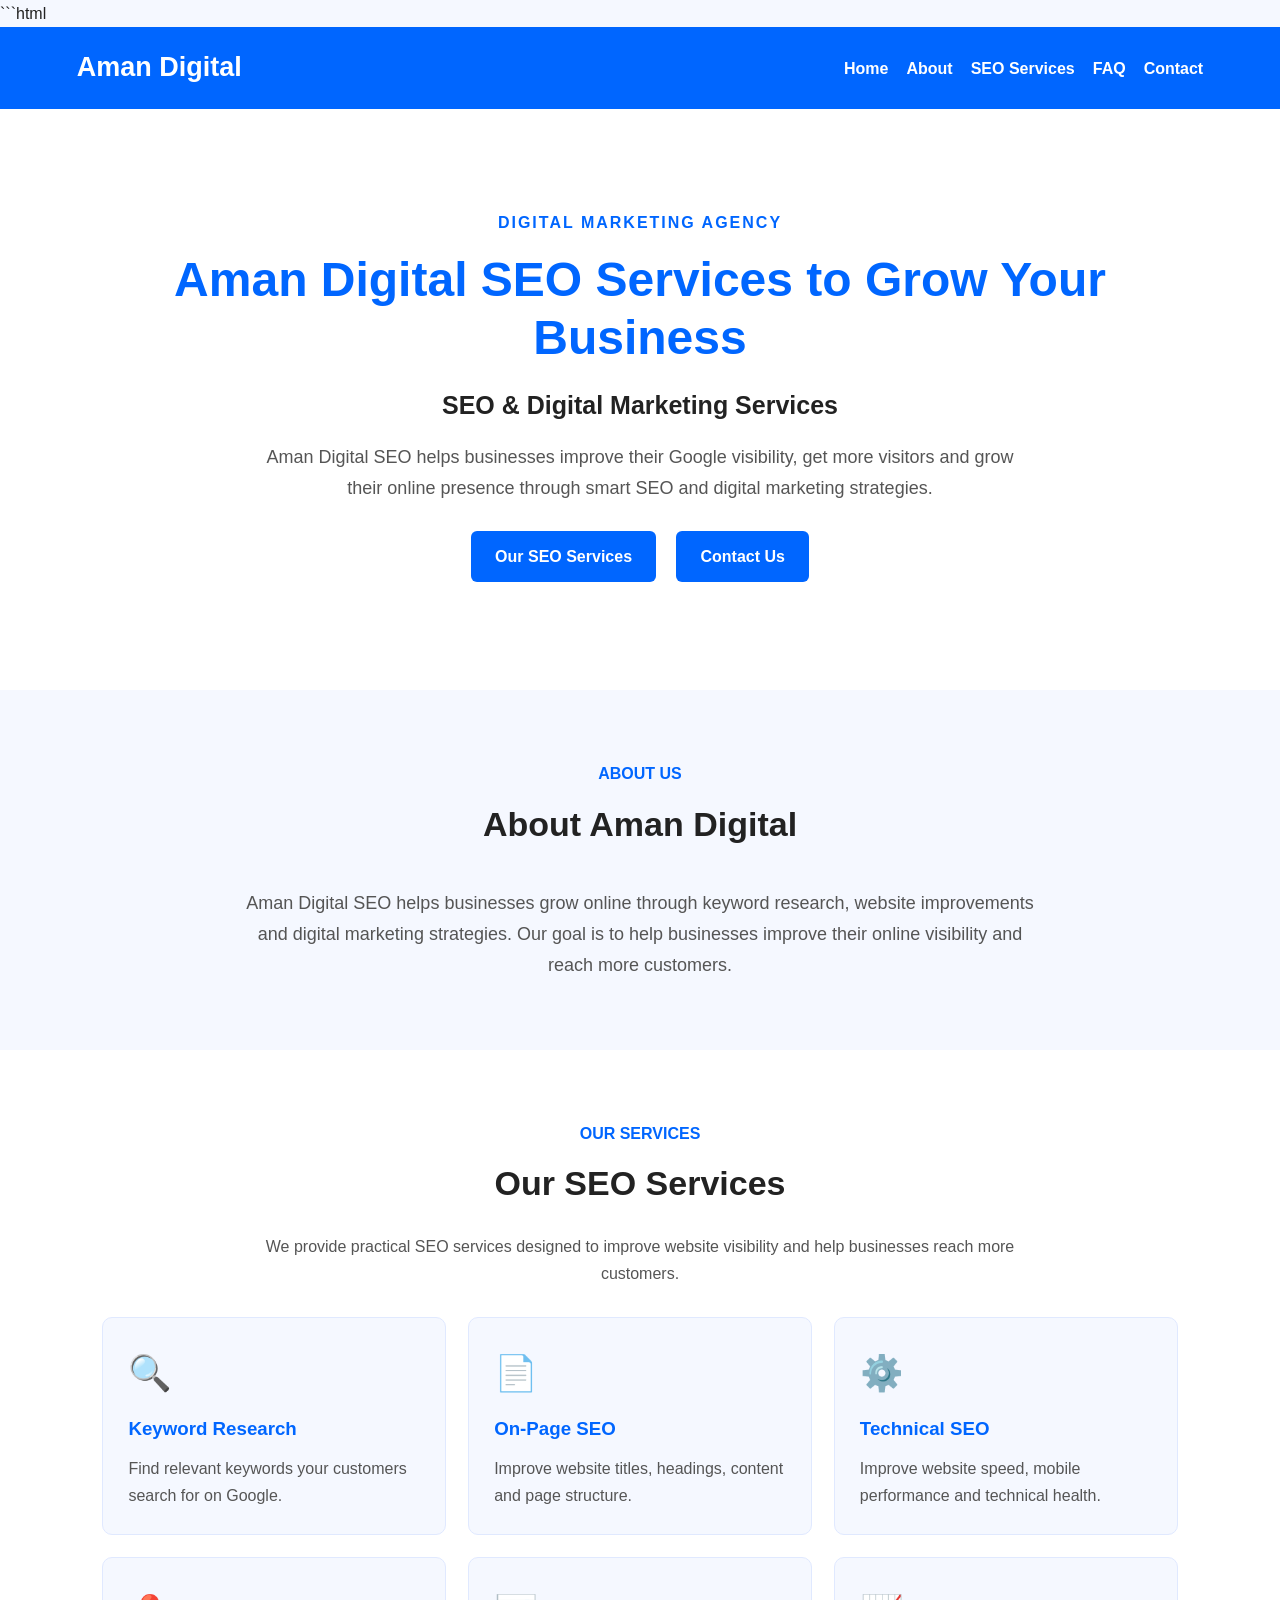
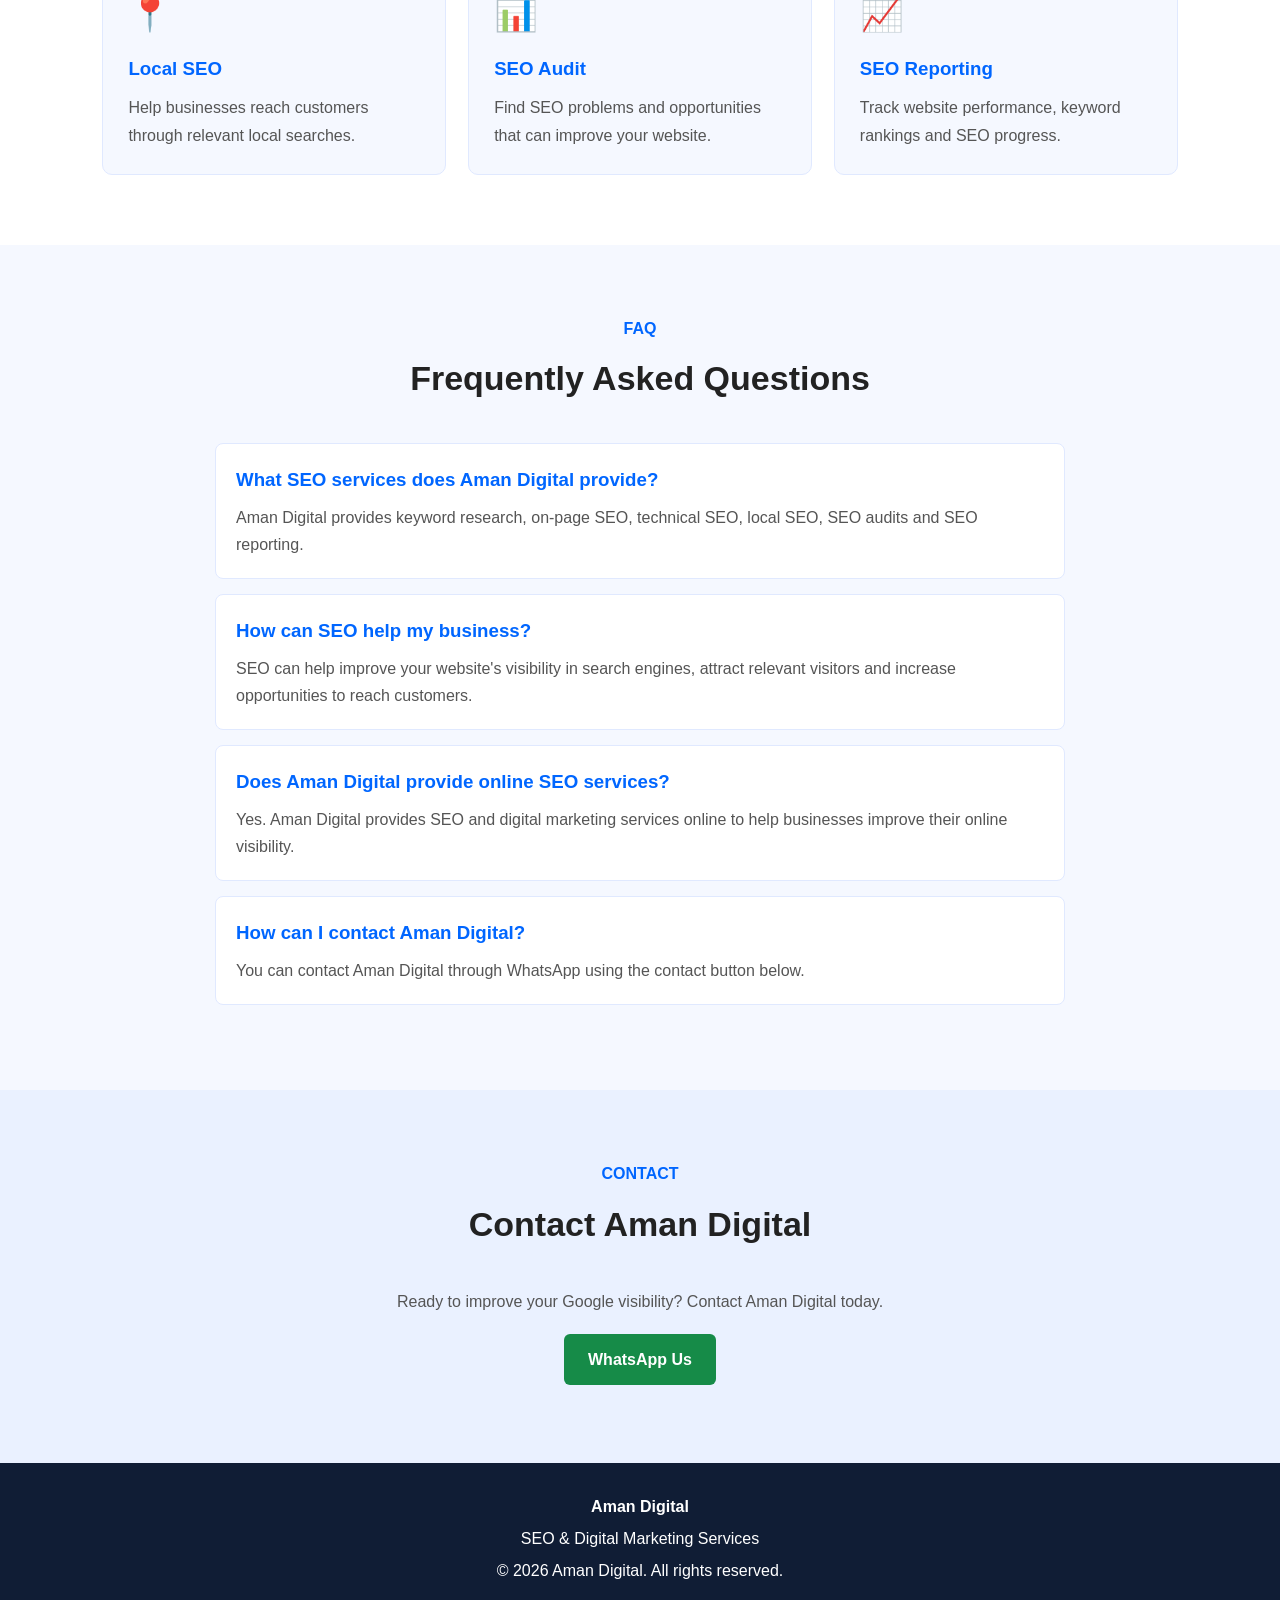
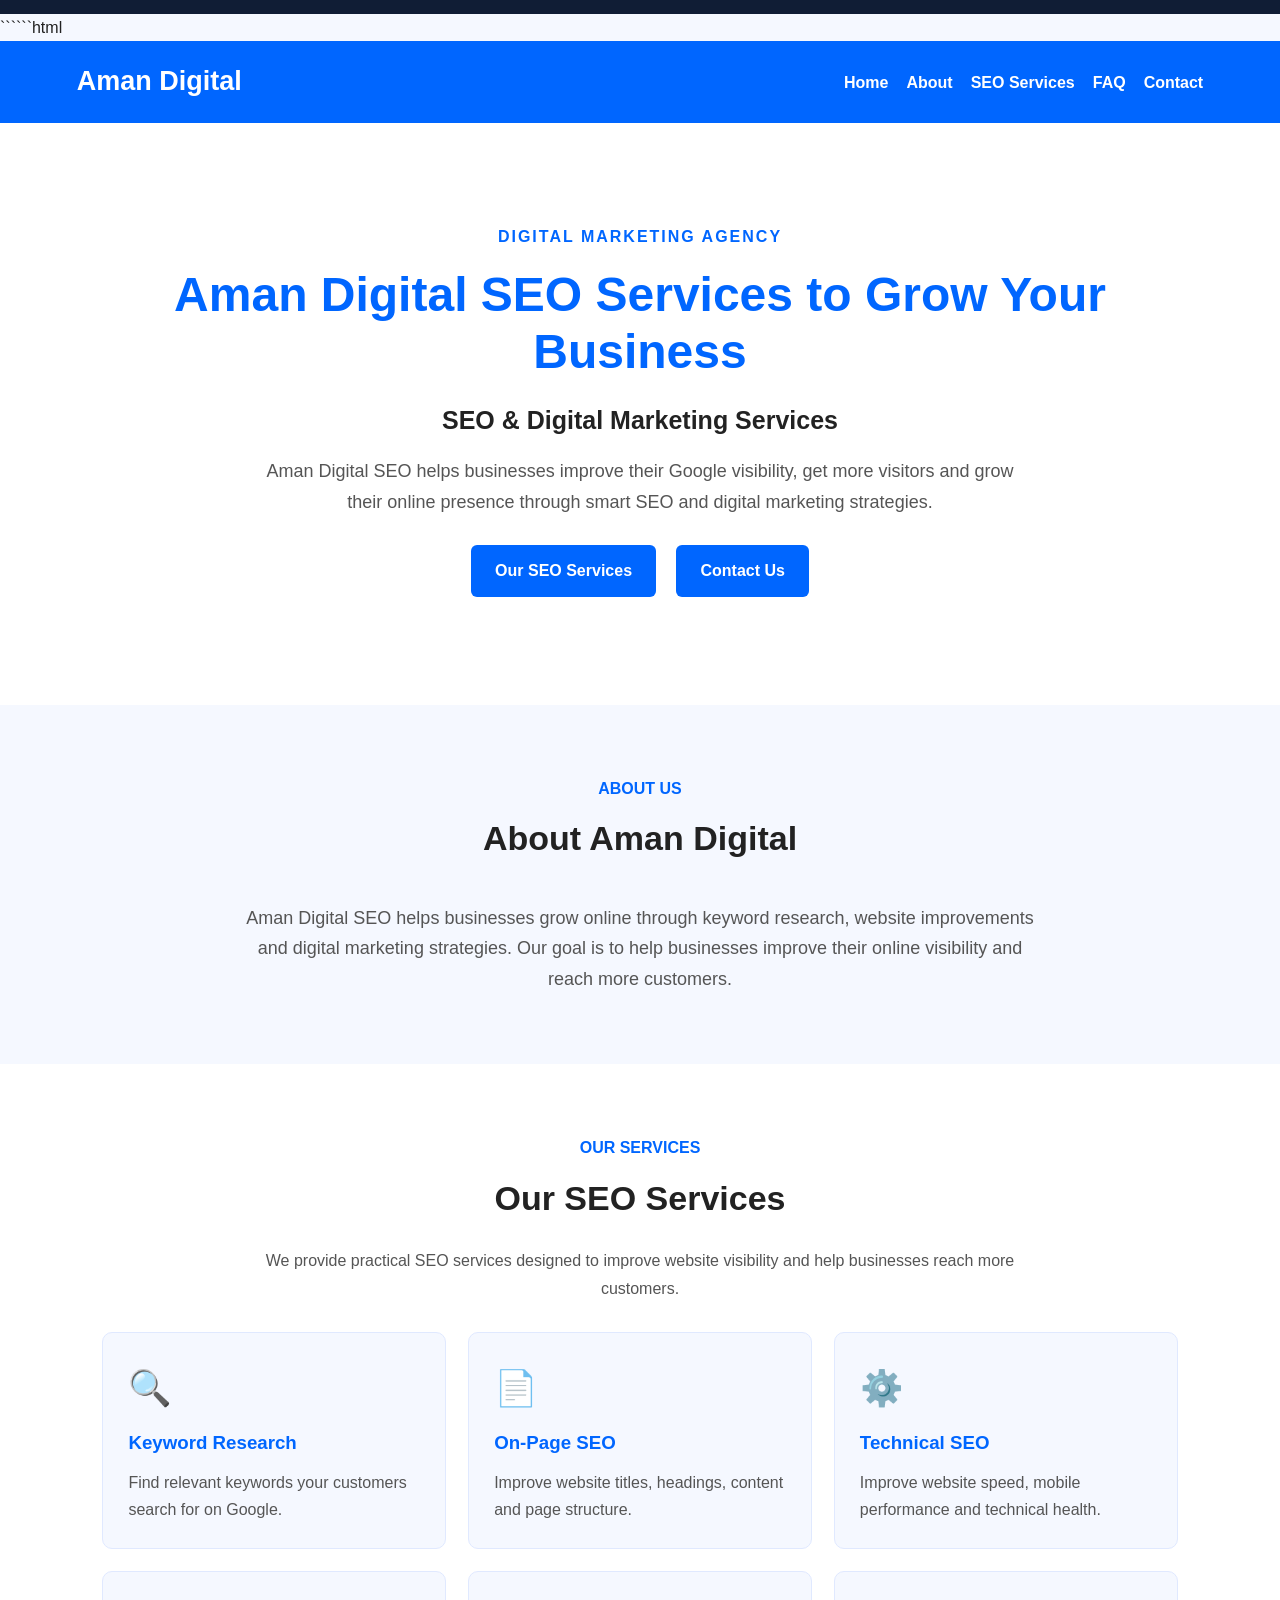
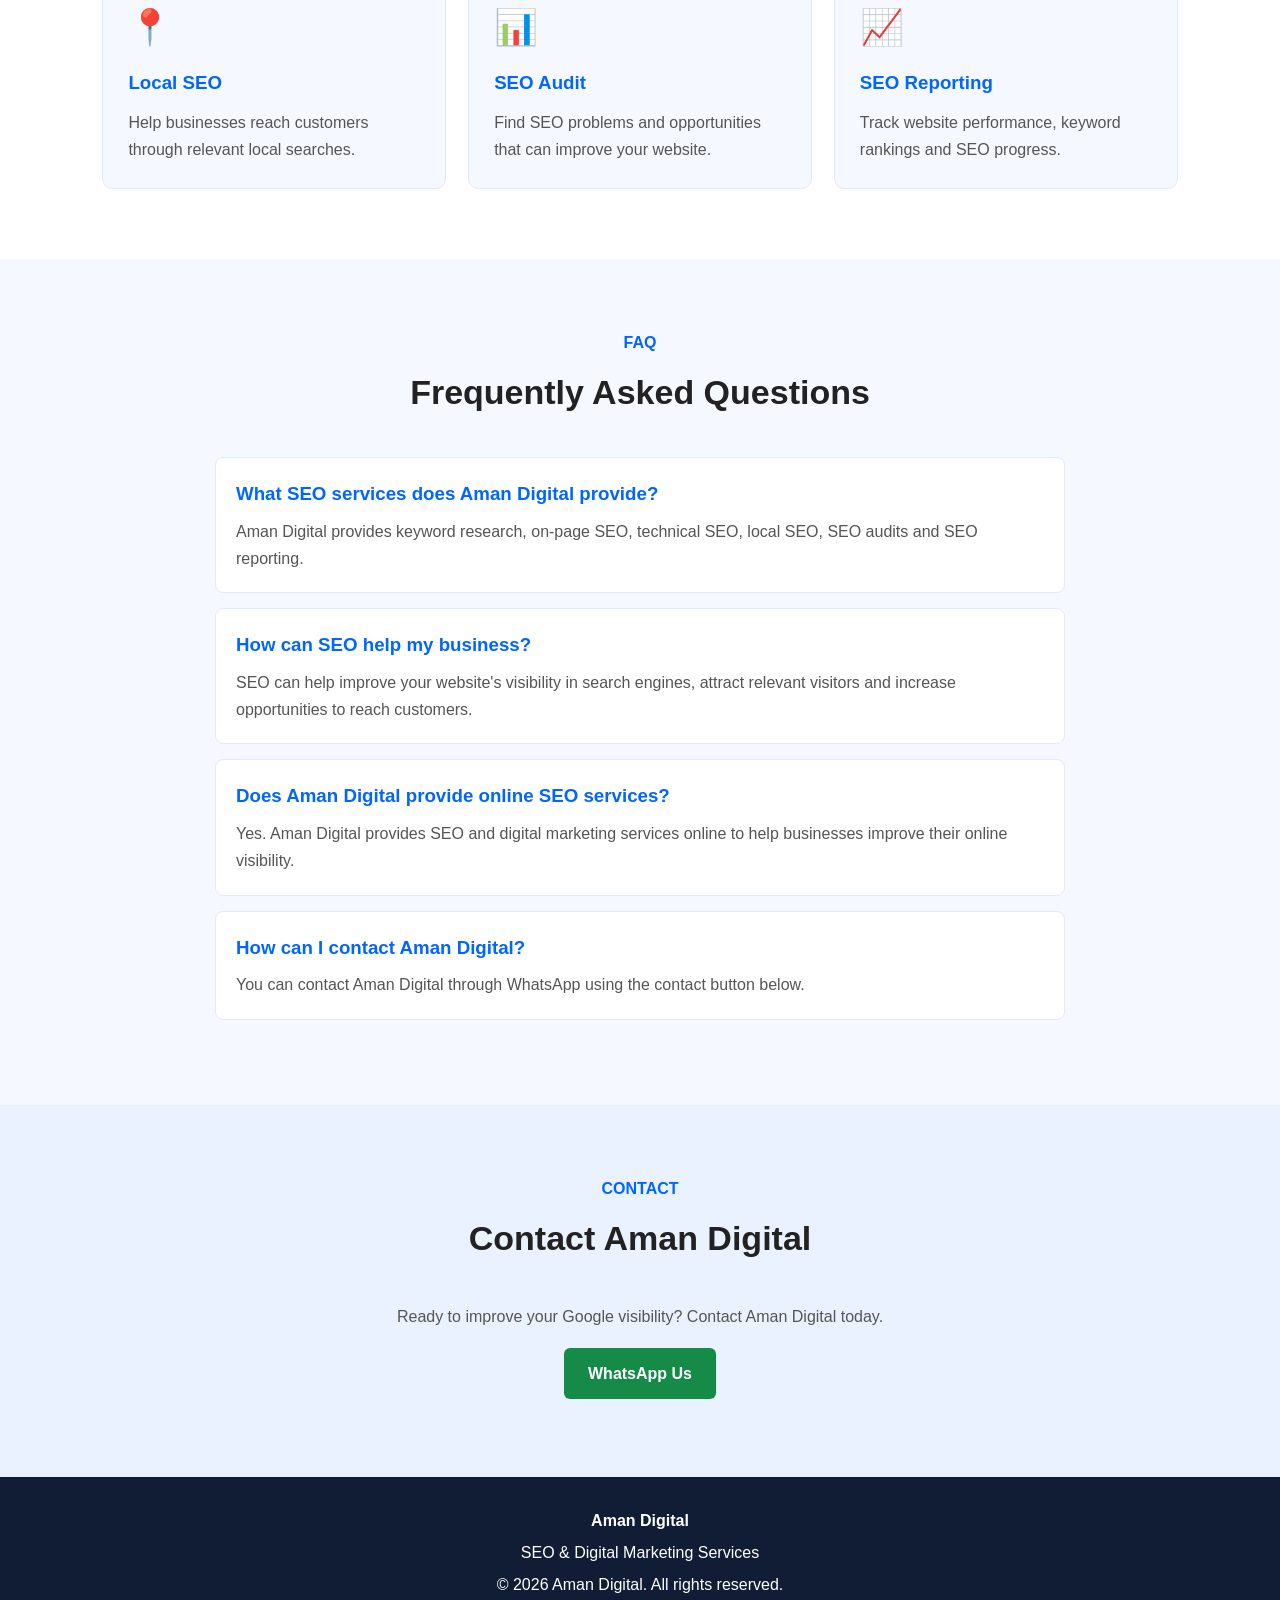
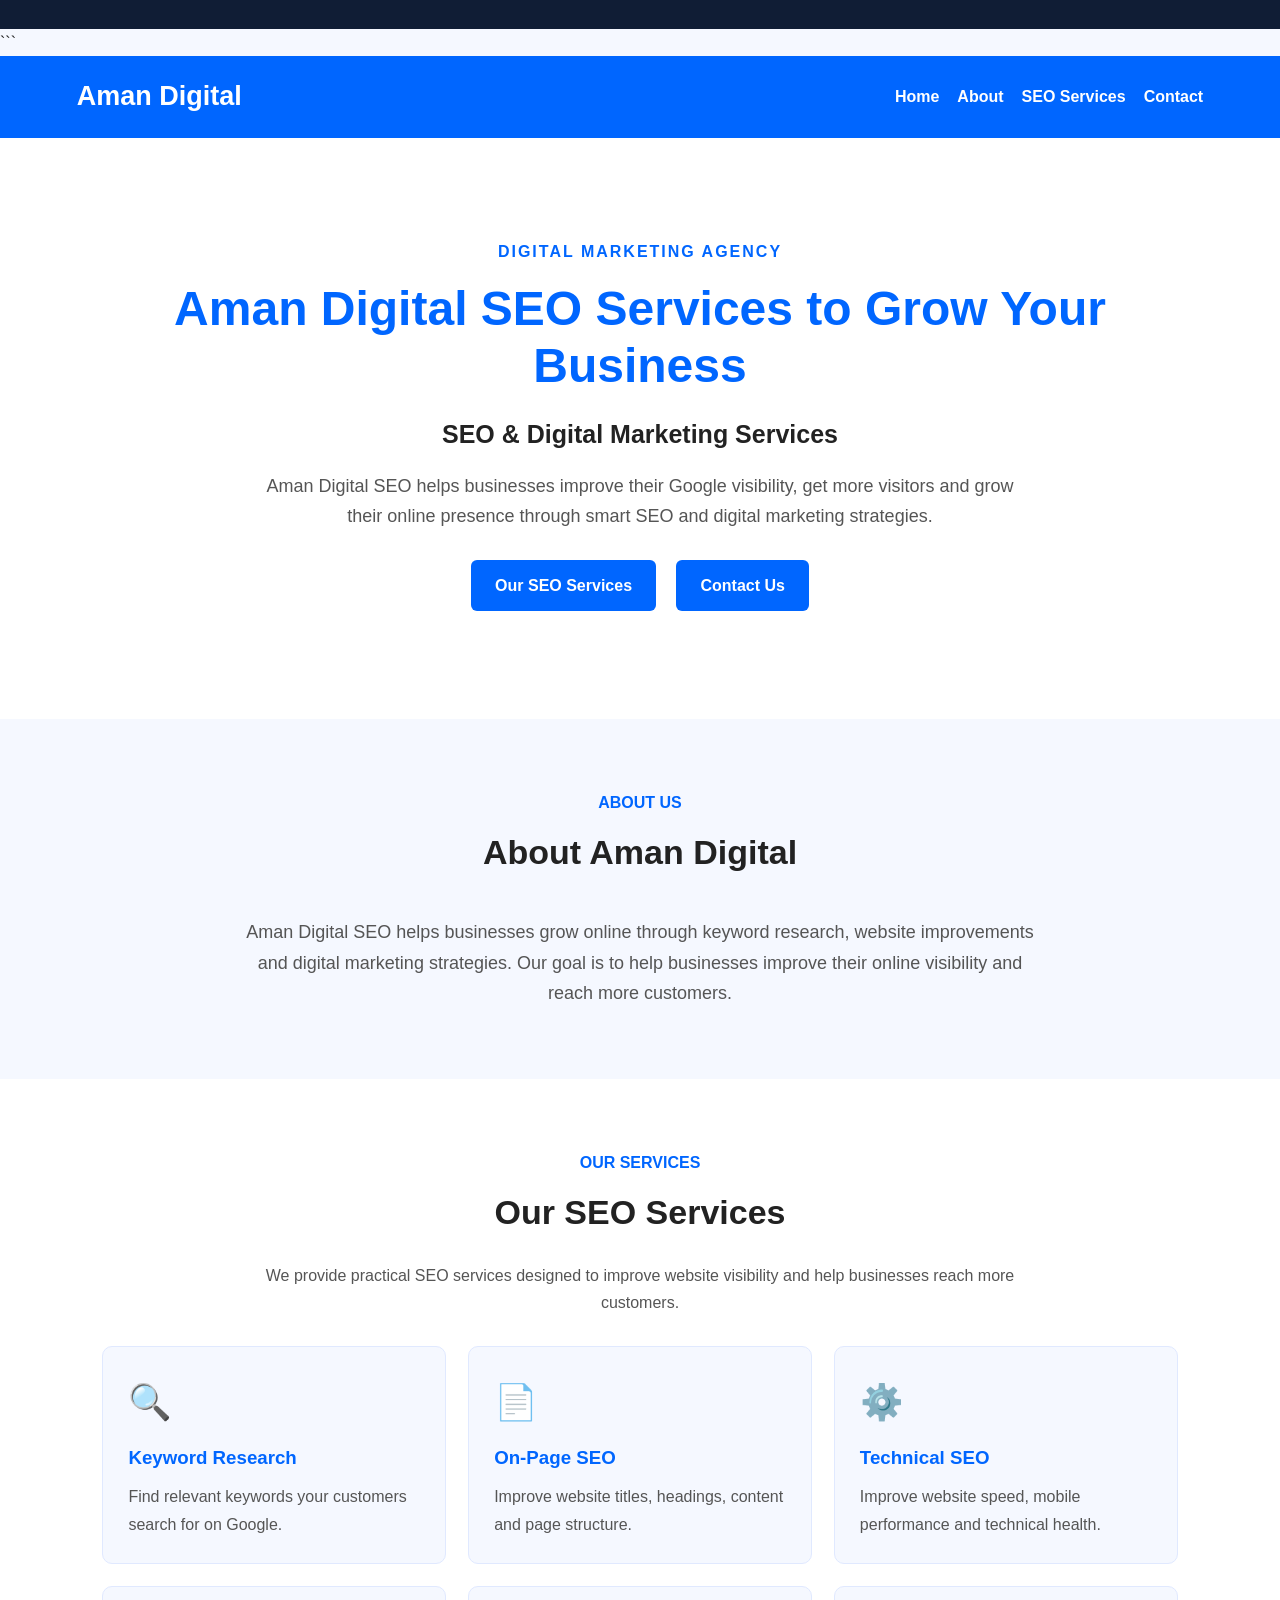
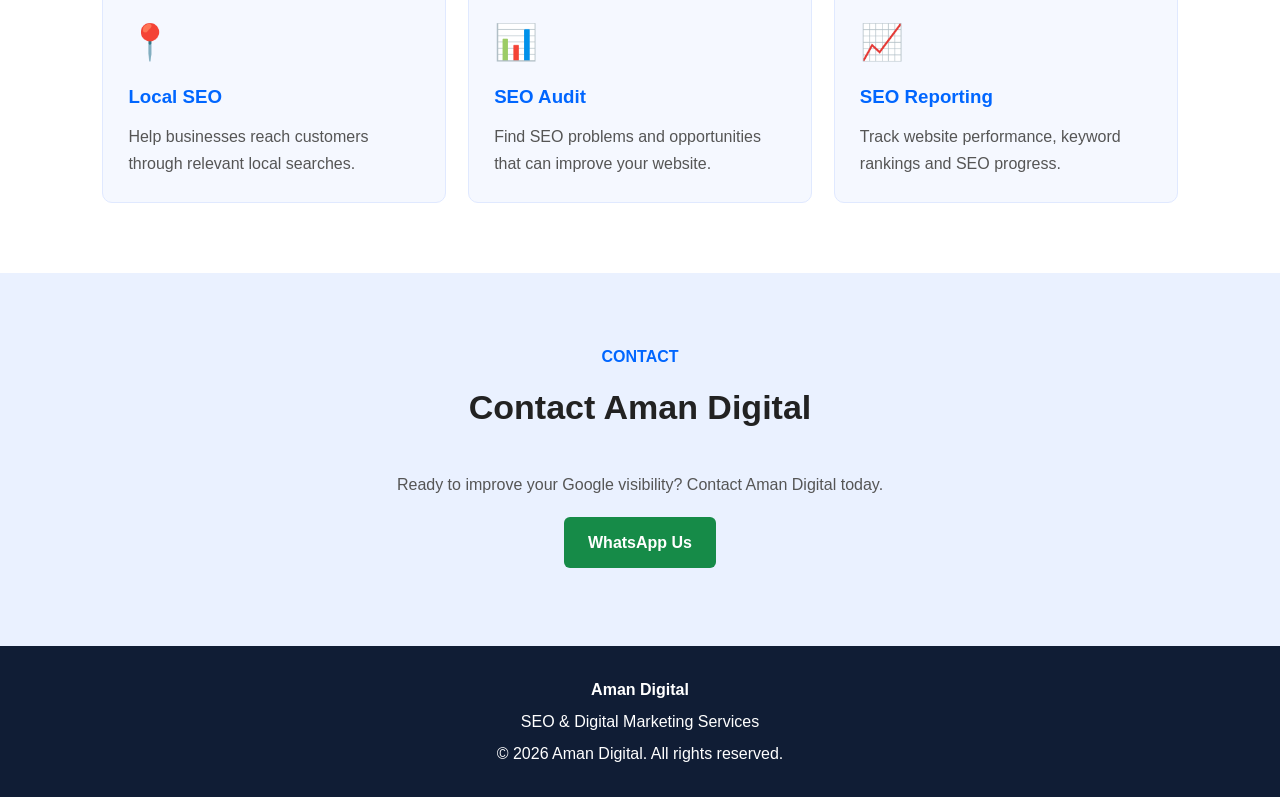
==== index.html @ 6565f1e5 "Update index.html" ====
```html
<!DOCTYPE html>
<html lang="en">
<head>
    <meta charset="UTF-8">
    <meta name="viewport" content="width=device-width, initial-scale=1.0">

    <title>Aman Digital SEO | SEO Services &amp; Digital Marketing</title>

    <meta name="description" content="Aman Digital SEO offers keyword research, on-page SEO, technical SEO, local SEO and SEO audits to help businesses improve Google visibility and grow online.">

    <meta name="robots" content="index, follow">
    <meta name="theme-color" content="#0066ff">
    <meta name="author" content="Aman Digital">

    <link rel="canonical" href="https://amanrastogi9210-dot.github.io/aman-digital/">

    <meta property="og:title" content="Aman Digital SEO | SEO Services &amp; Digital Marketing">
    <meta property="og:description" content="Aman Digital SEO offers keyword research, on-page SEO, technical SEO, local SEO and SEO audits to help businesses improve Google visibility and grow online.">
    <meta property="og:url" content="https://amanrastogi9210-dot.github.io/aman-digital/">
    <meta property="og:type" content="website">

    <style>
        * {
            box-sizing: border-box;
            margin: 0;
            padding: 0;
        }

        html {
            scroll-behavior: smooth;
        }

        body {
            font-family: Arial, sans-serif;
            line-height: 1.7;
            color: #222;
            background: #f5f8ff;
        }

        header {
            background: #0066ff;
            color: white;
            padding: 18px 6%;
            display: flex;
            justify-content: space-between;
            align-items: center;
            flex-wrap: wrap;
            gap: 12px;
        }

        .logo {
            font-size: 27px;
            font-weight: bold;
        }

        nav {
            display: flex;
            flex-wrap: wrap;
            gap: 18px;
        }

        nav a {
            color: white;
            text-decoration: none;
            font-weight: bold;
        }

        nav a:hover {
            text-decoration: underline;
        }

        section {
            padding: 70px 8%;
            scroll-margin-top: 20px;
        }

        .hero {
            text-align: center;
            background: white;
            padding: 100px 8%;
        }

        .tagline {
            color: #0066ff;
            font-weight: bold;
            letter-spacing: 2px;
            margin-bottom: 15px;
        }

        .hero h1 {
            color: #0066ff;
            font-size: clamp(32px, 5vw, 48px);
            line-height: 1.2;
            margin-bottom: 18px;
        }

        .hero h2 {
            font-size: 25px;
            margin-bottom: 15px;
        }

        .hero p {
            max-width: 750px;
            margin: 0 auto 20px;
            color: #555;
            font-size: 18px;
        }

        .button {
            display: inline-block;
            background: #0066ff;
            color: white;
            padding: 12px 24px;
            border-radius: 6px;
            text-decoration: none;
            font-weight: bold;
            margin: 8px;
        }

        .button:hover {
            background: #004dcc;
        }

        .whatsapp {
            background: #168b48;
        }

        .whatsapp:hover {
            background: #116b37;
        }

        .section-title {
            text-align: center;
            margin-bottom: 35px;
        }

        .section-title span {
            color: #0066ff;
            font-weight: bold;
        }

        .section-title h2 {
            font-size: 34px;
            margin-top: 8px;
        }

        .about {
            text-align: center;
            background: #f5f8ff;
        }

        .about p {
            max-width: 800px;
            margin: auto;
            color: #555;
            font-size: 18px;
        }

        .services {
            background: white;
        }

        .services-intro {
            text-align: center;
            color: #555;
            max-width: 750px;
            margin: -15px auto 30px;
        }

        .service-grid {
            display: grid;
            grid-template-columns: repeat(3, minmax(0, 1fr));
            gap: 22px;
        }

        .card {
            background: #f5f8ff;
            padding: 25px;
            border-radius: 10px;
            border: 1px solid #e0e9ff;
            transition: transform 0.2s;
        }

        .card:hover {
            transform: translateY(-5px);
        }

        .icon {
            font-size: 35px;
            margin-bottom: 10px;
        }

        .card h3 {
            color: #0066ff;
            margin-bottom: 10px;
        }

        .card p {
            color: #555;
        }

        .faq {
            background: #f5f8ff;
        }

        .faq-container {
            max-width: 850px;
            margin: auto;
        }

        .faq-item {
            background: white;
            border: 1px solid #e0e9ff;
            border-radius: 8px;
            padding: 20px;
            margin-bottom: 15px;
        }

        .faq-item h3 {
            color: #0066ff;
            margin-bottom: 8px;
        }

        .faq-item p {
            color: #555;
        }

        .contact {
            text-align: center;
            background: #eaf1ff;
        }

        .contact p {
            margin: 10px auto;
            color: #555;
        }

        footer {
            background: #101d35;
            color: white;
            text-align: center;
            padding: 25px 15px;
        }

        footer p {
            margin: 5px 0;
        }

        @media (max-width: 800px) {
            header {
                justify-content: center;
                text-align: center;
            }

            nav {
                justify-content: center;
            }

            .service-grid {
                grid-template-columns: repeat(2, minmax(0, 1fr));
            }

            section {
                padding: 55px 6%;
            }

            .hero {
                padding: 75px 6%;
            }
        }

        @media (max-width: 520px) {
            .service-grid {
                grid-template-columns: 1fr;
            }

            .section-title h2 {
                font-size: 28px;
            }

            nav {
                gap: 12px;
            }
        }
    </style>
</head>

<body>

    <header>
        <div class="logo">Aman Digital</div>

        <nav aria-label="Main navigation">
            <a href="#home">Home</a>
            <a href="#about">About</a>
            <a href="#services">SEO Services</a>
            <a href="#faq">FAQ</a>
            <a href="#contact">Contact</a>
        </nav>
    </header>

    <main>

        <section class="hero" id="home">
            <div class="tagline">DIGITAL MARKETING AGENCY</div>

            <h1>Aman Digital SEO Services to Grow Your Business</h1>

            <h2>SEO &amp; Digital Marketing Services</h2>

            <p>
                Aman Digital SEO helps businesses improve their Google visibility,
                get more visitors and grow their online presence through smart SEO
                and digital marketing strategies.
            </p>

            <a href="#services" class="button">Our SEO Services</a>
            <a href="#contact" class="button">Contact Us</a>
        </section>

        <section class="about" id="about">
            <div class="section-title">
                <span>ABOUT US</span>
                <h2>About Aman Digital</h2>
            </div>

            <p>
                Aman Digital SEO helps businesses grow online through keyword research,
                website improvements and digital marketing strategies. Our goal is to
                help businesses improve their online visibility and reach more customers.
            </p>
        </section>

        <section class="services" id="services">
            <div class="section-title">
                <span>OUR SERVICES</span>
                <h2>Our SEO Services</h2>
            </div>

            <p class="services-intro">
                We provide practical SEO services designed to improve website visibility
                and help businesses reach more customers.
            </p>

            <div class="service-grid">

                <article class="card">
                    <div class="icon">🔍</div>
                    <h3>Keyword Research</h3>
                    <p>
                        Find relevant keywords your customers search for on Google.
                    </p>
                </article>

                <article class="card">
                    <div class="icon">📄</div>
                    <h3>On-Page SEO</h3>
                    <p>
                        Improve website titles, headings, content and page structure.
                    </p>
                </article>

                <article class="card">
                    <div class="icon">⚙️</div>
                    <h3>Technical SEO</h3>
                    <p>
                        Improve website speed, mobile performance and technical health.
                    </p>
                </article>

                <article class="card">
                    <div class="icon">📍</div>
                    <h3>Local SEO</h3>
                    <p>
                        Help businesses reach customers through relevant local searches.
                    </p>
                </article>

                <article class="card">
                    <div class="icon">📊</div>
                    <h3>SEO Audit</h3>
                    <p>
                        Find SEO problems and opportunities that can improve your website.
                    </p>
                </article>

                <article class="card">
                    <div class="icon">📈</div>
                    <h3>SEO Reporting</h3>
                    <p>
                        Track website performance, keyword rankings and SEO progress.
                    </p>
                </article>

            </div>
        </section>

        <section class="faq" id="faq">
            <div class="section-title">
                <span>FAQ</span>
                <h2>Frequently Asked Questions</h2>
            </div>

            <div class="faq-container">

                <div class="faq-item">
                    <h3>What SEO services does Aman Digital provide?</h3>
                    <p>
                        Aman Digital provides keyword research, on-page SEO,
                        technical SEO, local SEO, SEO audits and SEO reporting.
                    </p>
                </div>

                <div class="faq-item">
                    <h3>How can SEO help my business?</h3>
                    <p>
                        SEO can help improve your website's visibility in search engines,
                        attract relevant visitors and increase opportunities to reach customers.
                    </p>
                </div>

                <div class="faq-item">
                    <h3>Does Aman Digital provide online SEO services?</h3>
                    <p>
                        Yes. Aman Digital provides SEO and digital marketing services online
                        to help businesses improve their online visibility.
                    </p>
                </div>

                <div class="faq-item">
                    <h3>How can I contact Aman Digital?</h3>
                    <p>
                        You can contact Aman Digital through WhatsApp using the contact
                        button below.
                    </p>
                </div>

            </div>
        </section>

        <section class="contact" id="contact">
            <div class="section-title">
                <span>CONTACT</span>
                <h2>Contact Aman Digital</h2>
            </div>

            <p>
                Ready to improve your Google visibility?
                Contact Aman Digital today.
            </p>

            <a
                href="https://wa.me/919990272116"
                class="button whatsapp"
                target="_blank"
                rel="noopener noreferrer"
            >
                WhatsApp Us
            </a>
        </section>

    </main>

    <footer>
        <p><strong>Aman Digital</strong></p>
        <p>SEO &amp; Digital Marketing Services</p>
        <p>&copy; 2026 Aman Digital. All rights reserved.</p>
    </footer>

</body>
</html>
``````html
<!DOCTYPE html>
<html lang="en">
<head>
    <meta charset="UTF-8">
    <meta name="viewport" content="width=device-width, initial-scale=1.0">

    <title>Aman Digital SEO | SEO Services &amp; Digital Marketing</title>

    <meta name="description" content="Aman Digital SEO offers keyword research, on-page SEO, technical SEO, local SEO and SEO audits to help businesses improve Google visibility and grow online.">

    <meta name="robots" content="index, follow">
    <meta name="theme-color" content="#0066ff">
    <meta name="author" content="Aman Digital">

    <link rel="canonical" href="https://amanrastogi9210-dot.github.io/aman-digital/">

    <meta property="og:title" content="Aman Digital SEO | SEO Services &amp; Digital Marketing">
    <meta property="og:description" content="Aman Digital SEO offers keyword research, on-page SEO, technical SEO, local SEO and SEO audits to help businesses improve Google visibility and grow online.">
    <meta property="og:url" content="https://amanrastogi9210-dot.github.io/aman-digital/">
    <meta property="og:type" content="website">

    <style>
        * {
            box-sizing: border-box;
            margin: 0;
            padding: 0;
        }

        html {
            scroll-behavior: smooth;
        }

        body {
            font-family: Arial, sans-serif;
            line-height: 1.7;
            color: #222;
            background: #f5f8ff;
        }

        header {
            background: #0066ff;
            color: white;
            padding: 18px 6%;
            display: flex;
            justify-content: space-between;
            align-items: center;
            flex-wrap: wrap;
            gap: 12px;
        }

        .logo {
            font-size: 27px;
            font-weight: bold;
        }

        nav {
            display: flex;
            flex-wrap: wrap;
            gap: 18px;
        }

        nav a {
            color: white;
            text-decoration: none;
            font-weight: bold;
        }

        nav a:hover {
            text-decoration: underline;
        }

        section {
            padding: 70px 8%;
            scroll-margin-top: 20px;
        }

        .hero {
            text-align: center;
            background: white;
            padding: 100px 8%;
        }

        .tagline {
            color: #0066ff;
            font-weight: bold;
            letter-spacing: 2px;
            margin-bottom: 15px;
        }

        .hero h1 {
            color: #0066ff;
            font-size: clamp(32px, 5vw, 48px);
            line-height: 1.2;
            margin-bottom: 18px;
        }

        .hero h2 {
            font-size: 25px;
            margin-bottom: 15px;
        }

        .hero p {
            max-width: 750px;
            margin: 0 auto 20px;
            color: #555;
            font-size: 18px;
        }

        .button {
            display: inline-block;
            background: #0066ff;
            color: white;
            padding: 12px 24px;
            border-radius: 6px;
            text-decoration: none;
            font-weight: bold;
            margin: 8px;
        }

        .button:hover {
            background: #004dcc;
        }

        .whatsapp {
            background: #168b48;
        }

        .whatsapp:hover {
            background: #116b37;
        }

        .section-title {
            text-align: center;
            margin-bottom: 35px;
        }

        .section-title span {
            color: #0066ff;
            font-weight: bold;
        }

        .section-title h2 {
            font-size: 34px;
            margin-top: 8px;
        }

        .about {
            text-align: center;
            background: #f5f8ff;
        }

        .about p {
            max-width: 800px;
            margin: auto;
            color: #555;
            font-size: 18px;
        }

        .services {
            background: white;
        }

        .services-intro {
            text-align: center;
            color: #555;
            max-width: 750px;
            margin: -15px auto 30px;
        }

        .service-grid {
            display: grid;
            grid-template-columns: repeat(3, minmax(0, 1fr));
            gap: 22px;
        }

        .card {
            background: #f5f8ff;
            padding: 25px;
            border-radius: 10px;
            border: 1px solid #e0e9ff;
            transition: transform 0.2s;
        }

        .card:hover {
            transform: translateY(-5px);
        }

        .icon {
            font-size: 35px;
            margin-bottom: 10px;
        }

        .card h3 {
            color: #0066ff;
            margin-bottom: 10px;
        }

        .card p {
            color: #555;
        }

        .faq {
            background: #f5f8ff;
        }

        .faq-container {
            max-width: 850px;
            margin: auto;
        }

        .faq-item {
            background: white;
            border: 1px solid #e0e9ff;
            border-radius: 8px;
            padding: 20px;
            margin-bottom: 15px;
        }

        .faq-item h3 {
            color: #0066ff;
            margin-bottom: 8px;
        }

        .faq-item p {
            color: #555;
        }

        .contact {
            text-align: center;
            background: #eaf1ff;
        }

        .contact p {
            margin: 10px auto;
            color: #555;
        }

        footer {
            background: #101d35;
            color: white;
            text-align: center;
            padding: 25px 15px;
        }

        footer p {
            margin: 5px 0;
        }

        @media (max-width: 800px) {
            header {
                justify-content: center;
                text-align: center;
            }

            nav {
                justify-content: center;
            }

            .service-grid {
                grid-template-columns: repeat(2, minmax(0, 1fr));
            }

            section {
                padding: 55px 6%;
            }

            .hero {
                padding: 75px 6%;
            }
        }

        @media (max-width: 520px) {
            .service-grid {
                grid-template-columns: 1fr;
            }

            .section-title h2 {
                font-size: 28px;
            }

            nav {
                gap: 12px;
            }
        }
    </style>
</head>

<body>

    <header>
        <div class="logo">Aman Digital</div>

        <nav aria-label="Main navigation">
            <a href="#home">Home</a>
            <a href="#about">About</a>
            <a href="#services">SEO Services</a>
            <a href="#faq">FAQ</a>
            <a href="#contact">Contact</a>
        </nav>
    </header>

    <main>

        <section class="hero" id="home">
            <div class="tagline">DIGITAL MARKETING AGENCY</div>

            <h1>Aman Digital SEO Services to Grow Your Business</h1>

            <h2>SEO &amp; Digital Marketing Services</h2>

            <p>
                Aman Digital SEO helps businesses improve their Google visibility,
                get more visitors and grow their online presence through smart SEO
                and digital marketing strategies.
            </p>

            <a href="#services" class="button">Our SEO Services</a>
            <a href="#contact" class="button">Contact Us</a>
        </section>

        <section class="about" id="about">
            <div class="section-title">
                <span>ABOUT US</span>
                <h2>About Aman Digital</h2>
            </div>

            <p>
                Aman Digital SEO helps businesses grow online through keyword research,
                website improvements and digital marketing strategies. Our goal is to
                help businesses improve their online visibility and reach more customers.
            </p>
        </section>

        <section class="services" id="services">
            <div class="section-title">
                <span>OUR SERVICES</span>
                <h2>Our SEO Services</h2>
            </div>

            <p class="services-intro">
                We provide practical SEO services designed to improve website visibility
                and help businesses reach more customers.
            </p>

            <div class="service-grid">

                <article class="card">
                    <div class="icon">🔍</div>
                    <h3>Keyword Research</h3>
                    <p>
                        Find relevant keywords your customers search for on Google.
                    </p>
                </article>

                <article class="card">
                    <div class="icon">📄</div>
                    <h3>On-Page SEO</h3>
                    <p>
                        Improve website titles, headings, content and page structure.
                    </p>
                </article>

                <article class="card">
                    <div class="icon">⚙️</div>
                    <h3>Technical SEO</h3>
                    <p>
                        Improve website speed, mobile performance and technical health.
                    </p>
                </article>

                <article class="card">
                    <div class="icon">📍</div>
                    <h3>Local SEO</h3>
                    <p>
                        Help businesses reach customers through relevant local searches.
                    </p>
                </article>

                <article class="card">
                    <div class="icon">📊</div>
                    <h3>SEO Audit</h3>
                    <p>
                        Find SEO problems and opportunities that can improve your website.
                    </p>
                </article>

                <article class="card">
                    <div class="icon">📈</div>
                    <h3>SEO Reporting</h3>
                    <p>
                        Track website performance, keyword rankings and SEO progress.
                    </p>
                </article>

            </div>
        </section>

        <section class="faq" id="faq">
            <div class="section-title">
                <span>FAQ</span>
                <h2>Frequently Asked Questions</h2>
            </div>

            <div class="faq-container">

                <div class="faq-item">
                    <h3>What SEO services does Aman Digital provide?</h3>
                    <p>
                        Aman Digital provides keyword research, on-page SEO,
                        technical SEO, local SEO, SEO audits and SEO reporting.
                    </p>
                </div>

                <div class="faq-item">
                    <h3>How can SEO help my business?</h3>
                    <p>
                        SEO can help improve your website's visibility in search engines,
                        attract relevant visitors and increase opportunities to reach customers.
                    </p>
                </div>

                <div class="faq-item">
                    <h3>Does Aman Digital provide online SEO services?</h3>
                    <p>
                        Yes. Aman Digital provides SEO and digital marketing services online
                        to help businesses improve their online visibility.
                    </p>
                </div>

                <div class="faq-item">
                    <h3>How can I contact Aman Digital?</h3>
                    <p>
                        You can contact Aman Digital through WhatsApp using the contact
                        button below.
                    </p>
                </div>

            </div>
        </section>

        <section class="contact" id="contact">
            <div class="section-title">
                <span>CONTACT</span>
                <h2>Contact Aman Digital</h2>
            </div>

            <p>
                Ready to improve your Google visibility?
                Contact Aman Digital today.
            </p>

            <a
                href="https://wa.me/919990272116"
                class="button whatsapp"
                target="_blank"
                rel="noopener noreferrer"
            >
                WhatsApp Us
            </a>
        </section>

    </main>

    <footer>
        <p><strong>Aman Digital</strong></p>
        <p>SEO &amp; Digital Marketing Services</p>
        <p>&copy; 2026 Aman Digital. All rights reserved.</p>
    </footer>

</body>
</html>
```<!DOCTYPE html>
<html lang="en">
<head>
    <meta charset="UTF-8">
    <meta name="viewport" content="width=device-width, initial-scale=1.0">

    <title>Aman Digital SEO | SEO Services &amp; Digital Marketing</title>

    <meta name="description" content="Aman Digital SEO offers keyword research, on-page SEO, technical SEO, local SEO and SEO audits to help businesses improve Google visibility and grow online.">

    <meta name="robots" content="index, follow">
    <meta name="theme-color" content="#0066ff">
    <meta name="author" content="Aman Digital">
    <link rel="canonical" href="https://amanrastogi9210-dot.github.io/aman-digital/">
    <meta property="og:title" content="Aman Digital SEO | SEO Services &amp; Digital Marketing">
    <meta property="og:description" content="Aman Digital SEO offers keyword research, on-page SEO, technical SEO, local SEO and SEO audits to help businesses improve Google visibility and grow online.">
    <meta property="og:url" content="https://amanrastogi9210-dot.github.io/aman-digital/">
    <meta property="og:type" content="website">

    <style>
        * {
            box-sizing: border-box;
            margin: 0;
            padding: 0;
        }

        html {
            scroll-behavior: smooth;
        }

        body {
            font-family: Arial, sans-serif;
            line-height: 1.7;
            color: #222;
            background: #f5f8ff;
        }

        header {
            background: #0066ff;
            color: white;
            padding: 18px 6%;
            display: flex;
            justify-content: space-between;
            align-items: center;
            flex-wrap: wrap;
            gap: 12px;
        }

        .logo {
            font-size: 27px;
            font-weight: bold;
        }

        nav {
            display: flex;
            flex-wrap: wrap;
            gap: 18px;
        }

        nav a {
            color: white;
            text-decoration: none;
            font-weight: bold;
        }

        nav a:hover {
            text-decoration: underline;
        }

        section {
            padding: 70px 8%;
            scroll-margin-top: 20px;
        }

        .hero {
            text-align: center;
            background: white;
            padding: 100px 8%;
        }

        .tagline {
            color: #0066ff;
            font-weight: bold;
            letter-spacing: 2px;
            margin-bottom: 15px;
        }

        .hero h1 {
            color: #0066ff;
            font-size: clamp(32px, 5vw, 48px);
            line-height: 1.2;
            margin-bottom: 18px;
        }

        .hero h2 {
            font-size: 25px;
            margin-bottom: 15px;
        }

        .hero p {
            max-width: 750px;
            margin: 0 auto 20px;
            color: #555;
            font-size: 18px;
        }

        .button {
            display: inline-block;
            background: #0066ff;
            color: white;
            padding: 12px 24px;
            border-radius: 6px;
            text-decoration: none;
            font-weight: bold;
            margin: 8px;
        }

        .button:hover {
            background: #004dcc;
        }

        .whatsapp {
            background: #168b48;
        }

        .whatsapp:hover {
            background: #116b37;
        }

        .section-title {
            text-align: center;
            margin-bottom: 35px;
        }

        .section-title span {
            color: #0066ff;
            font-weight: bold;
        }

        .section-title h2 {
            font-size: 34px;
            margin-top: 8px;
        }

        .about {
            text-align: center;
            background: #f5f8ff;
        }

        .about p {
            max-width: 800px;
            margin: auto;
            color: #555;
            font-size: 18px;
        }

        .services {
            background: white;
        }

        .services-intro {
            text-align: center;
            color: #555;
            max-width: 750px;
            margin: -15px auto 30px;
        }

        .service-grid {
            display: grid;
            grid-template-columns: repeat(3, minmax(0, 1fr));
            gap: 22px;
        }

        .card {
            background: #f5f8ff;
            padding: 25px;
            border-radius: 10px;
            border: 1px solid #e0e9ff;
            transition: transform 0.2s;
        }

        .card:hover {
            transform: translateY(-5px);
        }

        .icon {
            font-size: 35px;
            margin-bottom: 10px;
        }

        .card h3 {
            color: #0066ff;
            margin-bottom: 10px;
        }

        .card p {
            color: #555;
        }

        .contact {
            text-align: center;
            background: #eaf1ff;
        }

        .contact p {
            margin: 10px auto;
            color: #555;
        }

        footer {
            background: #101d35;
            color: white;
            text-align: center;
            padding: 25px 15px;
        }

        footer p {
            margin: 5px 0;
        }

        @media (max-width: 800px) {
            header {
                justify-content: center;
                text-align: center;
            }

            nav {
                justify-content: center;
            }

            .service-grid {
                grid-template-columns: repeat(2, minmax(0, 1fr));
            }

            section {
                padding: 55px 6%;
            }

            .hero {
                padding: 75px 6%;
            }
        }

        @media (max-width: 520px) {
            .service-grid {
                grid-template-columns: 1fr;
            }

            .section-title h2 {
                font-size: 28px;
            }

            nav {
                gap: 12px;
            }
        }
    </style>
</head>

<body>

    <header>
        <div class="logo">Aman Digital</div>

        <nav aria-label="Main navigation">
            <a href="#home">Home</a>
            <a href="#about">About</a>
            <a href="#services">SEO Services</a>
            <a href="#contact">Contact</a>
        </nav>
    </header>

    <main>

        <section class="hero" id="home">
            <div class="tagline">DIGITAL MARKETING AGENCY</div>

            <h1>Aman Digital SEO Services to Grow Your Business</h1>

            <h2>SEO &amp; Digital Marketing Services</h2>

            <p>
                Aman Digital SEO helps businesses improve their Google visibility,
                get more visitors and grow their online presence through
                smart SEO and digital marketing strategies.
            </p>

            <a href="#services" class="button">Our SEO Services</a>
            <a href="#contact" class="button">Contact Us</a>
        </section>

        <section class="about" id="about">
            <div class="section-title">
                <span>ABOUT US</span>
                <h2>About Aman Digital</h2>
            </div>

            <p>
                Aman Digital SEO helps businesses grow online through keyword research,
                website improvements and digital
                marketing strategies. Our goal is to help businesses
                improve their online visibility and reach more customers.
            </p>
        </section>

        <section class="services" id="services">
            <div class="section-title">
                <span>OUR SERVICES</span>
                <h2>Our SEO Services</h2>
            </div>

            <p class="services-intro">
                We provide practical SEO services designed to improve
                website visibility and help businesses reach more customers.
            </p>

            <div class="service-grid">

                <article class="card">
                    <div class="icon">🔍</div>
                    <h3>Keyword Research</h3>
                    <p>
                        Find relevant keywords your customers search for on Google.
                    </p>
                </article>

                <article class="card">
                    <div class="icon">📄</div>
                    <h3>On-Page SEO</h3>
                    <p>
                        Improve website titles, headings, content and page structure.
                    </p>
                </article>

                <article class="card">
                    <div class="icon">⚙️</div>
                    <h3>Technical SEO</h3>
                    <p>
                        Improve website speed, mobile performance and technical health.
                    </p>
                </article>

                <article class="card">
                    <div class="icon">📍</div>
                    <h3>Local SEO</h3>
                    <p>
                        Help businesses reach customers through relevant local searches.
                    </p>
                </article>

                <article class="card">
                    <div class="icon">📊</div>
                    <h3>SEO Audit</h3>
                    <p>
                        Find SEO problems and opportunities that can improve your website.
                    </p>
                </article>

                <article class="card">
                    <div class="icon">📈</div>
                    <h3>SEO Reporting</h3>
                    <p>
                        Track website performance, keyword rankings and SEO progress.
                    </p>
                </article>

            </div>
        </section>

        <section class="contact" id="contact">
            <div class="section-title">
                <span>CONTACT</span>
                <h2>Contact Aman Digital</h2>
            </div>

            <p>
                Ready to improve your Google visibility?
                Contact Aman Digital today.
            </p>

            <a
                href="https://wa.me/919990272116"
                class="button whatsapp"
                target="_blank"
                rel="noopener noreferrer"
            >
                WhatsApp Us
            </a>
        </section>

    </main>

    <footer>
        <p><strong>Aman Digital</strong></p>
        <p>SEO &amp; Digital Marketing Services</p>
        <p>&copy; 2026 Aman Digital. All rights reserved.</p>
    </footer>

</body>
</html>
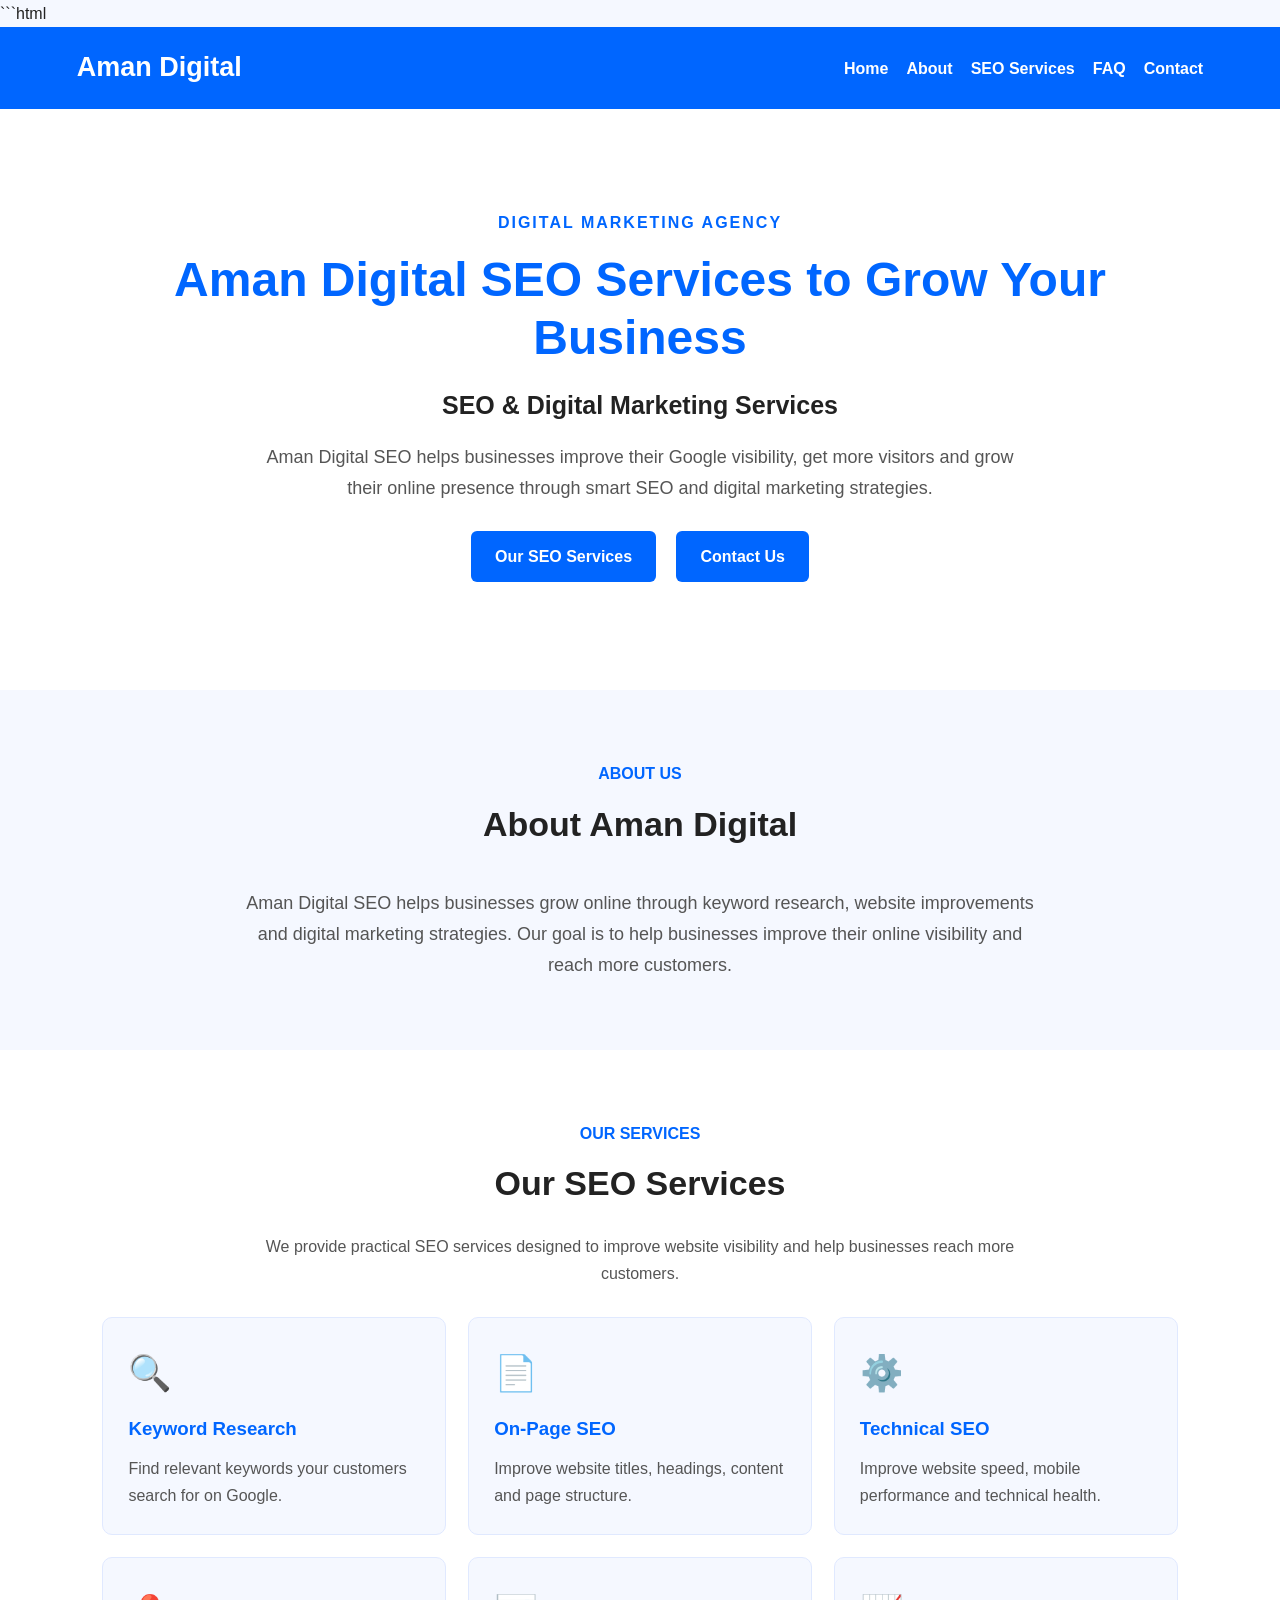
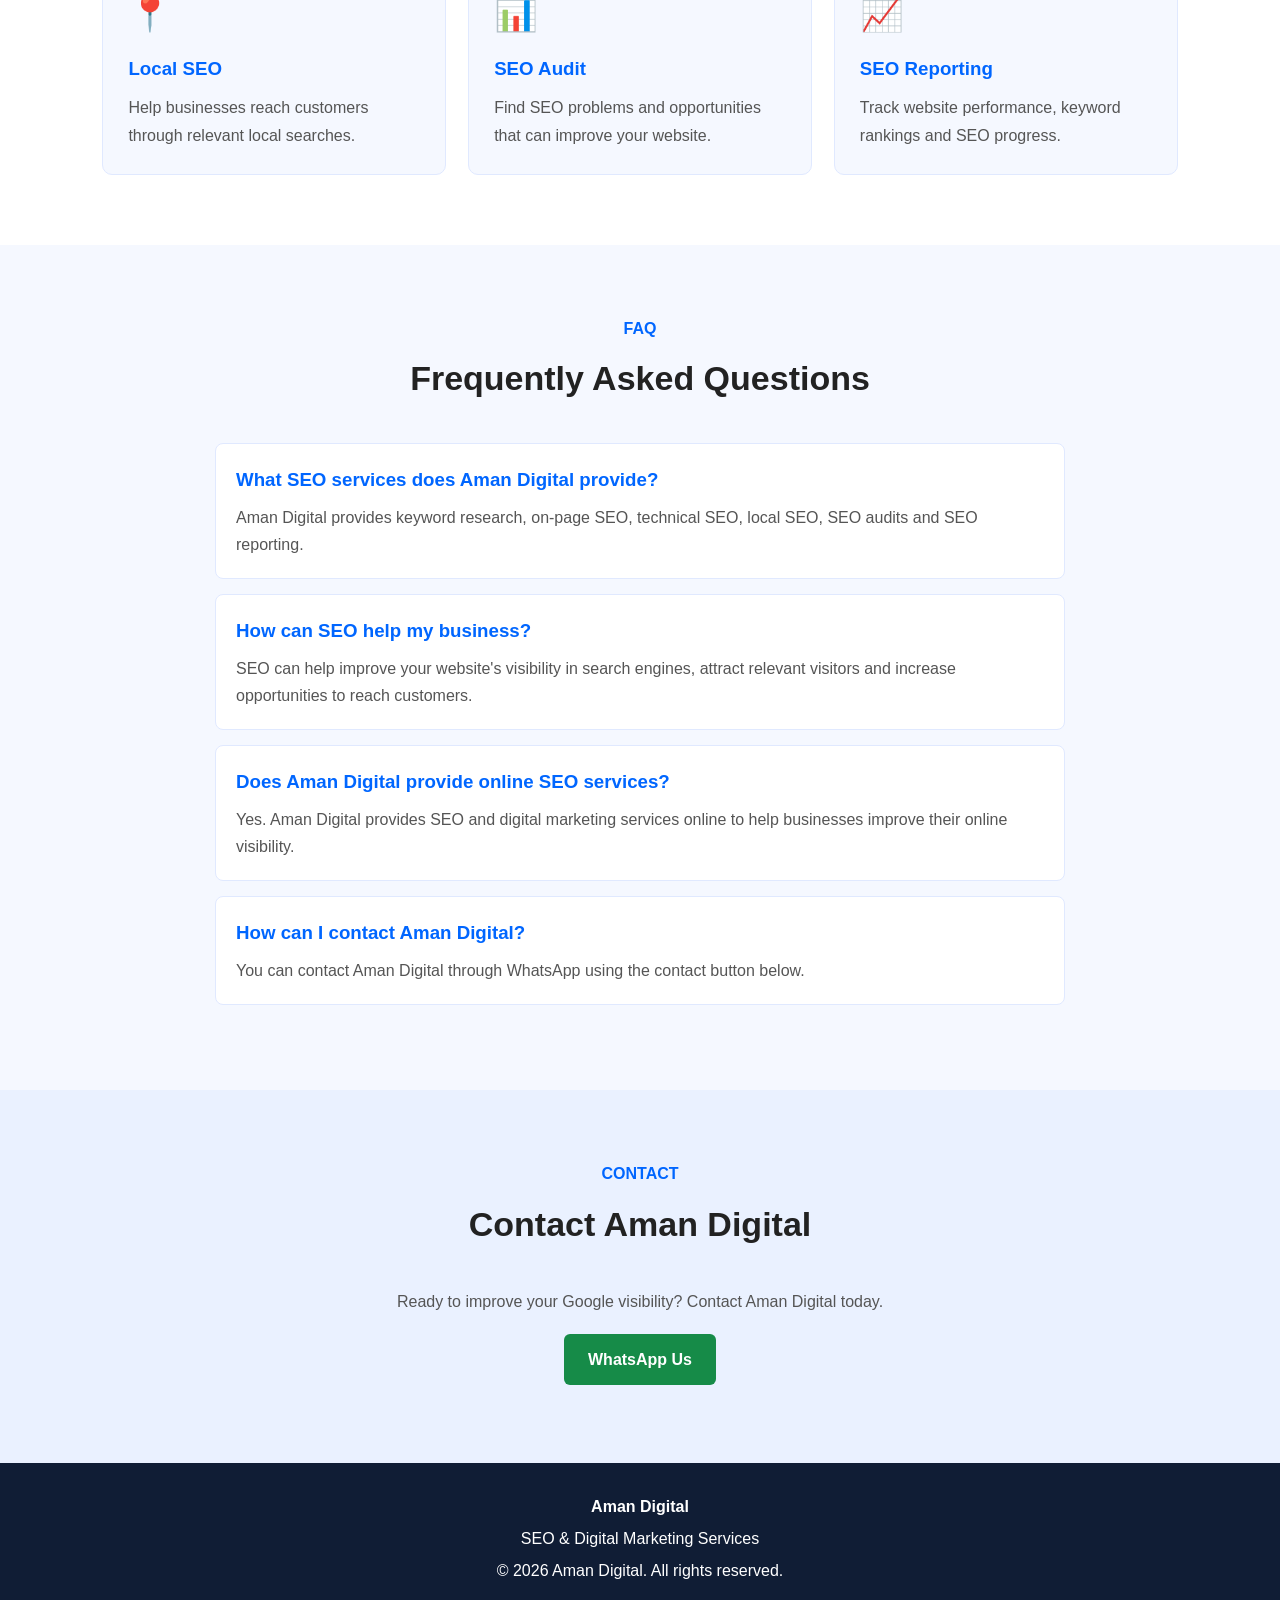
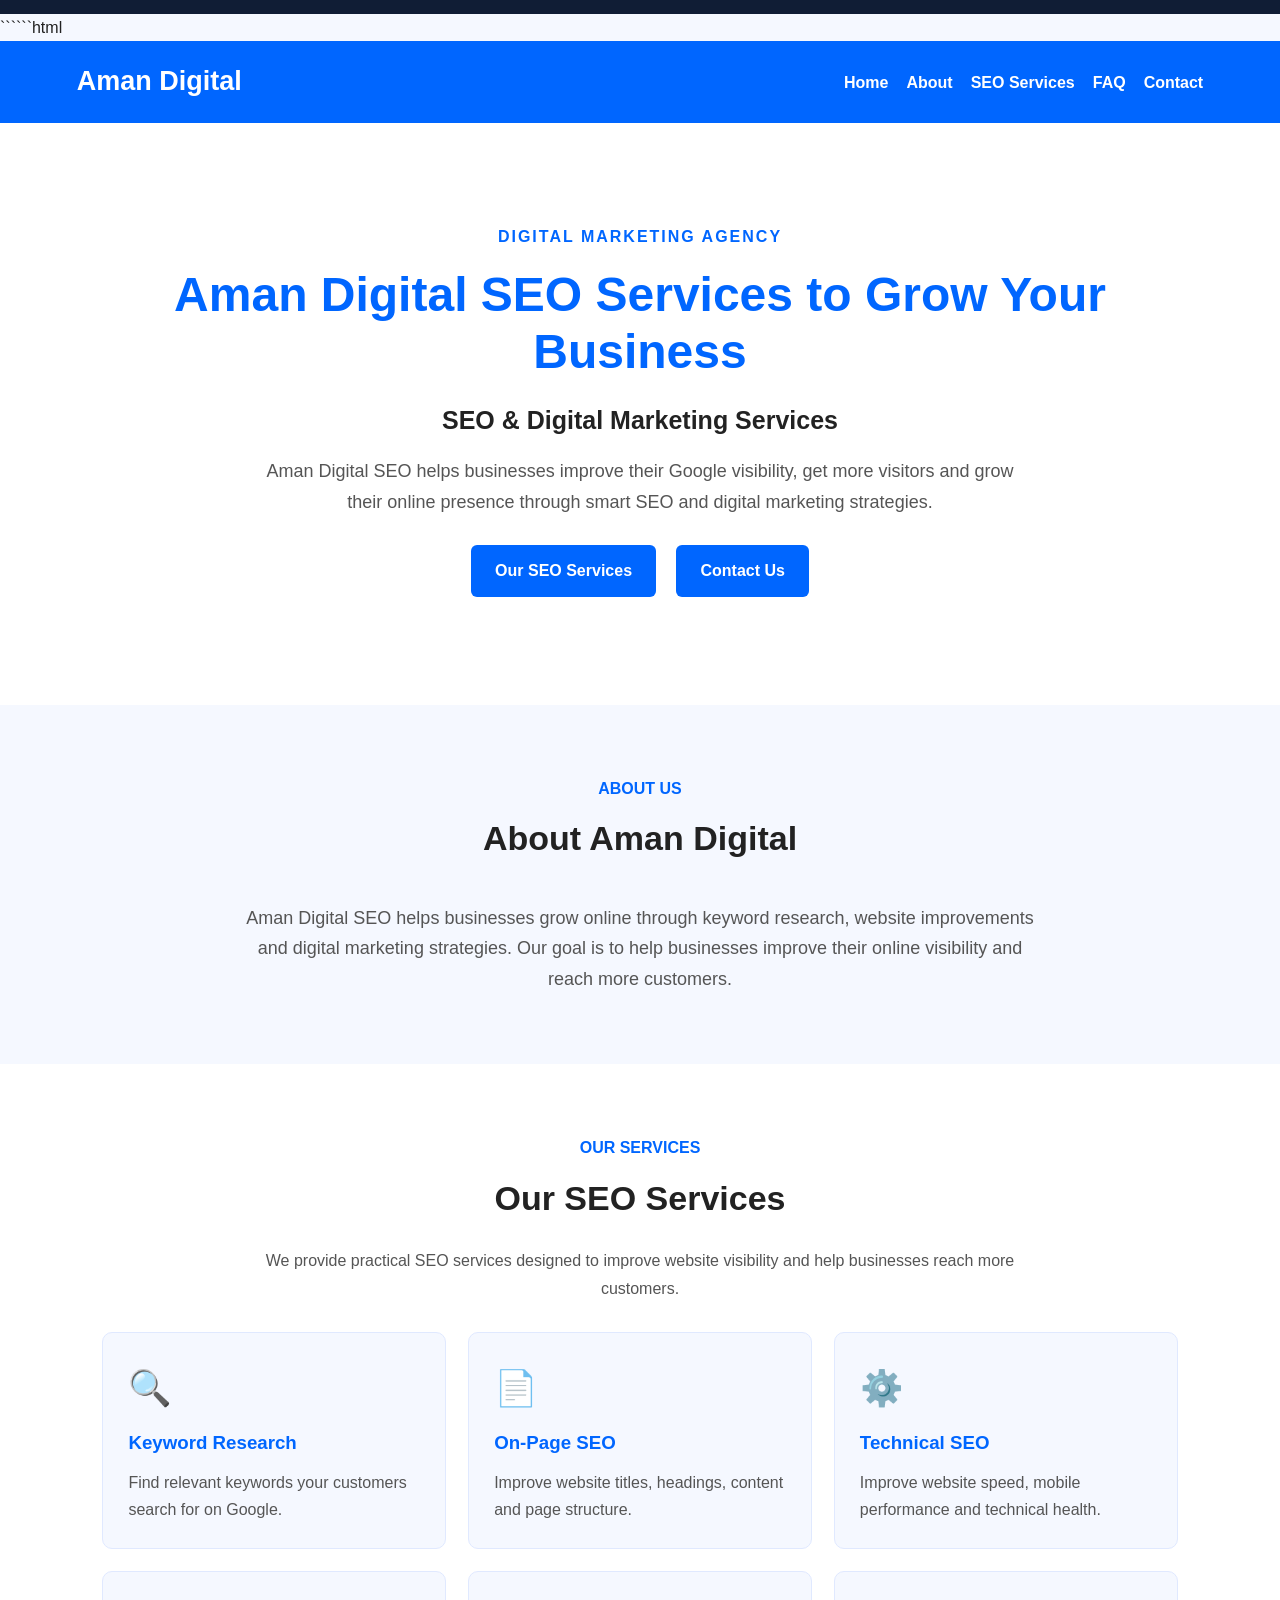
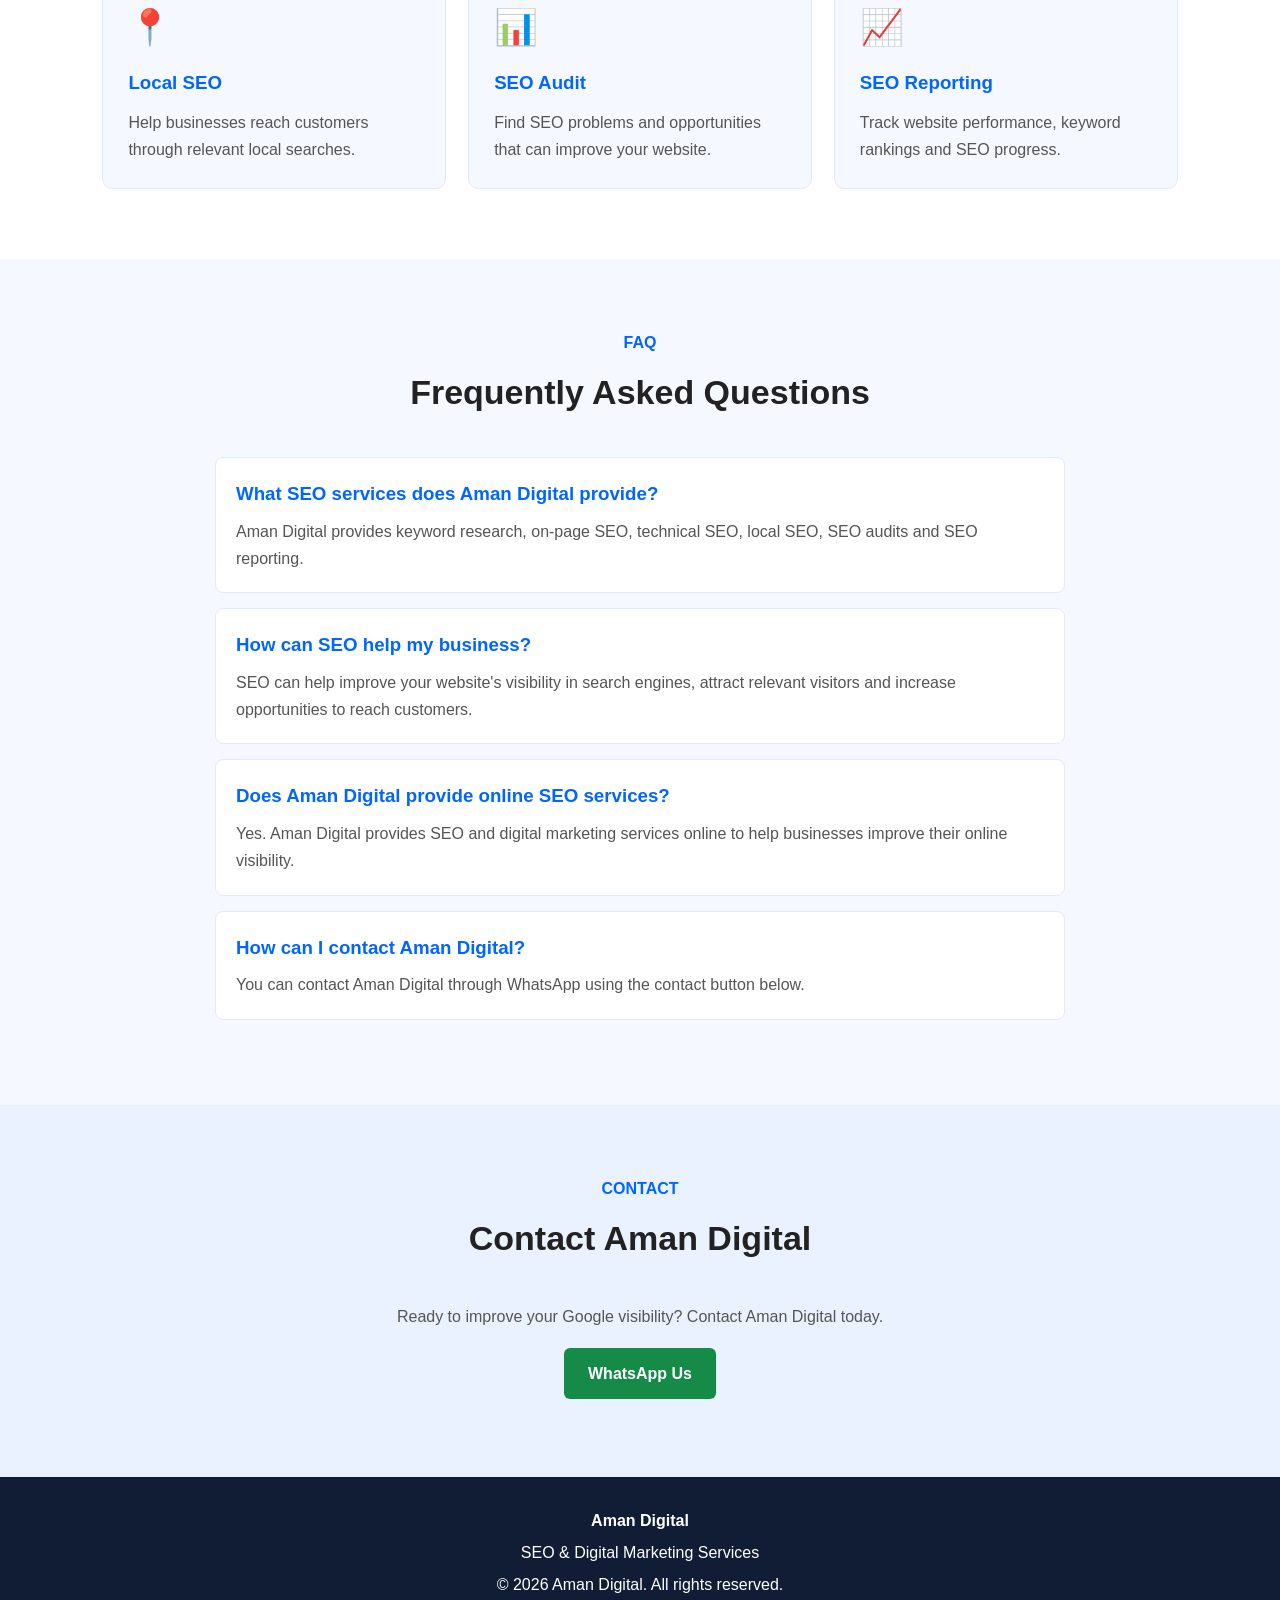
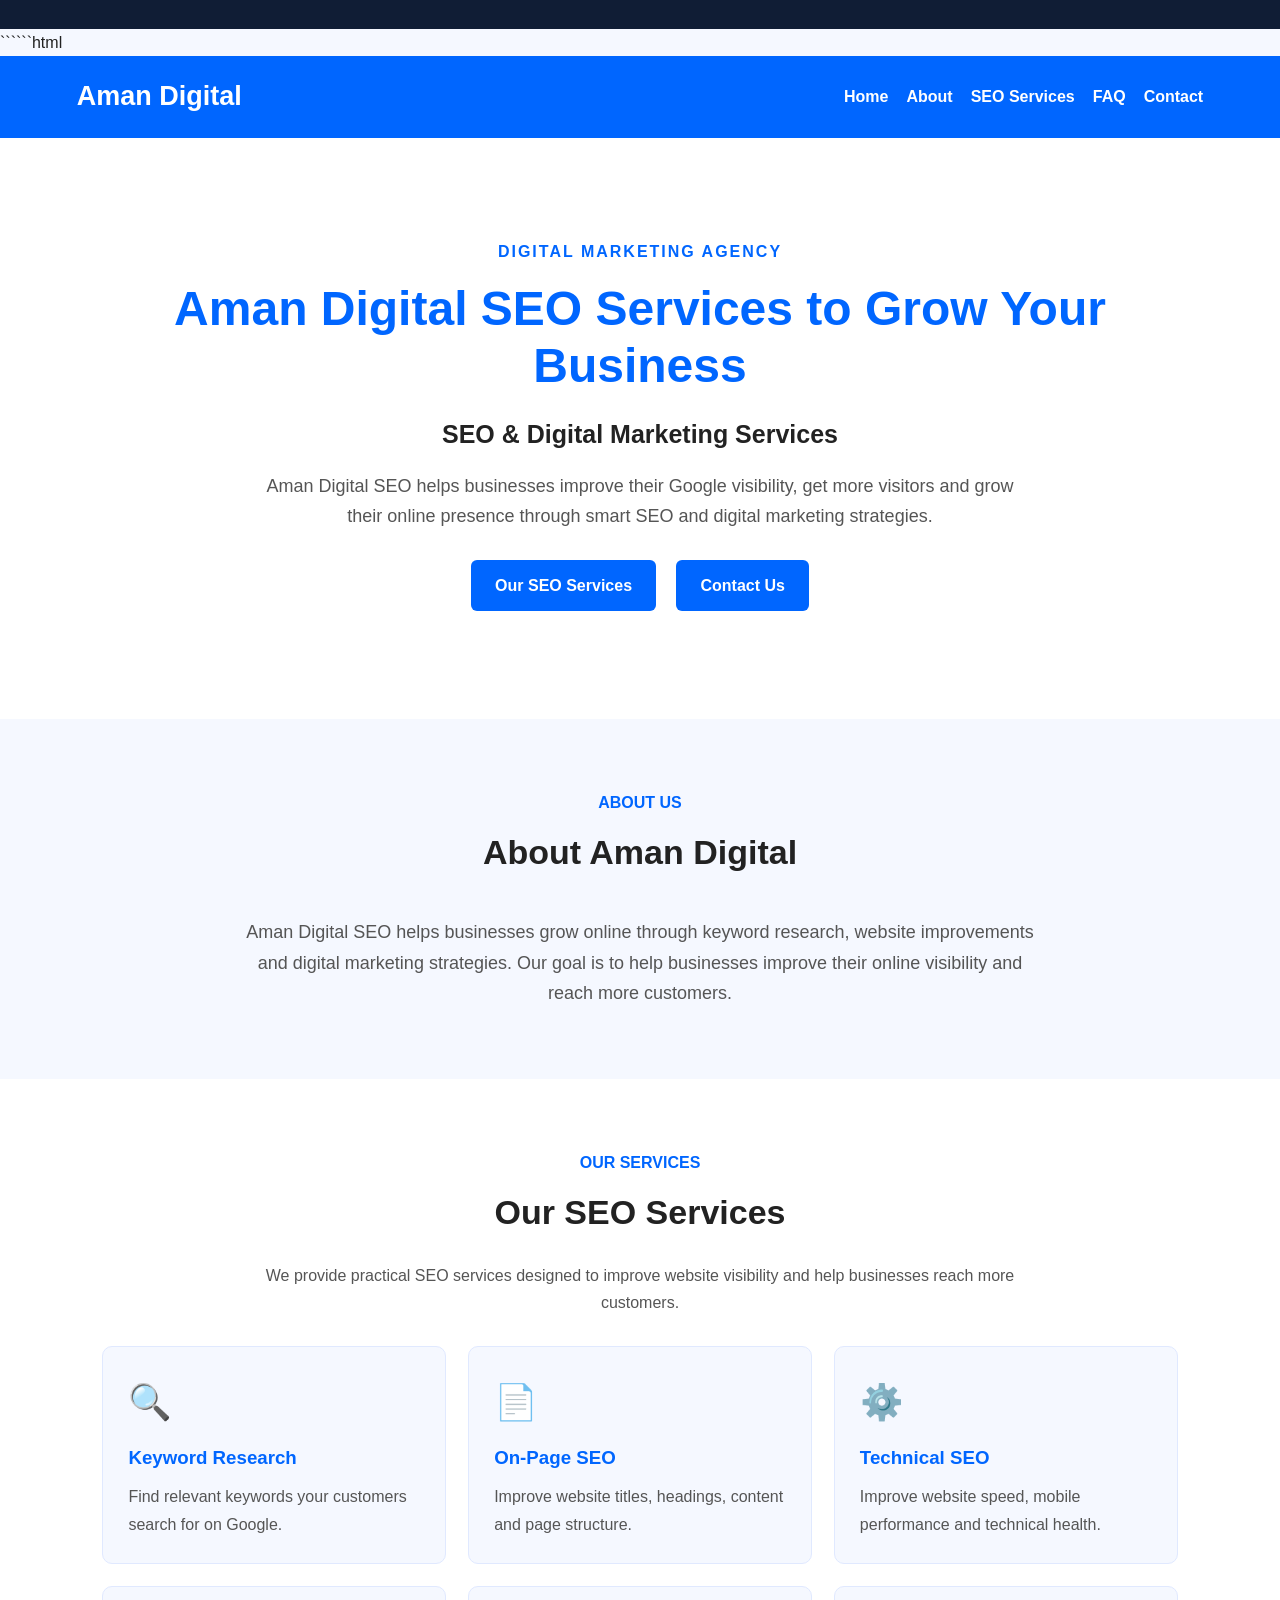
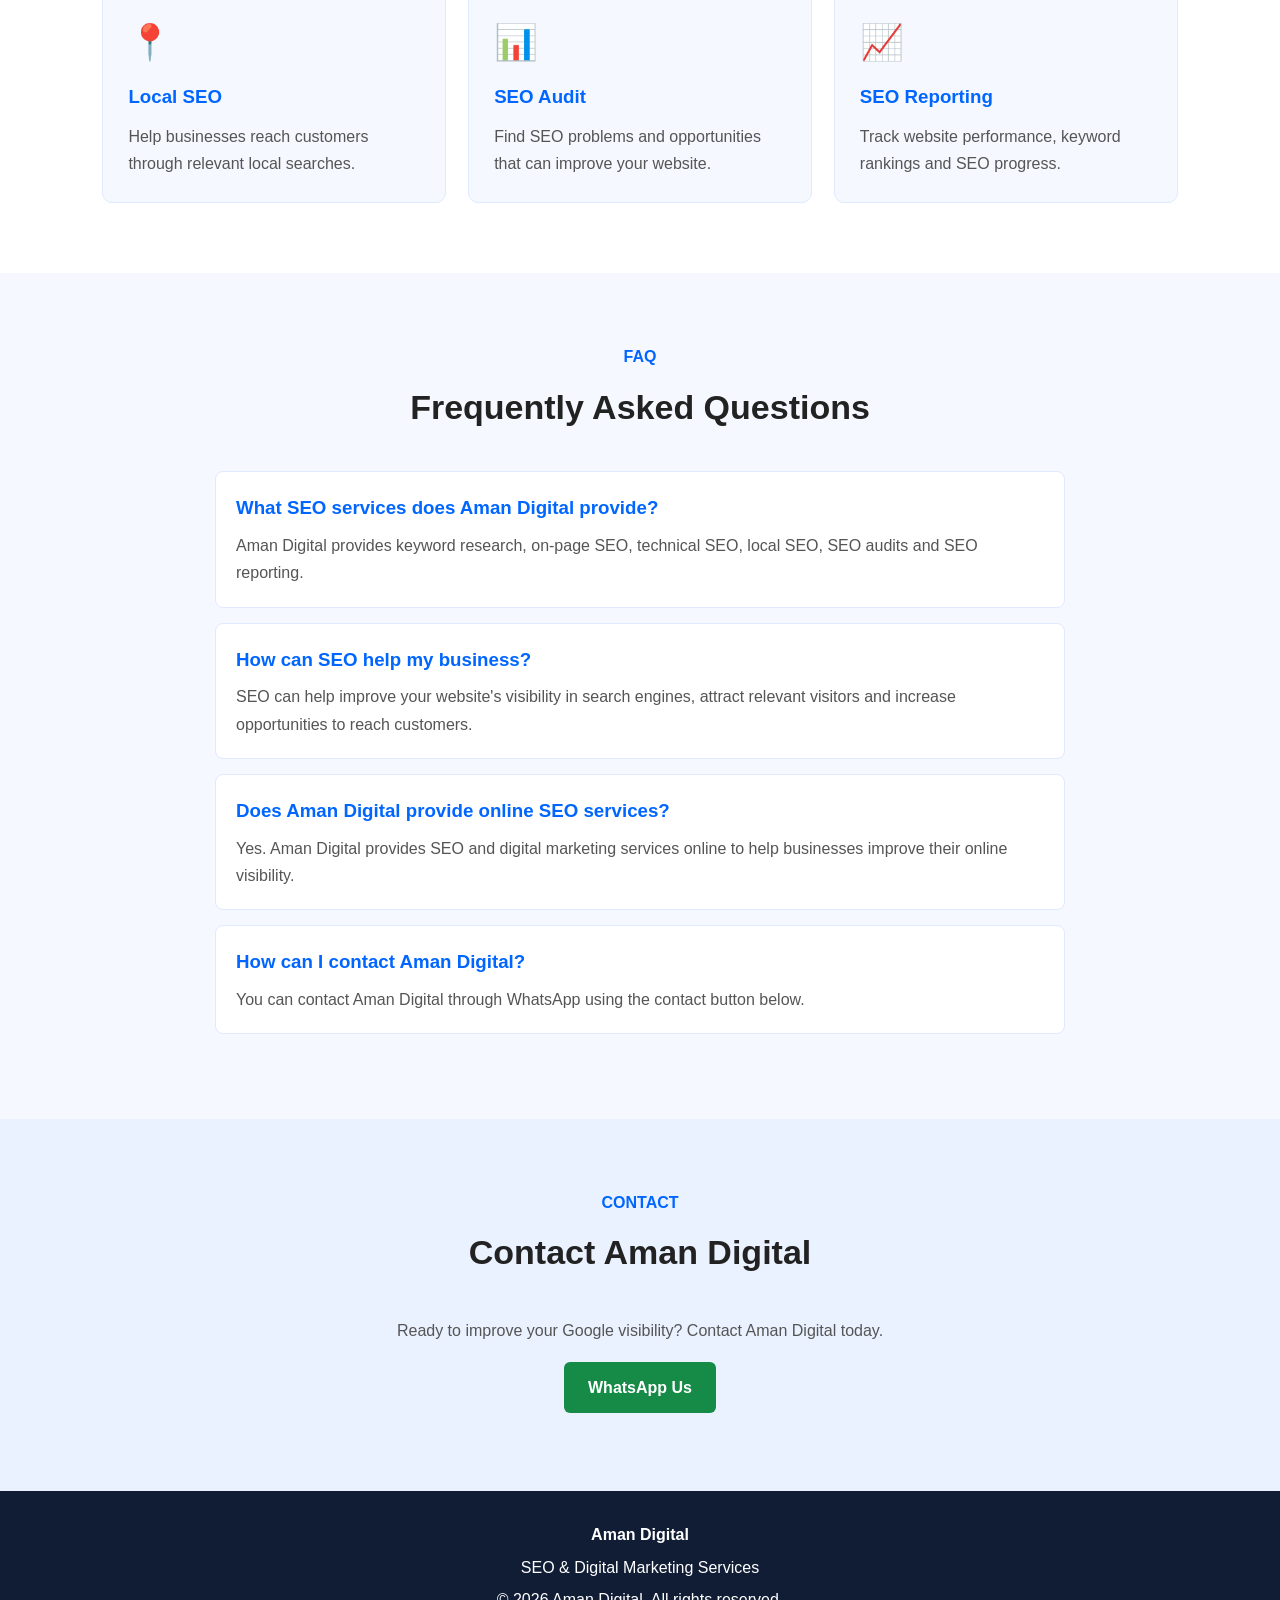
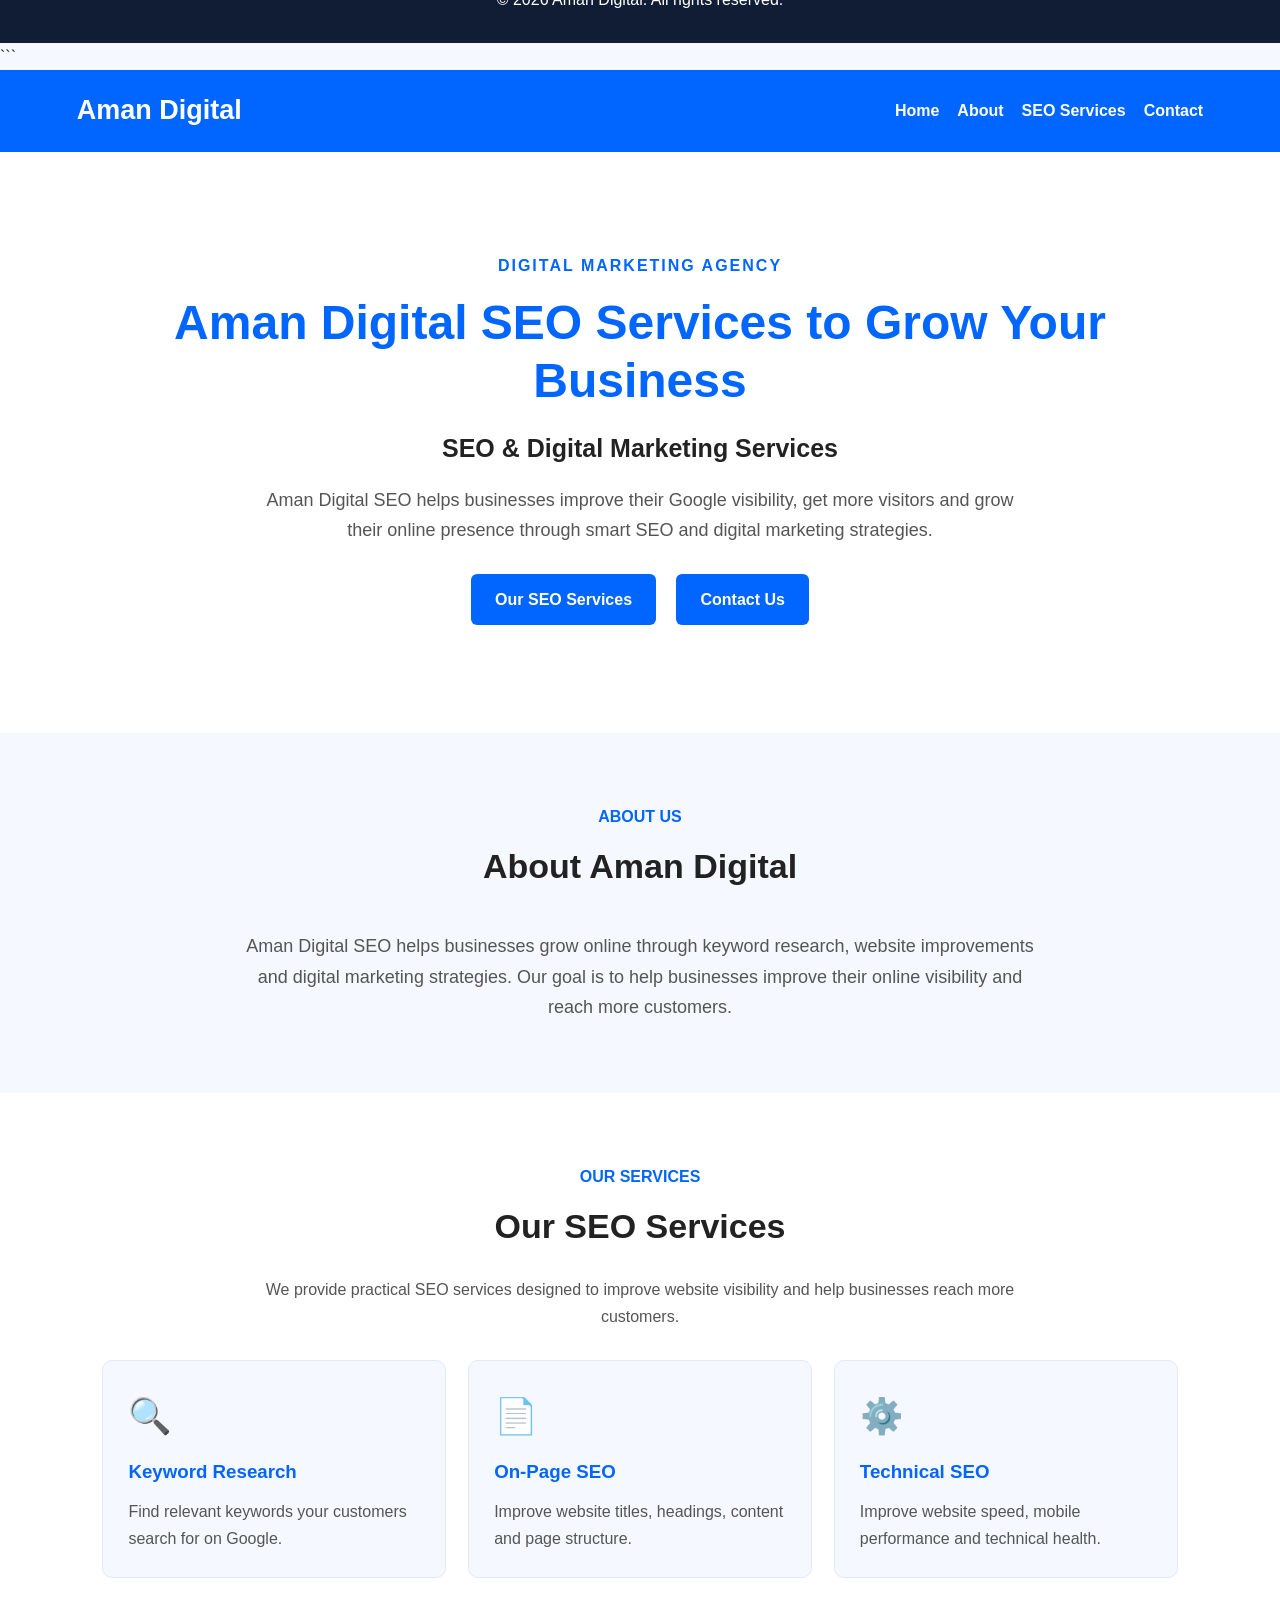
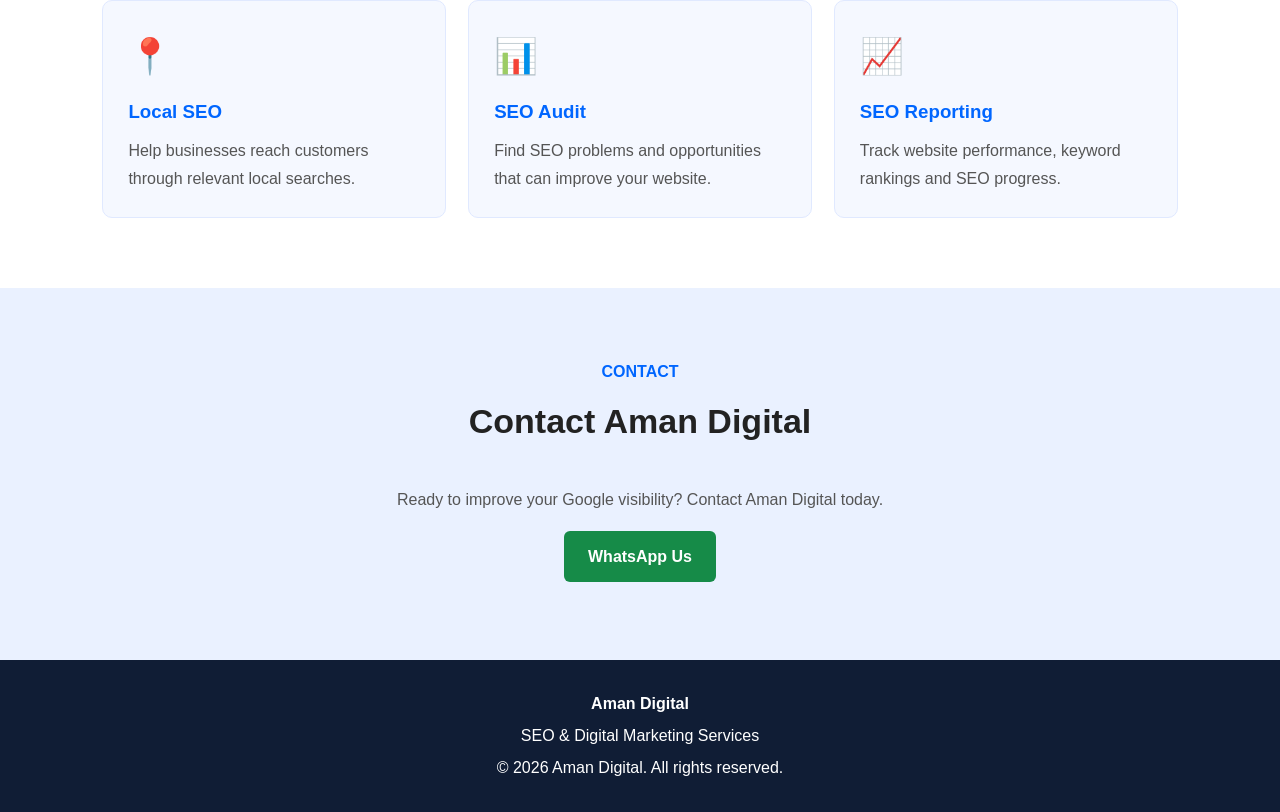
==== commit b9aae067: "Update index.html" ====
--- a/index.html
+++ b/index.html
@@ -942,7 +942,8 @@
 
 </body>
 </html>
-```<!DOCTYPE html>
+``````html
+<!DOCTYPE html>
 <html lang="en">
 <head>
     <meta charset="UTF-8">
@@ -955,7 +956,9 @@
     <meta name="robots" content="index, follow">
     <meta name="theme-color" content="#0066ff">
     <meta name="author" content="Aman Digital">
+
     <link rel="canonical" href="https://amanrastogi9210-dot.github.io/aman-digital/">
+
     <meta property="og:title" content="Aman Digital SEO | SEO Services &amp; Digital Marketing">
     <meta property="og:description" content="Aman Digital SEO offers keyword research, on-page SEO, technical SEO, local SEO and SEO audits to help businesses improve Google visibility and grow online.">
     <meta property="og:url" content="https://amanrastogi9210-dot.github.io/aman-digital/">
@@ -1141,6 +1144,32 @@
             color: #555;
         }
 
+        .faq {
+            background: #f5f8ff;
+        }
+
+        .faq-container {
+            max-width: 850px;
+            margin: auto;
+        }
+
+        .faq-item {
+            background: white;
+            border: 1px solid #e0e9ff;
+            border-radius: 8px;
+            padding: 20px;
+            margin-bottom: 15px;
+        }
+
+        .faq-item h3 {
+            color: #0066ff;
+            margin-bottom: 8px;
+        }
+
+        .faq-item p {
+            color: #555;
+        }
+
         .contact {
             text-align: center;
             background: #eaf1ff;
@@ -1210,6 +1239,7 @@
             <a href="#home">Home</a>
             <a href="#about">About</a>
             <a href="#services">SEO Services</a>
+            <a href="#faq">FAQ</a>
             <a href="#contact">Contact</a>
         </nav>
     </header>
@@ -1225,8 +1255,8 @@
 
             <p>
                 Aman Digital SEO helps businesses improve their Google visibility,
-                get more visitors and grow their online presence through
-                smart SEO and digital marketing strategies.
+                get more visitors and grow their online presence through smart SEO
+                and digital marketing strategies.
             </p>
 
             <a href="#services" class="button">Our SEO Services</a>
@@ -1241,9 +1271,8 @@
 
             <p>
                 Aman Digital SEO helps businesses grow online through keyword research,
-                website improvements and digital
-                marketing strategies. Our goal is to help businesses
-                improve their online visibility and reach more customers.
+                website improvements and digital marketing strategies. Our goal is to
+                help businesses improve their online visibility and reach more customers.
             </p>
         </section>
 
@@ -1254,8 +1283,8 @@
             </div>
 
             <p class="services-intro">
-                We provide practical SEO services designed to improve
-                website visibility and help businesses reach more customers.
+                We provide practical SEO services designed to improve website visibility
+                and help businesses reach more customers.
             </p>
 
             <div class="service-grid">
@@ -1307,6 +1336,49 @@
                         Track website performance, keyword rankings and SEO progress.
                     </p>
                 </article>
+
+            </div>
+        </section>
+
+        <section class="faq" id="faq">
+            <div class="section-title">
+                <span>FAQ</span>
+                <h2>Frequently Asked Questions</h2>
+            </div>
+
+            <div class="faq-container">
+
+                <div class="faq-item">
+                    <h3>What SEO services does Aman Digital provide?</h3>
+                    <p>
+                        Aman Digital provides keyword research, on-page SEO,
+                        technical SEO, local SEO, SEO audits and SEO reporting.
+                    </p>
+                </div>
+
+                <div class="faq-item">
+                    <h3>How can SEO help my business?</h3>
+                    <p>
+                        SEO can help improve your website's visibility in search engines,
+                        attract relevant visitors and increase opportunities to reach customers.
+                    </p>
+                </div>
+
+                <div class="faq-item">
+                    <h3>Does Aman Digital provide online SEO services?</h3>
+                    <p>
+                        Yes. Aman Digital provides SEO and digital marketing services online
+                        to help businesses improve their online visibility.
+                    </p>
+                </div>
+
+                <div class="faq-item">
+                    <h3>How can I contact Aman Digital?</h3>
+                    <p>
+                        You can contact Aman Digital through WhatsApp using the contact
+                        button below.
+                    </p>
+                </div>
 
             </div>
         </section>
@@ -1342,3 +1414,403 @@
 
 </body>
 </html>
+```<!DOCTYPE html>
+<html lang="en">
+<head>
+    <meta charset="UTF-8">
+    <meta name="viewport" content="width=device-width, initial-scale=1.0">
+
+    <title>Aman Digital SEO | SEO Services &amp; Digital Marketing</title>
+
+    <meta name="description" content="Aman Digital SEO offers keyword research, on-page SEO, technical SEO, local SEO and SEO audits to help businesses improve Google visibility and grow online.">
+
+    <meta name="robots" content="index, follow">
+    <meta name="theme-color" content="#0066ff">
+    <meta name="author" content="Aman Digital">
+    <link rel="canonical" href="https://amanrastogi9210-dot.github.io/aman-digital/">
+    <meta property="og:title" content="Aman Digital SEO | SEO Services &amp; Digital Marketing">
+    <meta property="og:description" content="Aman Digital SEO offers keyword research, on-page SEO, technical SEO, local SEO and SEO audits to help businesses improve Google visibility and grow online.">
+    <meta property="og:url" content="https://amanrastogi9210-dot.github.io/aman-digital/">
+    <meta property="og:type" content="website">
+
+    <style>
+        * {
+            box-sizing: border-box;
+            margin: 0;
+            padding: 0;
+        }
+
+        html {
+            scroll-behavior: smooth;
+        }
+
+        body {
+            font-family: Arial, sans-serif;
+            line-height: 1.7;
+            color: #222;
+            background: #f5f8ff;
+        }
+
+        header {
+            background: #0066ff;
+            color: white;
+            padding: 18px 6%;
+            display: flex;
+            justify-content: space-between;
+            align-items: center;
+            flex-wrap: wrap;
+            gap: 12px;
+        }
+
+        .logo {
+            font-size: 27px;
+            font-weight: bold;
+        }
+
+        nav {
+            display: flex;
+            flex-wrap: wrap;
+            gap: 18px;
+        }
+
+        nav a {
+            color: white;
+            text-decoration: none;
+            font-weight: bold;
+        }
+
+        nav a:hover {
+            text-decoration: underline;
+        }
+
+        section {
+            padding: 70px 8%;
+            scroll-margin-top: 20px;
+        }
+
+        .hero {
+            text-align: center;
+            background: white;
+            padding: 100px 8%;
+        }
+
+        .tagline {
+            color: #0066ff;
+            font-weight: bold;
+            letter-spacing: 2px;
+            margin-bottom: 15px;
+        }
+
+        .hero h1 {
+            color: #0066ff;
+            font-size: clamp(32px, 5vw, 48px);
+            line-height: 1.2;
+            margin-bottom: 18px;
+        }
+
+        .hero h2 {
+            font-size: 25px;
+            margin-bottom: 15px;
+        }
+
+        .hero p {
+            max-width: 750px;
+            margin: 0 auto 20px;
+            color: #555;
+            font-size: 18px;
+        }
+
+        .button {
+            display: inline-block;
+            background: #0066ff;
+            color: white;
+            padding: 12px 24px;
+            border-radius: 6px;
+            text-decoration: none;
+            font-weight: bold;
+            margin: 8px;
+        }
+
+        .button:hover {
+            background: #004dcc;
+        }
+
+        .whatsapp {
+            background: #168b48;
+        }
+
+        .whatsapp:hover {
+            background: #116b37;
+        }
+
+        .section-title {
+            text-align: center;
+            margin-bottom: 35px;
+        }
+
+        .section-title span {
+            color: #0066ff;
+            font-weight: bold;
+        }
+
+        .section-title h2 {
+            font-size: 34px;
+            margin-top: 8px;
+        }
+
+        .about {
+            text-align: center;
+            background: #f5f8ff;
+        }
+
+        .about p {
+            max-width: 800px;
+            margin: auto;
+            color: #555;
+            font-size: 18px;
+        }
+
+        .services {
+            background: white;
+        }
+
+        .services-intro {
+            text-align: center;
+            color: #555;
+            max-width: 750px;
+            margin: -15px auto 30px;
+        }
+
+        .service-grid {
+            display: grid;
+            grid-template-columns: repeat(3, minmax(0, 1fr));
+            gap: 22px;
+        }
+
+        .card {
+            background: #f5f8ff;
+            padding: 25px;
+            border-radius: 10px;
+            border: 1px solid #e0e9ff;
+            transition: transform 0.2s;
+        }
+
+        .card:hover {
+            transform: translateY(-5px);
+        }
+
+        .icon {
+            font-size: 35px;
+            margin-bottom: 10px;
+        }
+
+        .card h3 {
+            color: #0066ff;
+            margin-bottom: 10px;
+        }
+
+        .card p {
+            color: #555;
+        }
+
+        .contact {
+            text-align: center;
+            background: #eaf1ff;
+        }
+
+        .contact p {
+            margin: 10px auto;
+            color: #555;
+        }
+
+        footer {
+            background: #101d35;
+            color: white;
+            text-align: center;
+            padding: 25px 15px;
+        }
+
+        footer p {
+            margin: 5px 0;
+        }
+
+        @media (max-width: 800px) {
+            header {
+                justify-content: center;
+                text-align: center;
+            }
+
+            nav {
+                justify-content: center;
+            }
+
+            .service-grid {
+                grid-template-columns: repeat(2, minmax(0, 1fr));
+            }
+
+            section {
+                padding: 55px 6%;
+            }
+
+            .hero {
+                padding: 75px 6%;
+            }
+        }
+
+        @media (max-width: 520px) {
+            .service-grid {
+                grid-template-columns: 1fr;
+            }
+
+            .section-title h2 {
+                font-size: 28px;
+            }
+
+            nav {
+                gap: 12px;
+            }
+        }
+    </style>
+</head>
+
+<body>
+
+    <header>
+        <div class="logo">Aman Digital</div>
+
+        <nav aria-label="Main navigation">
+            <a href="#home">Home</a>
+            <a href="#about">About</a>
+            <a href="#services">SEO Services</a>
+            <a href="#contact">Contact</a>
+        </nav>
+    </header>
+
+    <main>
+
+        <section class="hero" id="home">
+            <div class="tagline">DIGITAL MARKETING AGENCY</div>
+
+            <h1>Aman Digital SEO Services to Grow Your Business</h1>
+
+            <h2>SEO &amp; Digital Marketing Services</h2>
+
+            <p>
+                Aman Digital SEO helps businesses improve their Google visibility,
+                get more visitors and grow their online presence through
+                smart SEO and digital marketing strategies.
+            </p>
+
+            <a href="#services" class="button">Our SEO Services</a>
+            <a href="#contact" class="button">Contact Us</a>
+        </section>
+
+        <section class="about" id="about">
+            <div class="section-title">
+                <span>ABOUT US</span>
+                <h2>About Aman Digital</h2>
+            </div>
+
+            <p>
+                Aman Digital SEO helps businesses grow online through keyword research,
+                website improvements and digital
+                marketing strategies. Our goal is to help businesses
+                improve their online visibility and reach more customers.
+            </p>
+        </section>
+
+        <section class="services" id="services">
+            <div class="section-title">
+                <span>OUR SERVICES</span>
+                <h2>Our SEO Services</h2>
+            </div>
+
+            <p class="services-intro">
+                We provide practical SEO services designed to improve
+                website visibility and help businesses reach more customers.
+            </p>
+
+            <div class="service-grid">
+
+                <article class="card">
+                    <div class="icon">🔍</div>
+                    <h3>Keyword Research</h3>
+                    <p>
+                        Find relevant keywords your customers search for on Google.
+                    </p>
+                </article>
+
+                <article class="card">
+                    <div class="icon">📄</div>
+                    <h3>On-Page SEO</h3>
+                    <p>
+                        Improve website titles, headings, content and page structure.
+                    </p>
+                </article>
+
+                <article class="card">
+                    <div class="icon">⚙️</div>
+                    <h3>Technical SEO</h3>
+                    <p>
+                        Improve website speed, mobile performance and technical health.
+                    </p>
+                </article>
+
+                <article class="card">
+                    <div class="icon">📍</div>
+                    <h3>Local SEO</h3>
+                    <p>
+                        Help businesses reach customers through relevant local searches.
+                    </p>
+                </article>
+
+                <article class="card">
+                    <div class="icon">📊</div>
+                    <h3>SEO Audit</h3>
+                    <p>
+                        Find SEO problems and opportunities that can improve your website.
+                    </p>
+                </article>
+
+                <article class="card">
+                    <div class="icon">📈</div>
+                    <h3>SEO Reporting</h3>
+                    <p>
+                        Track website performance, keyword rankings and SEO progress.
+                    </p>
+                </article>
+
+            </div>
+        </section>
+
+        <section class="contact" id="contact">
+            <div class="section-title">
+                <span>CONTACT</span>
+                <h2>Contact Aman Digital</h2>
+            </div>
+
+            <p>
+                Ready to improve your Google visibility?
+                Contact Aman Digital today.
+            </p>
+
+            <a
+                href="https://wa.me/919990272116"
+                class="button whatsapp"
+                target="_blank"
+                rel="noopener noreferrer"
+            >
+                WhatsApp Us
+            </a>
+        </section>
+
+    </main>
+
+    <footer>
+        <p><strong>Aman Digital</strong></p>
+        <p>SEO &amp; Digital Marketing Services</p>
+        <p>&copy; 2026 Aman Digital. All rights reserved.</p>
+    </footer>
+
+</body>
+</html>
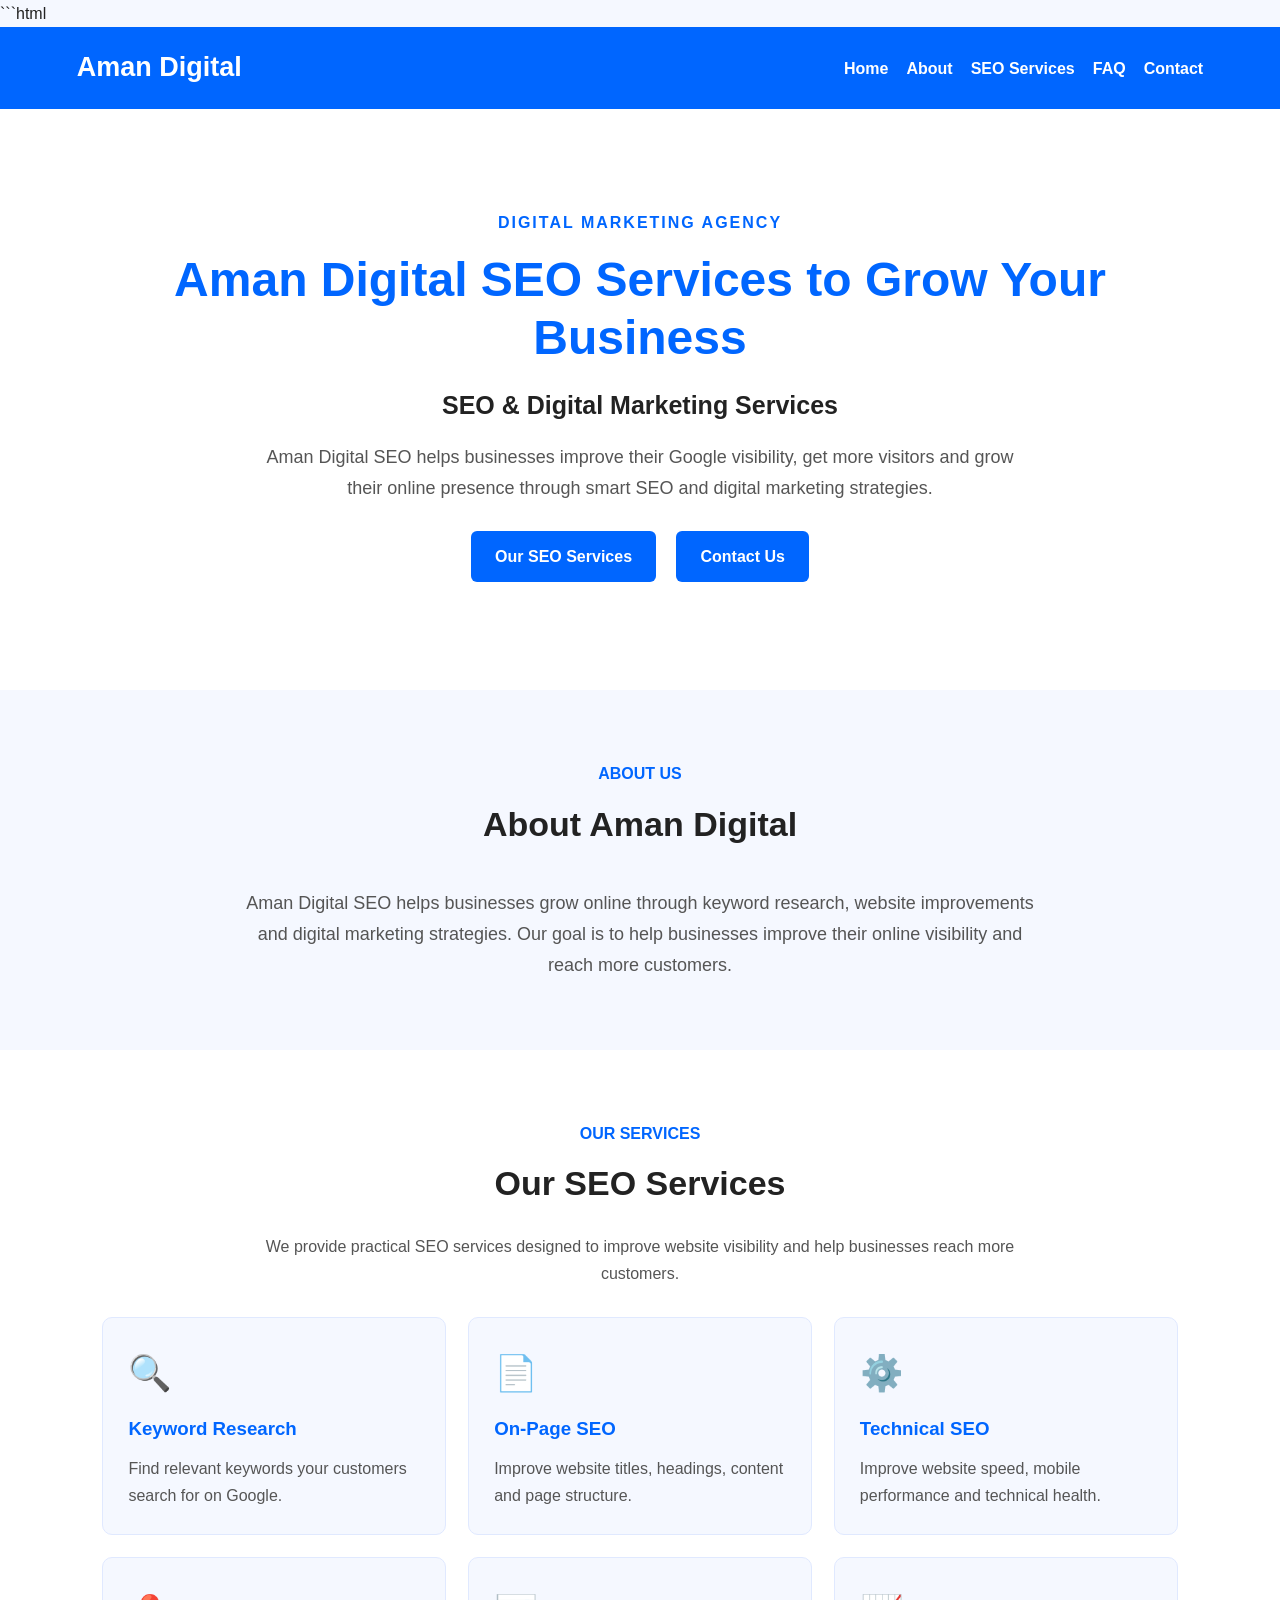
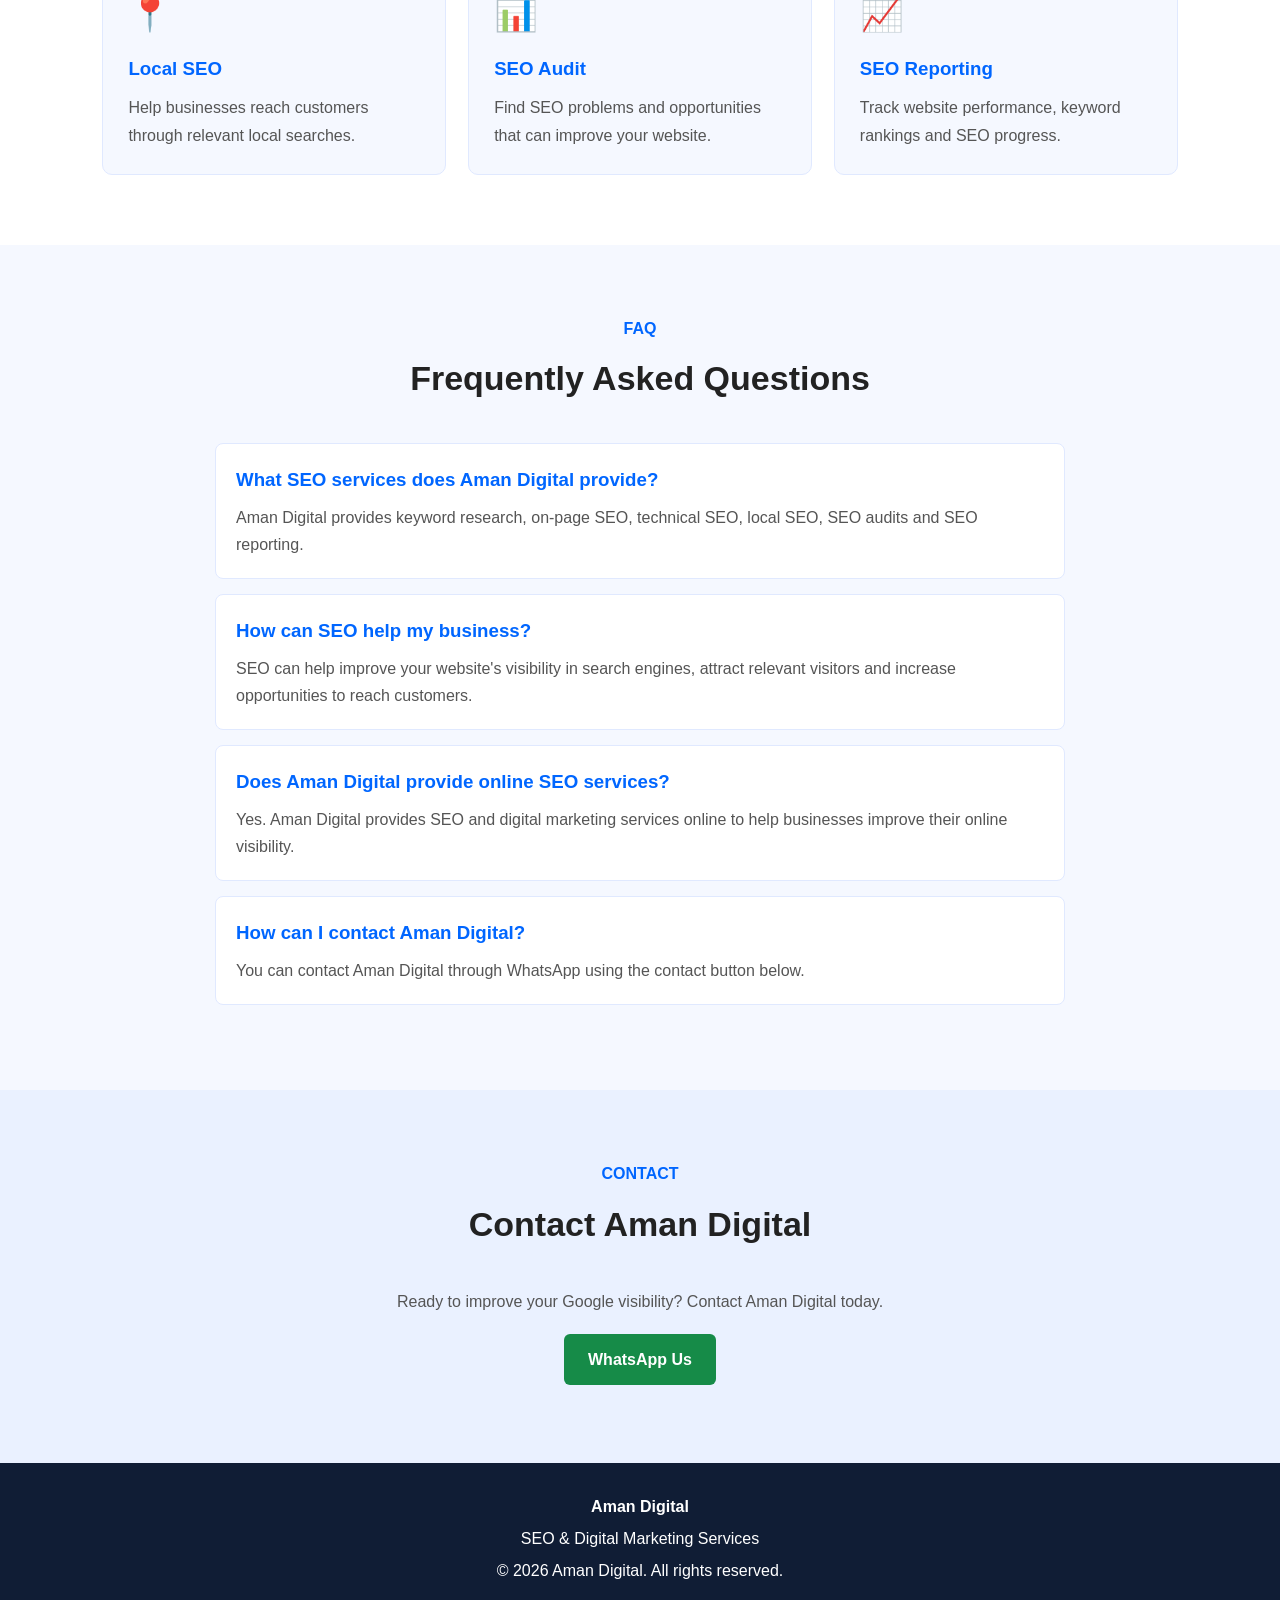
==== commit bf2459a0: "Update index.html" ====
--- a/index.html
+++ b/index.html
@@ -470,1347 +470,3 @@
 
 </body>
 </html>
-``````html
-<!DOCTYPE html>
-<html lang="en">
-<head>
-    <meta charset="UTF-8">
-    <meta name="viewport" content="width=device-width, initial-scale=1.0">
-
-    <title>Aman Digital SEO | SEO Services &amp; Digital Marketing</title>
-
-    <meta name="description" content="Aman Digital SEO offers keyword research, on-page SEO, technical SEO, local SEO and SEO audits to help businesses improve Google visibility and grow online.">
-
-    <meta name="robots" content="index, follow">
-    <meta name="theme-color" content="#0066ff">
-    <meta name="author" content="Aman Digital">
-
-    <link rel="canonical" href="https://amanrastogi9210-dot.github.io/aman-digital/">
-
-    <meta property="og:title" content="Aman Digital SEO | SEO Services &amp; Digital Marketing">
-    <meta property="og:description" content="Aman Digital SEO offers keyword research, on-page SEO, technical SEO, local SEO and SEO audits to help businesses improve Google visibility and grow online.">
-    <meta property="og:url" content="https://amanrastogi9210-dot.github.io/aman-digital/">
-    <meta property="og:type" content="website">
-
-    <style>
-        * {
-            box-sizing: border-box;
-            margin: 0;
-            padding: 0;
-        }
-
-        html {
-            scroll-behavior: smooth;
-        }
-
-        body {
-            font-family: Arial, sans-serif;
-            line-height: 1.7;
-            color: #222;
-            background: #f5f8ff;
-        }
-
-        header {
-            background: #0066ff;
-            color: white;
-            padding: 18px 6%;
-            display: flex;
-            justify-content: space-between;
-            align-items: center;
-            flex-wrap: wrap;
-            gap: 12px;
-        }
-
-        .logo {
-            font-size: 27px;
-            font-weight: bold;
-        }
-
-        nav {
-            display: flex;
-            flex-wrap: wrap;
-            gap: 18px;
-        }
-
-        nav a {
-            color: white;
-            text-decoration: none;
-            font-weight: bold;
-        }
-
-        nav a:hover {
-            text-decoration: underline;
-        }
-
-        section {
-            padding: 70px 8%;
-            scroll-margin-top: 20px;
-        }
-
-        .hero {
-            text-align: center;
-            background: white;
-            padding: 100px 8%;
-        }
-
-        .tagline {
-            color: #0066ff;
-            font-weight: bold;
-            letter-spacing: 2px;
-            margin-bottom: 15px;
-        }
-
-        .hero h1 {
-            color: #0066ff;
-            font-size: clamp(32px, 5vw, 48px);
-            line-height: 1.2;
-            margin-bottom: 18px;
-        }
-
-        .hero h2 {
-            font-size: 25px;
-            margin-bottom: 15px;
-        }
-
-        .hero p {
-            max-width: 750px;
-            margin: 0 auto 20px;
-            color: #555;
-            font-size: 18px;
-        }
-
-        .button {
-            display: inline-block;
-            background: #0066ff;
-            color: white;
-            padding: 12px 24px;
-            border-radius: 6px;
-            text-decoration: none;
-            font-weight: bold;
-            margin: 8px;
-        }
-
-        .button:hover {
-            background: #004dcc;
-        }
-
-        .whatsapp {
-            background: #168b48;
-        }
-
-        .whatsapp:hover {
-            background: #116b37;
-        }
-
-        .section-title {
-            text-align: center;
-            margin-bottom: 35px;
-        }
-
-        .section-title span {
-            color: #0066ff;
-            font-weight: bold;
-        }
-
-        .section-title h2 {
-            font-size: 34px;
-            margin-top: 8px;
-        }
-
-        .about {
-            text-align: center;
-            background: #f5f8ff;
-        }
-
-        .about p {
-            max-width: 800px;
-            margin: auto;
-            color: #555;
-            font-size: 18px;
-        }
-
-        .services {
-            background: white;
-        }
-
-        .services-intro {
-            text-align: center;
-            color: #555;
-            max-width: 750px;
-            margin: -15px auto 30px;
-        }
-
-        .service-grid {
-            display: grid;
-            grid-template-columns: repeat(3, minmax(0, 1fr));
-            gap: 22px;
-        }
-
-        .card {
-            background: #f5f8ff;
-            padding: 25px;
-            border-radius: 10px;
-            border: 1px solid #e0e9ff;
-            transition: transform 0.2s;
-        }
-
-        .card:hover {
-            transform: translateY(-5px);
-        }
-
-        .icon {
-            font-size: 35px;
-            margin-bottom: 10px;
-        }
-
-        .card h3 {
-            color: #0066ff;
-            margin-bottom: 10px;
-        }
-
-        .card p {
-            color: #555;
-        }
-
-        .faq {
-            background: #f5f8ff;
-        }
-
-        .faq-container {
-            max-width: 850px;
-            margin: auto;
-        }
-
-        .faq-item {
-            background: white;
-            border: 1px solid #e0e9ff;
-            border-radius: 8px;
-            padding: 20px;
-            margin-bottom: 15px;
-        }
-
-        .faq-item h3 {
-            color: #0066ff;
-            margin-bottom: 8px;
-        }
-
-        .faq-item p {
-            color: #555;
-        }
-
-        .contact {
-            text-align: center;
-            background: #eaf1ff;
-        }
-
-        .contact p {
-            margin: 10px auto;
-            color: #555;
-        }
-
-        footer {
-            background: #101d35;
-            color: white;
-            text-align: center;
-            padding: 25px 15px;
-        }
-
-        footer p {
-            margin: 5px 0;
-        }
-
-        @media (max-width: 800px) {
-            header {
-                justify-content: center;
-                text-align: center;
-            }
-
-            nav {
-                justify-content: center;
-            }
-
-            .service-grid {
-                grid-template-columns: repeat(2, minmax(0, 1fr));
-            }
-
-            section {
-                padding: 55px 6%;
-            }
-
-            .hero {
-                padding: 75px 6%;
-            }
-        }
-
-        @media (max-width: 520px) {
-            .service-grid {
-                grid-template-columns: 1fr;
-            }
-
-            .section-title h2 {
-                font-size: 28px;
-            }
-
-            nav {
-                gap: 12px;
-            }
-        }
-    </style>
-</head>
-
-<body>
-
-    <header>
-        <div class="logo">Aman Digital</div>
-
-        <nav aria-label="Main navigation">
-            <a href="#home">Home</a>
-            <a href="#about">About</a>
-            <a href="#services">SEO Services</a>
-            <a href="#faq">FAQ</a>
-            <a href="#contact">Contact</a>
-        </nav>
-    </header>
-
-    <main>
-
-        <section class="hero" id="home">
-            <div class="tagline">DIGITAL MARKETING AGENCY</div>
-
-            <h1>Aman Digital SEO Services to Grow Your Business</h1>
-
-            <h2>SEO &amp; Digital Marketing Services</h2>
-
-            <p>
-                Aman Digital SEO helps businesses improve their Google visibility,
-                get more visitors and grow their online presence through smart SEO
-                and digital marketing strategies.
-            </p>
-
-            <a href="#services" class="button">Our SEO Services</a>
-            <a href="#contact" class="button">Contact Us</a>
-        </section>
-
-        <section class="about" id="about">
-            <div class="section-title">
-                <span>ABOUT US</span>
-                <h2>About Aman Digital</h2>
-            </div>
-
-            <p>
-                Aman Digital SEO helps businesses grow online through keyword research,
-                website improvements and digital marketing strategies. Our goal is to
-                help businesses improve their online visibility and reach more customers.
-            </p>
-        </section>
-
-        <section class="services" id="services">
-            <div class="section-title">
-                <span>OUR SERVICES</span>
-                <h2>Our SEO Services</h2>
-            </div>
-
-            <p class="services-intro">
-                We provide practical SEO services designed to improve website visibility
-                and help businesses reach more customers.
-            </p>
-
-            <div class="service-grid">
-
-                <article class="card">
-                    <div class="icon">🔍</div>
-                    <h3>Keyword Research</h3>
-                    <p>
-                        Find relevant keywords your customers search for on Google.
-                    </p>
-                </article>
-
-                <article class="card">
-                    <div class="icon">📄</div>
-                    <h3>On-Page SEO</h3>
-                    <p>
-                        Improve website titles, headings, content and page structure.
-                    </p>
-                </article>
-
-                <article class="card">
-                    <div class="icon">⚙️</div>
-                    <h3>Technical SEO</h3>
-                    <p>
-                        Improve website speed, mobile performance and technical health.
-                    </p>
-                </article>
-
-                <article class="card">
-                    <div class="icon">📍</div>
-                    <h3>Local SEO</h3>
-                    <p>
-                        Help businesses reach customers through relevant local searches.
-                    </p>
-                </article>
-
-                <article class="card">
-                    <div class="icon">📊</div>
-                    <h3>SEO Audit</h3>
-                    <p>
-                        Find SEO problems and opportunities that can improve your website.
-                    </p>
-                </article>
-
-                <article class="card">
-                    <div class="icon">📈</div>
-                    <h3>SEO Reporting</h3>
-                    <p>
-                        Track website performance, keyword rankings and SEO progress.
-                    </p>
-                </article>
-
-            </div>
-        </section>
-
-        <section class="faq" id="faq">
-            <div class="section-title">
-                <span>FAQ</span>
-                <h2>Frequently Asked Questions</h2>
-            </div>
-
-            <div class="faq-container">
-
-                <div class="faq-item">
-                    <h3>What SEO services does Aman Digital provide?</h3>
-                    <p>
-                        Aman Digital provides keyword research, on-page SEO,
-                        technical SEO, local SEO, SEO audits and SEO reporting.
-                    </p>
-                </div>
-
-                <div class="faq-item">
-                    <h3>How can SEO help my business?</h3>
-                    <p>
-                        SEO can help improve your website's visibility in search engines,
-                        attract relevant visitors and increase opportunities to reach customers.
-                    </p>
-                </div>
-
-                <div class="faq-item">
-                    <h3>Does Aman Digital provide online SEO services?</h3>
-                    <p>
-                        Yes. Aman Digital provides SEO and digital marketing services online
-                        to help businesses improve their online visibility.
-                    </p>
-                </div>
-
-                <div class="faq-item">
-                    <h3>How can I contact Aman Digital?</h3>
-                    <p>
-                        You can contact Aman Digital through WhatsApp using the contact
-                        button below.
-                    </p>
-                </div>
-
-            </div>
-        </section>
-
-        <section class="contact" id="contact">
-            <div class="section-title">
-                <span>CONTACT</span>
-                <h2>Contact Aman Digital</h2>
-            </div>
-
-            <p>
-                Ready to improve your Google visibility?
-                Contact Aman Digital today.
-            </p>
-
-            <a
-                href="https://wa.me/919990272116"
-                class="button whatsapp"
-                target="_blank"
-                rel="noopener noreferrer"
-            >
-                WhatsApp Us
-            </a>
-        </section>
-
-    </main>
-
-    <footer>
-        <p><strong>Aman Digital</strong></p>
-        <p>SEO &amp; Digital Marketing Services</p>
-        <p>&copy; 2026 Aman Digital. All rights reserved.</p>
-    </footer>
-
-</body>
-</html>
-``````html
-<!DOCTYPE html>
-<html lang="en">
-<head>
-    <meta charset="UTF-8">
-    <meta name="viewport" content="width=device-width, initial-scale=1.0">
-
-    <title>Aman Digital SEO | SEO Services &amp; Digital Marketing</title>
-
-    <meta name="description" content="Aman Digital SEO offers keyword research, on-page SEO, technical SEO, local SEO and SEO audits to help businesses improve Google visibility and grow online.">
-
-    <meta name="robots" content="index, follow">
-    <meta name="theme-color" content="#0066ff">
-    <meta name="author" content="Aman Digital">
-
-    <link rel="canonical" href="https://amanrastogi9210-dot.github.io/aman-digital/">
-
-    <meta property="og:title" content="Aman Digital SEO | SEO Services &amp; Digital Marketing">
-    <meta property="og:description" content="Aman Digital SEO offers keyword research, on-page SEO, technical SEO, local SEO and SEO audits to help businesses improve Google visibility and grow online.">
-    <meta property="og:url" content="https://amanrastogi9210-dot.github.io/aman-digital/">
-    <meta property="og:type" content="website">
-
-    <style>
-        * {
-            box-sizing: border-box;
-            margin: 0;
-            padding: 0;
-        }
-
-        html {
-            scroll-behavior: smooth;
-        }
-
-        body {
-            font-family: Arial, sans-serif;
-            line-height: 1.7;
-            color: #222;
-            background: #f5f8ff;
-        }
-
-        header {
-            background: #0066ff;
-            color: white;
-            padding: 18px 6%;
-            display: flex;
-            justify-content: space-between;
-            align-items: center;
-            flex-wrap: wrap;
-            gap: 12px;
-        }
-
-        .logo {
-            font-size: 27px;
-            font-weight: bold;
-        }
-
-        nav {
-            display: flex;
-            flex-wrap: wrap;
-            gap: 18px;
-        }
-
-        nav a {
-            color: white;
-            text-decoration: none;
-            font-weight: bold;
-        }
-
-        nav a:hover {
-            text-decoration: underline;
-        }
-
-        section {
-            padding: 70px 8%;
-            scroll-margin-top: 20px;
-        }
-
-        .hero {
-            text-align: center;
-            background: white;
-            padding: 100px 8%;
-        }
-
-        .tagline {
-            color: #0066ff;
-            font-weight: bold;
-            letter-spacing: 2px;
-            margin-bottom: 15px;
-        }
-
-        .hero h1 {
-            color: #0066ff;
-            font-size: clamp(32px, 5vw, 48px);
-            line-height: 1.2;
-            margin-bottom: 18px;
-        }
-
-        .hero h2 {
-            font-size: 25px;
-            margin-bottom: 15px;
-        }
-
-        .hero p {
-            max-width: 750px;
-            margin: 0 auto 20px;
-            color: #555;
-            font-size: 18px;
-        }
-
-        .button {
-            display: inline-block;
-            background: #0066ff;
-            color: white;
-            padding: 12px 24px;
-            border-radius: 6px;
-            text-decoration: none;
-            font-weight: bold;
-            margin: 8px;
-        }
-
-        .button:hover {
-            background: #004dcc;
-        }
-
-        .whatsapp {
-            background: #168b48;
-        }
-
-        .whatsapp:hover {
-            background: #116b37;
-        }
-
-        .section-title {
-            text-align: center;
-            margin-bottom: 35px;
-        }
-
-        .section-title span {
-            color: #0066ff;
-            font-weight: bold;
-        }
-
-        .section-title h2 {
-            font-size: 34px;
-            margin-top: 8px;
-        }
-
-        .about {
-            text-align: center;
-            background: #f5f8ff;
-        }
-
-        .about p {
-            max-width: 800px;
-            margin: auto;
-            color: #555;
-            font-size: 18px;
-        }
-
-        .services {
-            background: white;
-        }
-
-        .services-intro {
-            text-align: center;
-            color: #555;
-            max-width: 750px;
-            margin: -15px auto 30px;
-        }
-
-        .service-grid {
-            display: grid;
-            grid-template-columns: repeat(3, minmax(0, 1fr));
-            gap: 22px;
-        }
-
-        .card {
-            background: #f5f8ff;
-            padding: 25px;
-            border-radius: 10px;
-            border: 1px solid #e0e9ff;
-            transition: transform 0.2s;
-        }
-
-        .card:hover {
-            transform: translateY(-5px);
-        }
-
-        .icon {
-            font-size: 35px;
-            margin-bottom: 10px;
-        }
-
-        .card h3 {
-            color: #0066ff;
-            margin-bottom: 10px;
-        }
-
-        .card p {
-            color: #555;
-        }
-
-        .faq {
-            background: #f5f8ff;
-        }
-
-        .faq-container {
-            max-width: 850px;
-            margin: auto;
-        }
-
-        .faq-item {
-            background: white;
-            border: 1px solid #e0e9ff;
-            border-radius: 8px;
-            padding: 20px;
-            margin-bottom: 15px;
-        }
-
-        .faq-item h3 {
-            color: #0066ff;
-            margin-bottom: 8px;
-        }
-
-        .faq-item p {
-            color: #555;
-        }
-
-        .contact {
-            text-align: center;
-            background: #eaf1ff;
-        }
-
-        .contact p {
-            margin: 10px auto;
-            color: #555;
-        }
-
-        footer {
-            background: #101d35;
-            color: white;
-            text-align: center;
-            padding: 25px 15px;
-        }
-
-        footer p {
-            margin: 5px 0;
-        }
-
-        @media (max-width: 800px) {
-            header {
-                justify-content: center;
-                text-align: center;
-            }
-
-            nav {
-                justify-content: center;
-            }
-
-            .service-grid {
-                grid-template-columns: repeat(2, minmax(0, 1fr));
-            }
-
-            section {
-                padding: 55px 6%;
-            }
-
-            .hero {
-                padding: 75px 6%;
-            }
-        }
-
-        @media (max-width: 520px) {
-            .service-grid {
-                grid-template-columns: 1fr;
-            }
-
-            .section-title h2 {
-                font-size: 28px;
-            }
-
-            nav {
-                gap: 12px;
-            }
-        }
-    </style>
-</head>
-
-<body>
-
-    <header>
-        <div class="logo">Aman Digital</div>
-
-        <nav aria-label="Main navigation">
-            <a href="#home">Home</a>
-            <a href="#about">About</a>
-            <a href="#services">SEO Services</a>
-            <a href="#faq">FAQ</a>
-            <a href="#contact">Contact</a>
-        </nav>
-    </header>
-
-    <main>
-
-        <section class="hero" id="home">
-            <div class="tagline">DIGITAL MARKETING AGENCY</div>
-
-            <h1>Aman Digital SEO Services to Grow Your Business</h1>
-
-            <h2>SEO &amp; Digital Marketing Services</h2>
-
-            <p>
-                Aman Digital SEO helps businesses improve their Google visibility,
-                get more visitors and grow their online presence through smart SEO
-                and digital marketing strategies.
-            </p>
-
-            <a href="#services" class="button">Our SEO Services</a>
-            <a href="#contact" class="button">Contact Us</a>
-        </section>
-
-        <section class="about" id="about">
-            <div class="section-title">
-                <span>ABOUT US</span>
-                <h2>About Aman Digital</h2>
-            </div>
-
-            <p>
-                Aman Digital SEO helps businesses grow online through keyword research,
-                website improvements and digital marketing strategies. Our goal is to
-                help businesses improve their online visibility and reach more customers.
-            </p>
-        </section>
-
-        <section class="services" id="services">
-            <div class="section-title">
-                <span>OUR SERVICES</span>
-                <h2>Our SEO Services</h2>
-            </div>
-
-            <p class="services-intro">
-                We provide practical SEO services designed to improve website visibility
-                and help businesses reach more customers.
-            </p>
-
-            <div class="service-grid">
-
-                <article class="card">
-                    <div class="icon">🔍</div>
-                    <h3>Keyword Research</h3>
-                    <p>
-                        Find relevant keywords your customers search for on Google.
-                    </p>
-                </article>
-
-                <article class="card">
-                    <div class="icon">📄</div>
-                    <h3>On-Page SEO</h3>
-                    <p>
-                        Improve website titles, headings, content and page structure.
-                    </p>
-                </article>
-
-                <article class="card">
-                    <div class="icon">⚙️</div>
-                    <h3>Technical SEO</h3>
-                    <p>
-                        Improve website speed, mobile performance and technical health.
-                    </p>
-                </article>
-
-                <article class="card">
-                    <div class="icon">📍</div>
-                    <h3>Local SEO</h3>
-                    <p>
-                        Help businesses reach customers through relevant local searches.
-                    </p>
-                </article>
-
-                <article class="card">
-                    <div class="icon">📊</div>
-                    <h3>SEO Audit</h3>
-                    <p>
-                        Find SEO problems and opportunities that can improve your website.
-                    </p>
-                </article>
-
-                <article class="card">
-                    <div class="icon">📈</div>
-                    <h3>SEO Reporting</h3>
-                    <p>
-                        Track website performance, keyword rankings and SEO progress.
-                    </p>
-                </article>
-
-            </div>
-        </section>
-
-        <section class="faq" id="faq">
-            <div class="section-title">
-                <span>FAQ</span>
-                <h2>Frequently Asked Questions</h2>
-            </div>
-
-            <div class="faq-container">
-
-                <div class="faq-item">
-                    <h3>What SEO services does Aman Digital provide?</h3>
-                    <p>
-                        Aman Digital provides keyword research, on-page SEO,
-                        technical SEO, local SEO, SEO audits and SEO reporting.
-                    </p>
-                </div>
-
-                <div class="faq-item">
-                    <h3>How can SEO help my business?</h3>
-                    <p>
-                        SEO can help improve your website's visibility in search engines,
-                        attract relevant visitors and increase opportunities to reach customers.
-                    </p>
-                </div>
-
-                <div class="faq-item">
-                    <h3>Does Aman Digital provide online SEO services?</h3>
-                    <p>
-                        Yes. Aman Digital provides SEO and digital marketing services online
-                        to help businesses improve their online visibility.
-                    </p>
-                </div>
-
-                <div class="faq-item">
-                    <h3>How can I contact Aman Digital?</h3>
-                    <p>
-                        You can contact Aman Digital through WhatsApp using the contact
-                        button below.
-                    </p>
-                </div>
-
-            </div>
-        </section>
-
-        <section class="contact" id="contact">
-            <div class="section-title">
-                <span>CONTACT</span>
-                <h2>Contact Aman Digital</h2>
-            </div>
-
-            <p>
-                Ready to improve your Google visibility?
-                Contact Aman Digital today.
-            </p>
-
-            <a
-                href="https://wa.me/919990272116"
-                class="button whatsapp"
-                target="_blank"
-                rel="noopener noreferrer"
-            >
-                WhatsApp Us
-            </a>
-        </section>
-
-    </main>
-
-    <footer>
-        <p><strong>Aman Digital</strong></p>
-        <p>SEO &amp; Digital Marketing Services</p>
-        <p>&copy; 2026 Aman Digital. All rights reserved.</p>
-    </footer>
-
-</body>
-</html>
-```<!DOCTYPE html>
-<html lang="en">
-<head>
-    <meta charset="UTF-8">
-    <meta name="viewport" content="width=device-width, initial-scale=1.0">
-
-    <title>Aman Digital SEO | SEO Services &amp; Digital Marketing</title>
-
-    <meta name="description" content="Aman Digital SEO offers keyword research, on-page SEO, technical SEO, local SEO and SEO audits to help businesses improve Google visibility and grow online.">
-
-    <meta name="robots" content="index, follow">
-    <meta name="theme-color" content="#0066ff">
-    <meta name="author" content="Aman Digital">
-    <link rel="canonical" href="https://amanrastogi9210-dot.github.io/aman-digital/">
-    <meta property="og:title" content="Aman Digital SEO | SEO Services &amp; Digital Marketing">
-    <meta property="og:description" content="Aman Digital SEO offers keyword research, on-page SEO, technical SEO, local SEO and SEO audits to help businesses improve Google visibility and grow online.">
-    <meta property="og:url" content="https://amanrastogi9210-dot.github.io/aman-digital/">
-    <meta property="og:type" content="website">
-
-    <style>
-        * {
-            box-sizing: border-box;
-            margin: 0;
-            padding: 0;
-        }
-
-        html {
-            scroll-behavior: smooth;
-        }
-
-        body {
-            font-family: Arial, sans-serif;
-            line-height: 1.7;
-            color: #222;
-            background: #f5f8ff;
-        }
-
-        header {
-            background: #0066ff;
-            color: white;
-            padding: 18px 6%;
-            display: flex;
-            justify-content: space-between;
-            align-items: center;
-            flex-wrap: wrap;
-            gap: 12px;
-        }
-
-        .logo {
-            font-size: 27px;
-            font-weight: bold;
-        }
-
-        nav {
-            display: flex;
-            flex-wrap: wrap;
-            gap: 18px;
-        }
-
-        nav a {
-            color: white;
-            text-decoration: none;
-            font-weight: bold;
-        }
-
-        nav a:hover {
-            text-decoration: underline;
-        }
-
-        section {
-            padding: 70px 8%;
-            scroll-margin-top: 20px;
-        }
-
-        .hero {
-            text-align: center;
-            background: white;
-            padding: 100px 8%;
-        }
-
-        .tagline {
-            color: #0066ff;
-            font-weight: bold;
-            letter-spacing: 2px;
-            margin-bottom: 15px;
-        }
-
-        .hero h1 {
-            color: #0066ff;
-            font-size: clamp(32px, 5vw, 48px);
-            line-height: 1.2;
-            margin-bottom: 18px;
-        }
-
-        .hero h2 {
-            font-size: 25px;
-            margin-bottom: 15px;
-        }
-
-        .hero p {
-            max-width: 750px;
-            margin: 0 auto 20px;
-            color: #555;
-            font-size: 18px;
-        }
-
-        .button {
-            display: inline-block;
-            background: #0066ff;
-            color: white;
-            padding: 12px 24px;
-            border-radius: 6px;
-            text-decoration: none;
-            font-weight: bold;
-            margin: 8px;
-        }
-
-        .button:hover {
-            background: #004dcc;
-        }
-
-        .whatsapp {
-            background: #168b48;
-        }
-
-        .whatsapp:hover {
-            background: #116b37;
-        }
-
-        .section-title {
-            text-align: center;
-            margin-bottom: 35px;
-        }
-
-        .section-title span {
-            color: #0066ff;
-            font-weight: bold;
-        }
-
-        .section-title h2 {
-            font-size: 34px;
-            margin-top: 8px;
-        }
-
-        .about {
-            text-align: center;
-            background: #f5f8ff;
-        }
-
-        .about p {
-            max-width: 800px;
-            margin: auto;
-            color: #555;
-            font-size: 18px;
-        }
-
-        .services {
-            background: white;
-        }
-
-        .services-intro {
-            text-align: center;
-            color: #555;
-            max-width: 750px;
-            margin: -15px auto 30px;
-        }
-
-        .service-grid {
-            display: grid;
-            grid-template-columns: repeat(3, minmax(0, 1fr));
-            gap: 22px;
-        }
-
-        .card {
-            background: #f5f8ff;
-            padding: 25px;
-            border-radius: 10px;
-            border: 1px solid #e0e9ff;
-            transition: transform 0.2s;
-        }
-
-        .card:hover {
-            transform: translateY(-5px);
-        }
-
-        .icon {
-            font-size: 35px;
-            margin-bottom: 10px;
-        }
-
-        .card h3 {
-            color: #0066ff;
-            margin-bottom: 10px;
-        }
-
-        .card p {
-            color: #555;
-        }
-
-        .contact {
-            text-align: center;
-            background: #eaf1ff;
-        }
-
-        .contact p {
-            margin: 10px auto;
-            color: #555;
-        }
-
-        footer {
-            background: #101d35;
-            color: white;
-            text-align: center;
-            padding: 25px 15px;
-        }
-
-        footer p {
-            margin: 5px 0;
-        }
-
-        @media (max-width: 800px) {
-            header {
-                justify-content: center;
-                text-align: center;
-            }
-
-            nav {
-                justify-content: center;
-            }
-
-            .service-grid {
-                grid-template-columns: repeat(2, minmax(0, 1fr));
-            }
-
-            section {
-                padding: 55px 6%;
-            }
-
-            .hero {
-                padding: 75px 6%;
-            }
-        }
-
-        @media (max-width: 520px) {
-            .service-grid {
-                grid-template-columns: 1fr;
-            }
-
-            .section-title h2 {
-                font-size: 28px;
-            }
-
-            nav {
-                gap: 12px;
-            }
-        }
-    </style>
-</head>
-
-<body>
-
-    <header>
-        <div class="logo">Aman Digital</div>
-
-        <nav aria-label="Main navigation">
-            <a href="#home">Home</a>
-            <a href="#about">About</a>
-            <a href="#services">SEO Services</a>
-            <a href="#contact">Contact</a>
-        </nav>
-    </header>
-
-    <main>
-
-        <section class="hero" id="home">
-            <div class="tagline">DIGITAL MARKETING AGENCY</div>
-
-            <h1>Aman Digital SEO Services to Grow Your Business</h1>
-
-            <h2>SEO &amp; Digital Marketing Services</h2>
-
-            <p>
-                Aman Digital SEO helps businesses improve their Google visibility,
-                get more visitors and grow their online presence through
-                smart SEO and digital marketing strategies.
-            </p>
-
-            <a href="#services" class="button">Our SEO Services</a>
-            <a href="#contact" class="button">Contact Us</a>
-        </section>
-
-        <section class="about" id="about">
-            <div class="section-title">
-                <span>ABOUT US</span>
-                <h2>About Aman Digital</h2>
-            </div>
-
-            <p>
-                Aman Digital SEO helps businesses grow online through keyword research,
-                website improvements and digital
-                marketing strategies. Our goal is to help businesses
-                improve their online visibility and reach more customers.
-            </p>
-        </section>
-
-        <section class="services" id="services">
-            <div class="section-title">
-                <span>OUR SERVICES</span>
-                <h2>Our SEO Services</h2>
-            </div>
-
-            <p class="services-intro">
-                We provide practical SEO services designed to improve
-                website visibility and help businesses reach more customers.
-            </p>
-
-            <div class="service-grid">
-
-                <article class="card">
-                    <div class="icon">🔍</div>
-                    <h3>Keyword Research</h3>
-                    <p>
-                        Find relevant keywords your customers search for on Google.
-                    </p>
-                </article>
-
-                <article class="card">
-                    <div class="icon">📄</div>
-                    <h3>On-Page SEO</h3>
-                    <p>
-                        Improve website titles, headings, content and page structure.
-                    </p>
-                </article>
-
-                <article class="card">
-                    <div class="icon">⚙️</div>
-                    <h3>Technical SEO</h3>
-                    <p>
-                        Improve website speed, mobile performance and technical health.
-                    </p>
-                </article>
-
-                <article class="card">
-                    <div class="icon">📍</div>
-                    <h3>Local SEO</h3>
-                    <p>
-                        Help businesses reach customers through relevant local searches.
-                    </p>
-                </article>
-
-                <article class="card">
-                    <div class="icon">📊</div>
-                    <h3>SEO Audit</h3>
-                    <p>
-                        Find SEO problems and opportunities that can improve your website.
-                    </p>
-                </article>
-
-                <article class="card">
-                    <div class="icon">📈</div>
-                    <h3>SEO Reporting</h3>
-                    <p>
-                        Track website performance, keyword rankings and SEO progress.
-                    </p>
-                </article>
-
-            </div>
-        </section>
-
-        <section class="contact" id="contact">
-            <div class="section-title">
-                <span>CONTACT</span>
-                <h2>Contact Aman Digital</h2>
-            </div>
-
-            <p>
-                Ready to improve your Google visibility?
-                Contact Aman Digital today.
-            </p>
-
-            <a
-                href="https://wa.me/919990272116"
-                class="button whatsapp"
-                target="_blank"
-                rel="noopener noreferrer"
-            >
-                WhatsApp Us
-            </a>
-        </section>
-
-    </main>
-
-    <footer>
-        <p><strong>Aman Digital</strong></p>
-        <p>SEO &amp; Digital Marketing Services</p>
-        <p>&copy; 2026 Aman Digital. All rights reserved.</p>
-    </footer>
-
-</body>
-</html>
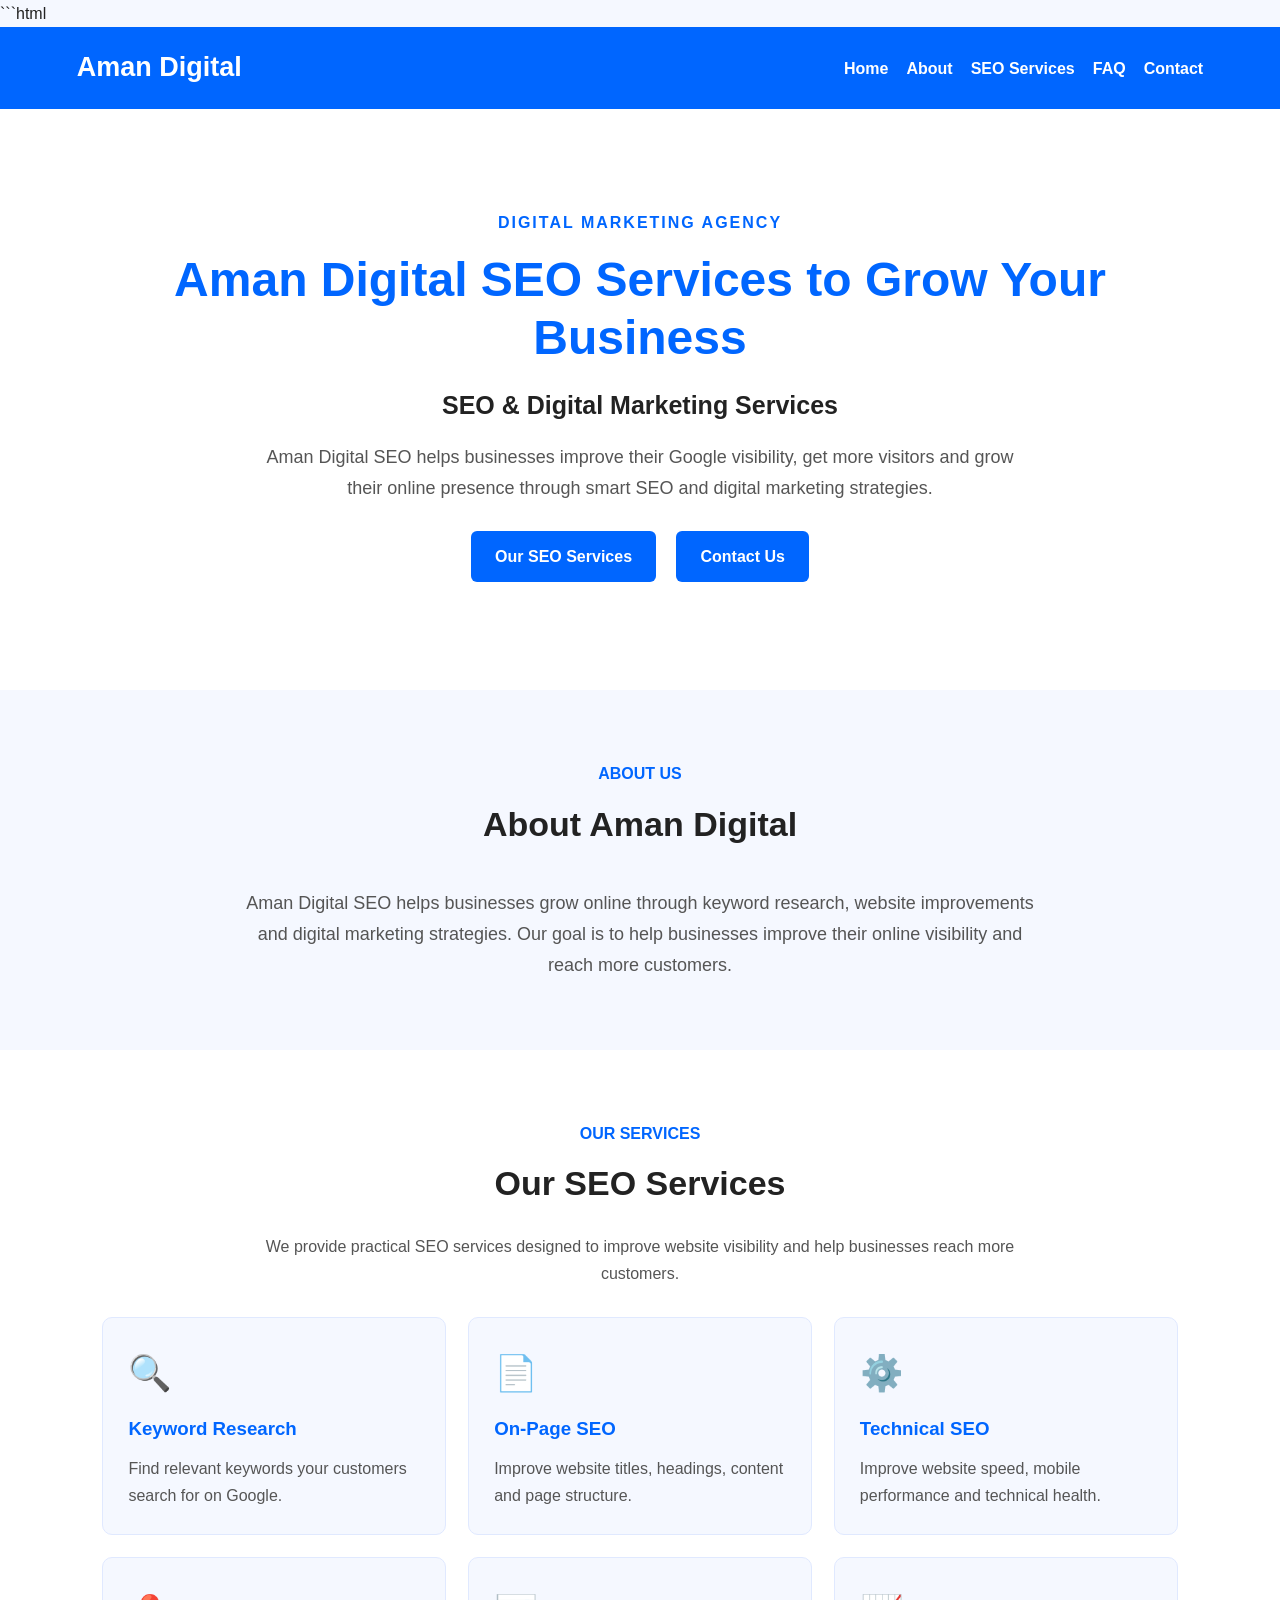
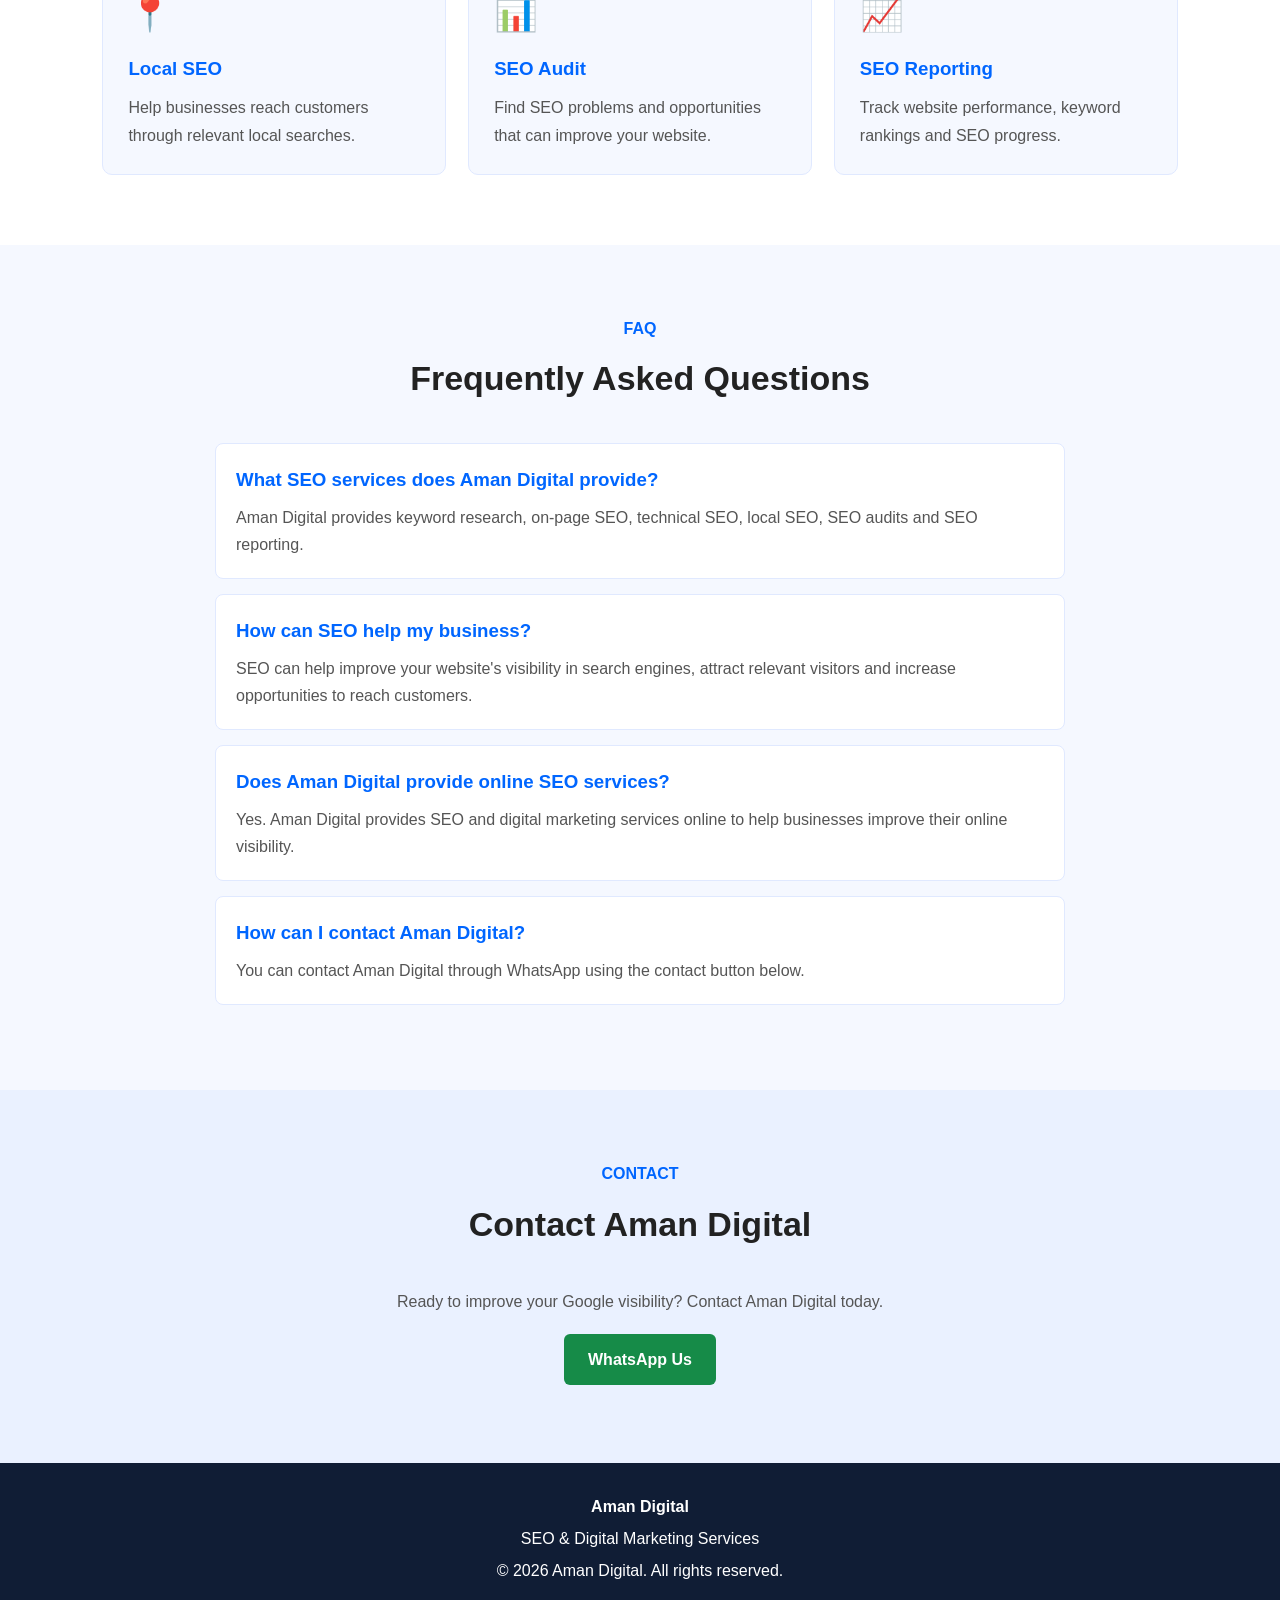
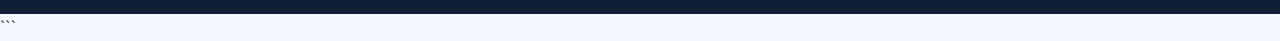
==== commit aa06904c: "Update index.html" ====
--- a/index.html
+++ b/index.html
@@ -470,3 +470,4 @@
 
 </body>
 </html>
+```
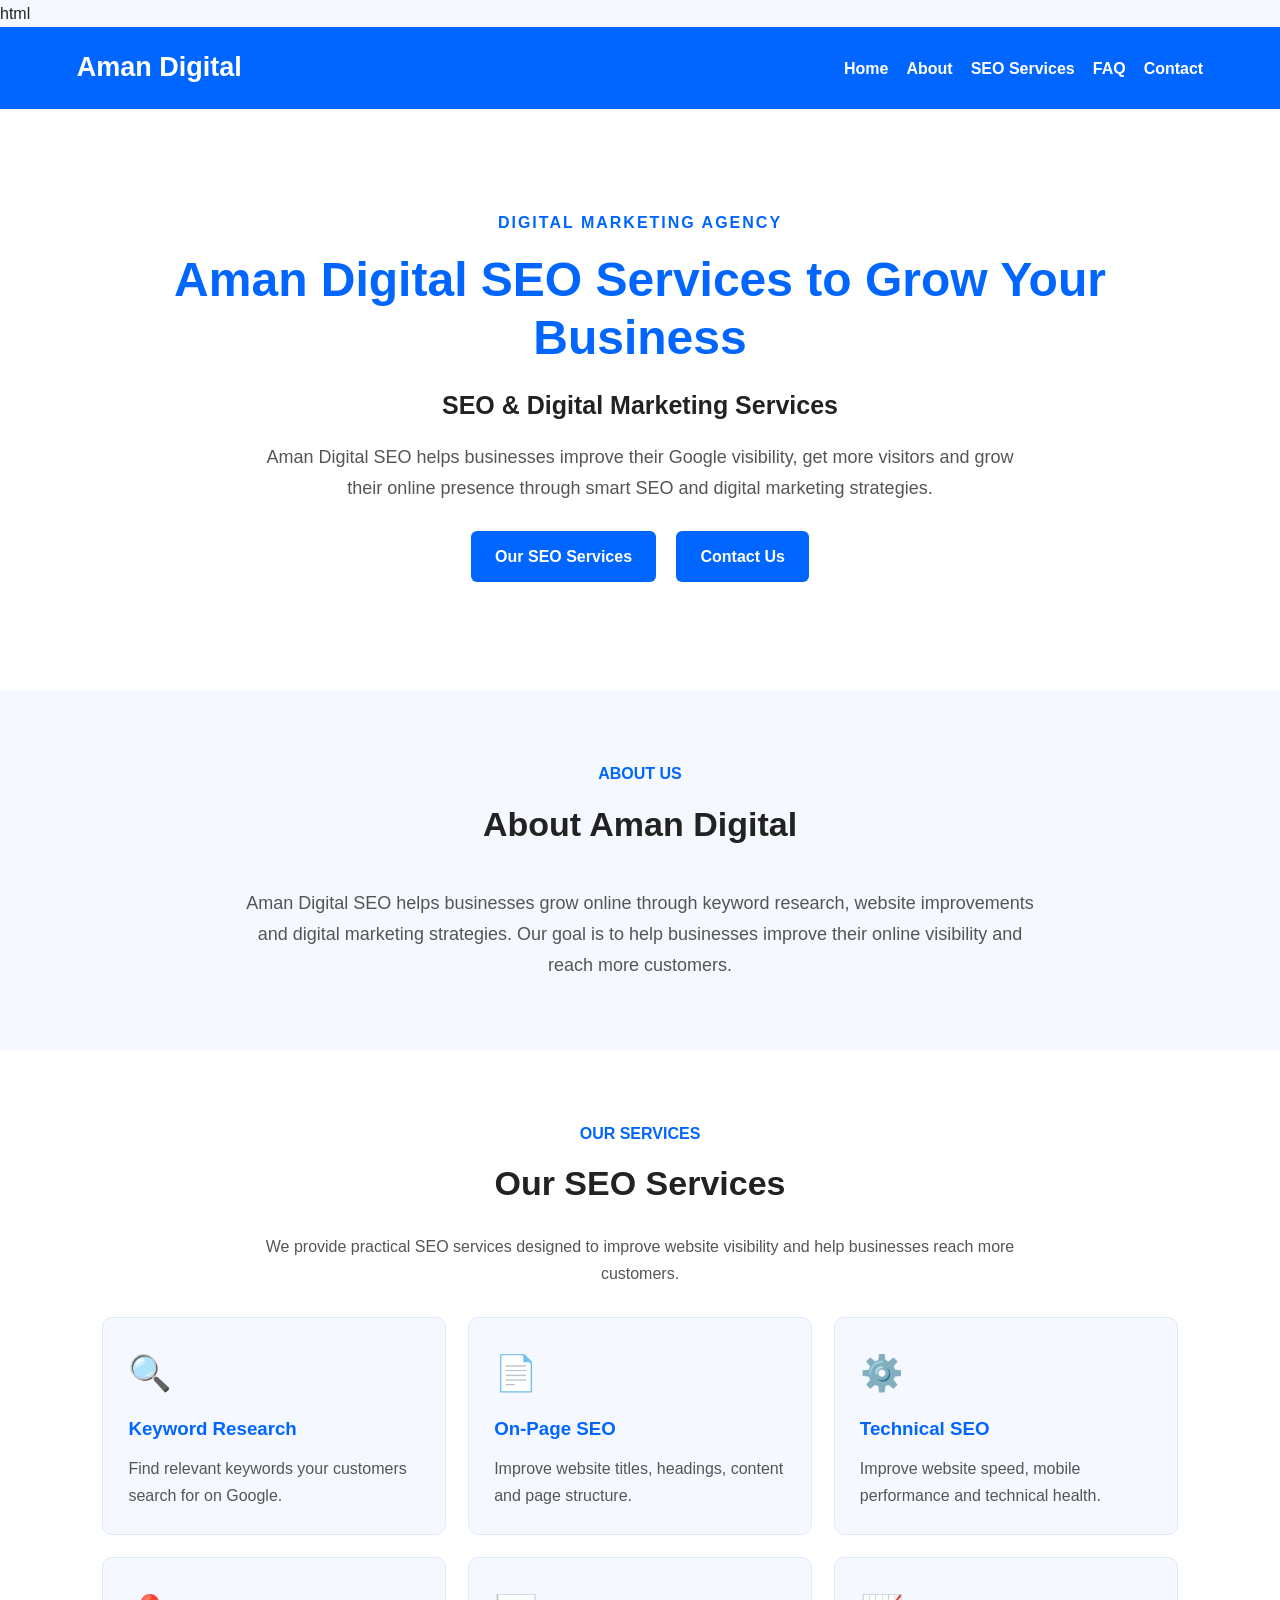
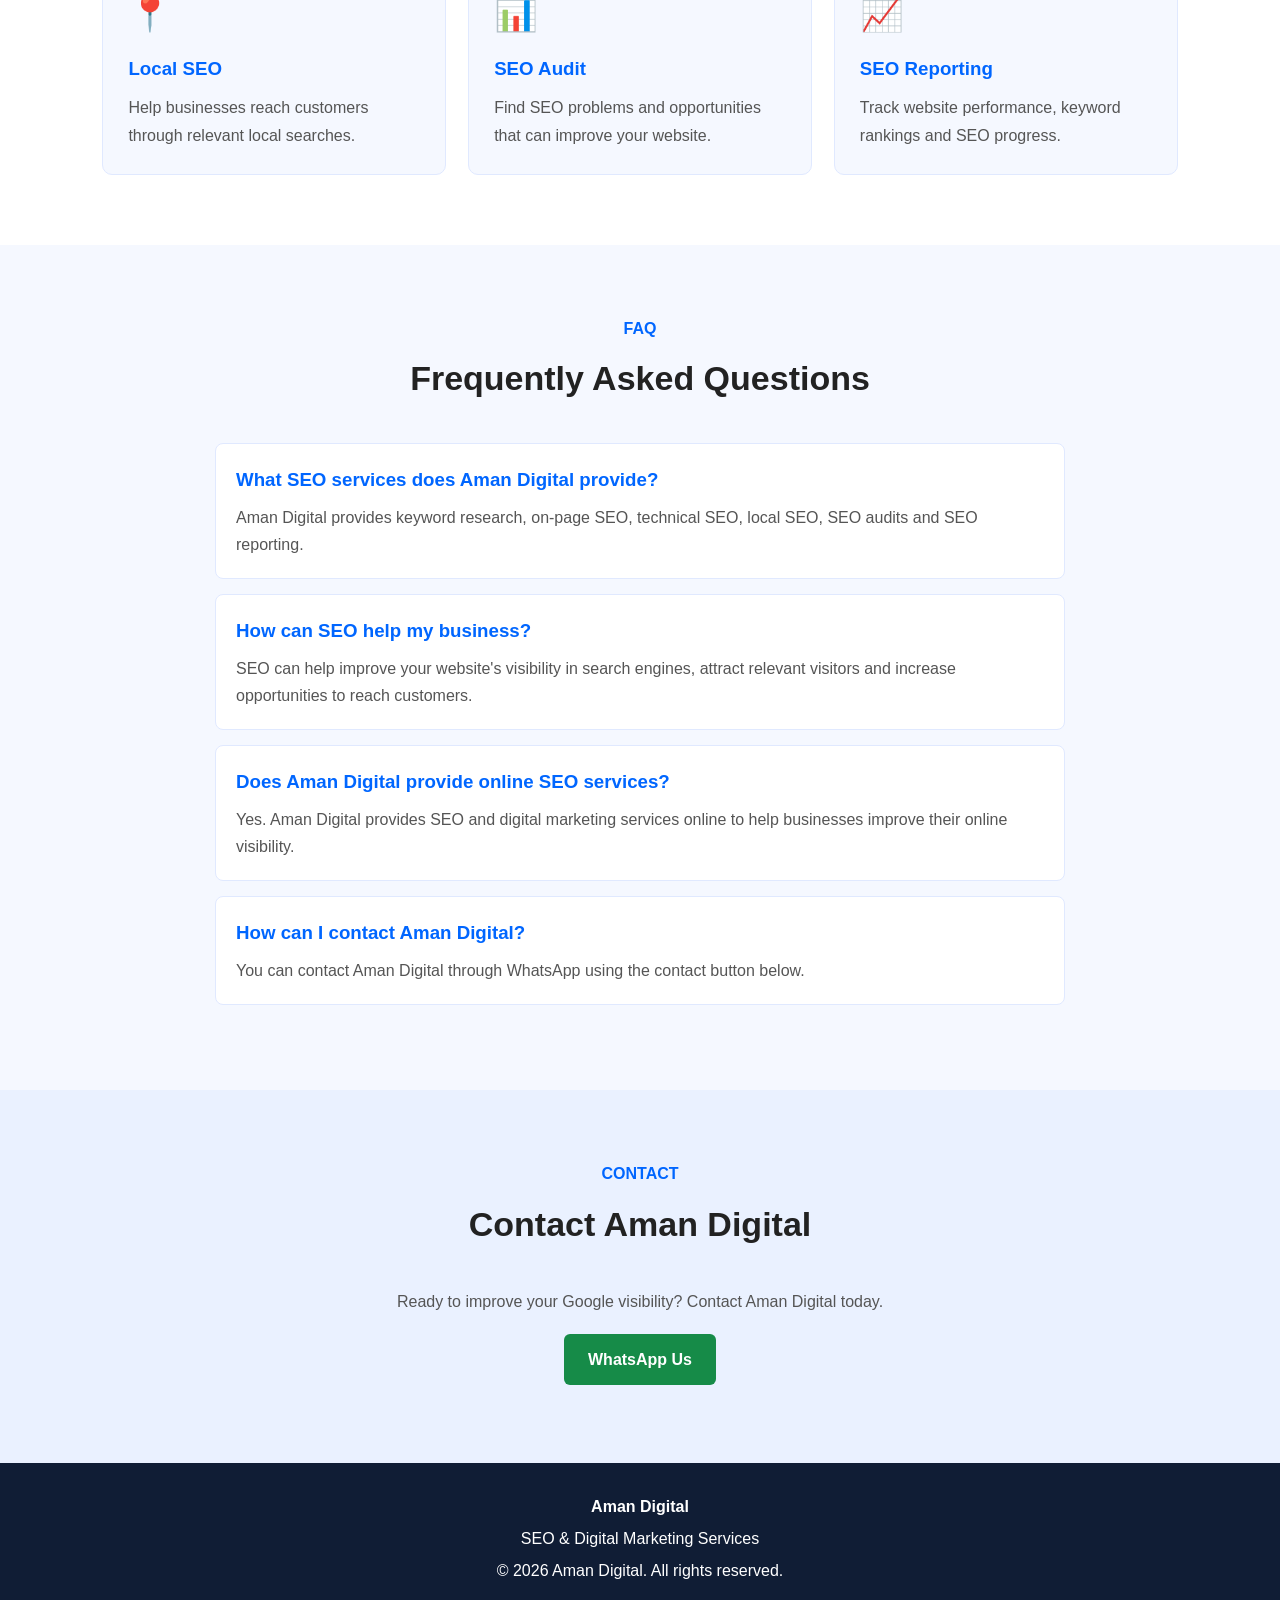
==== commit bb5b93bf: "Update index.html" ====
--- a/index.html
+++ b/index.html
@@ -1,4 +1,4 @@
-```html
+html
 <!DOCTYPE html>
 <html lang="en">
 <head>
@@ -470,4 +470,3 @@
 
 </body>
 </html>
-```
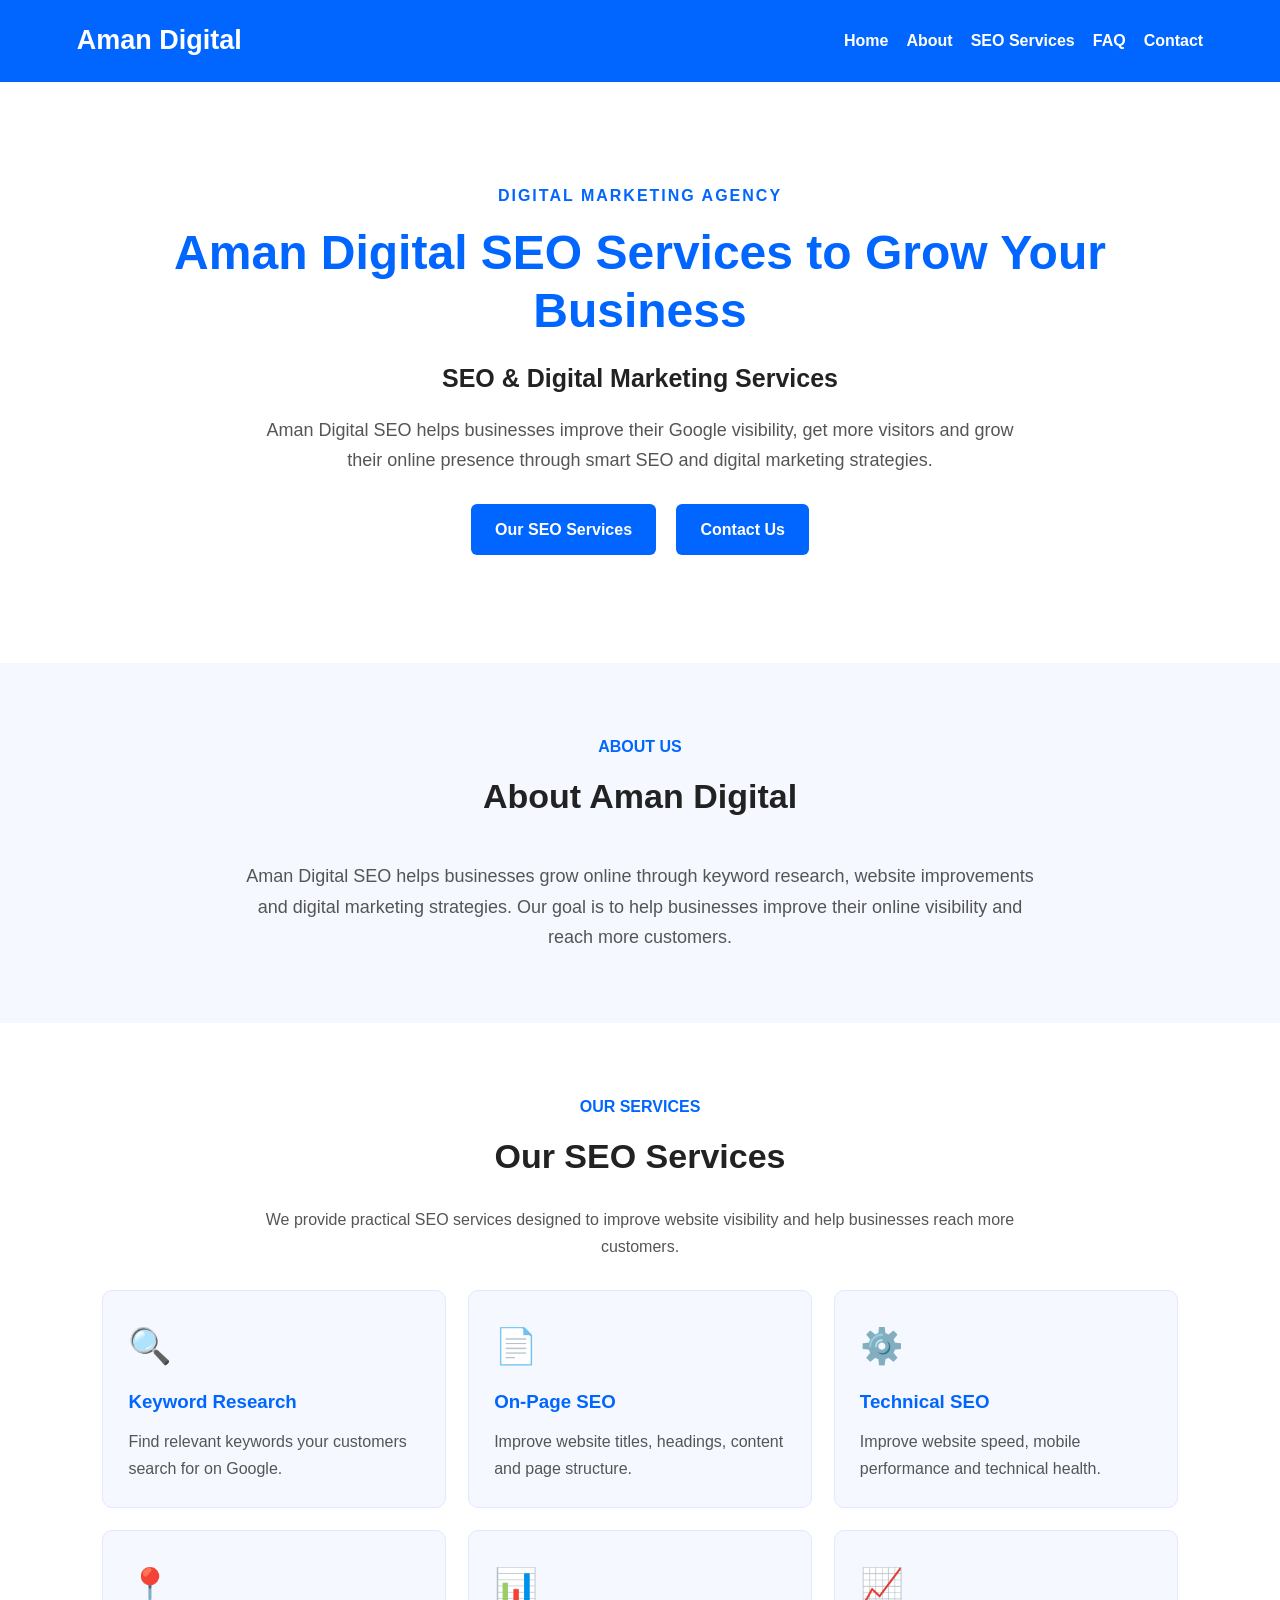
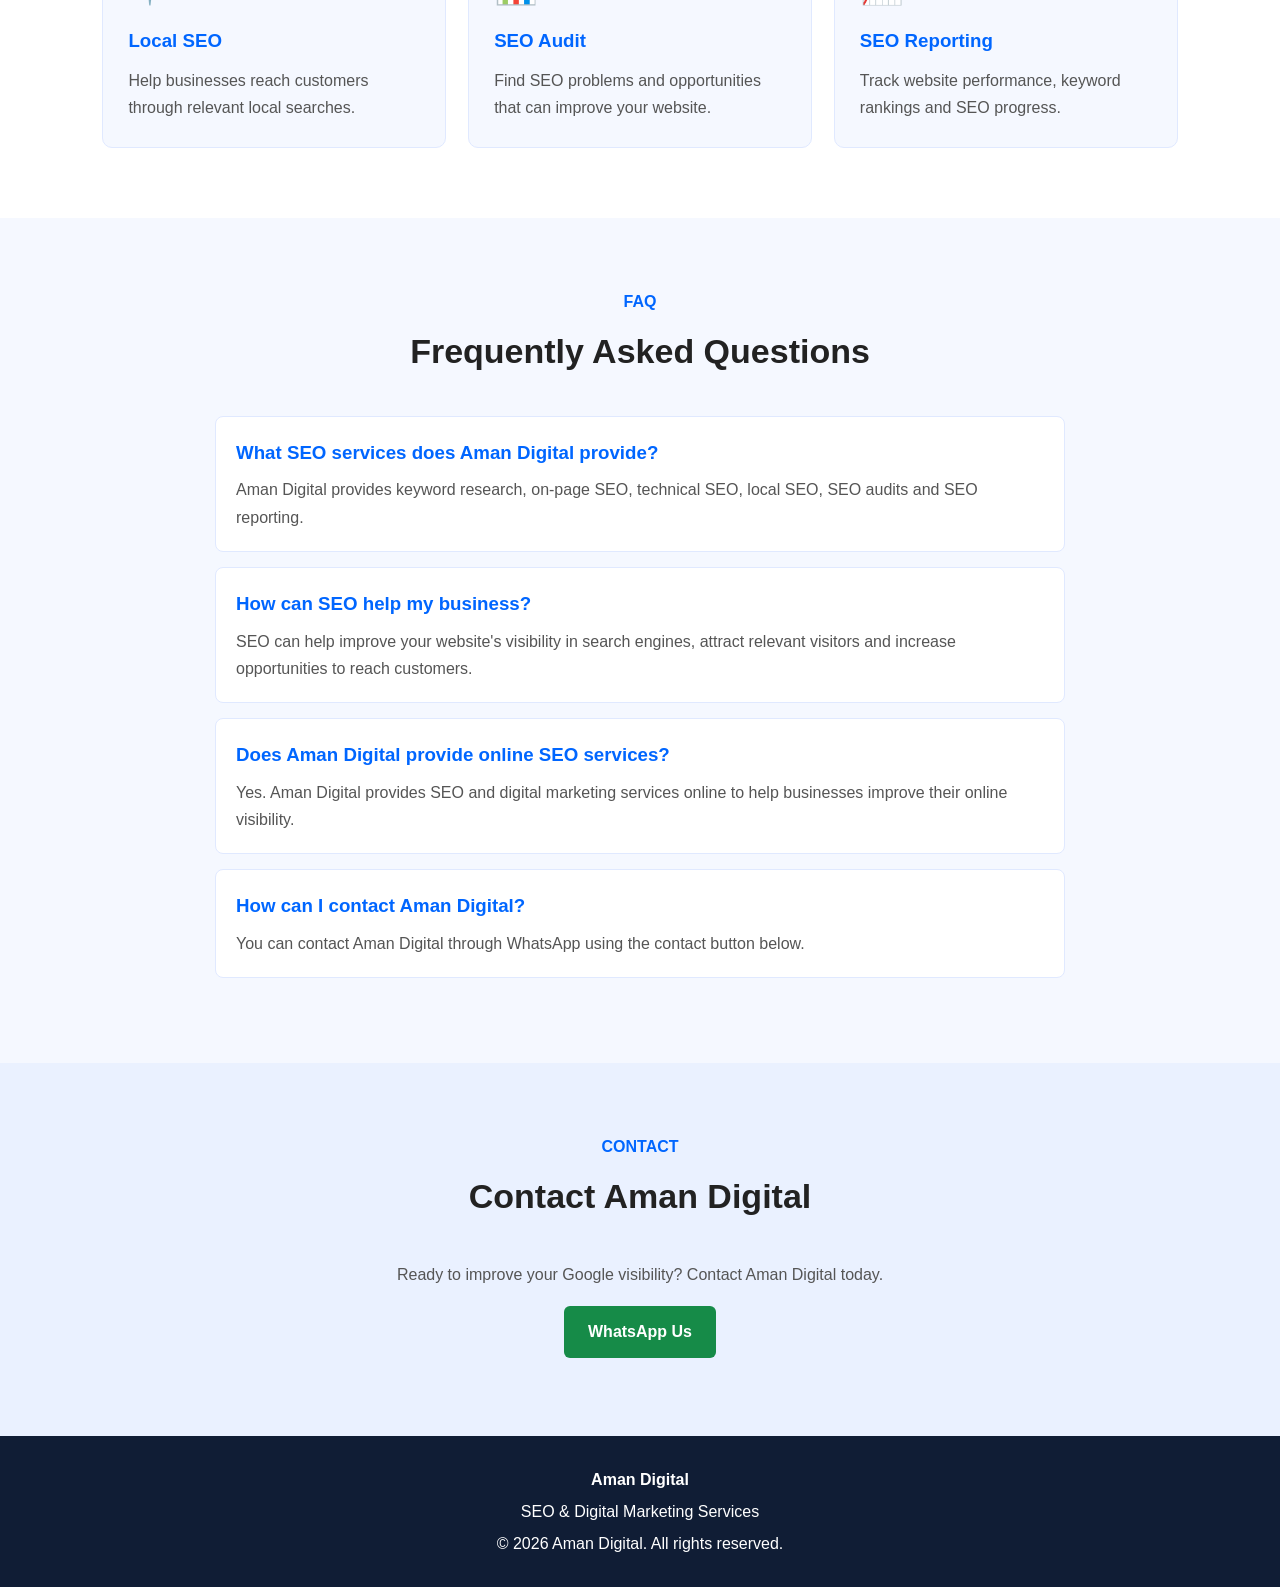
==== commit 70605edf: "Update index.html" ====
--- a/index.html
+++ b/index.html
@@ -1,4 +1,4 @@
-html
+
 <!DOCTYPE html>
 <html lang="en">
 <head>
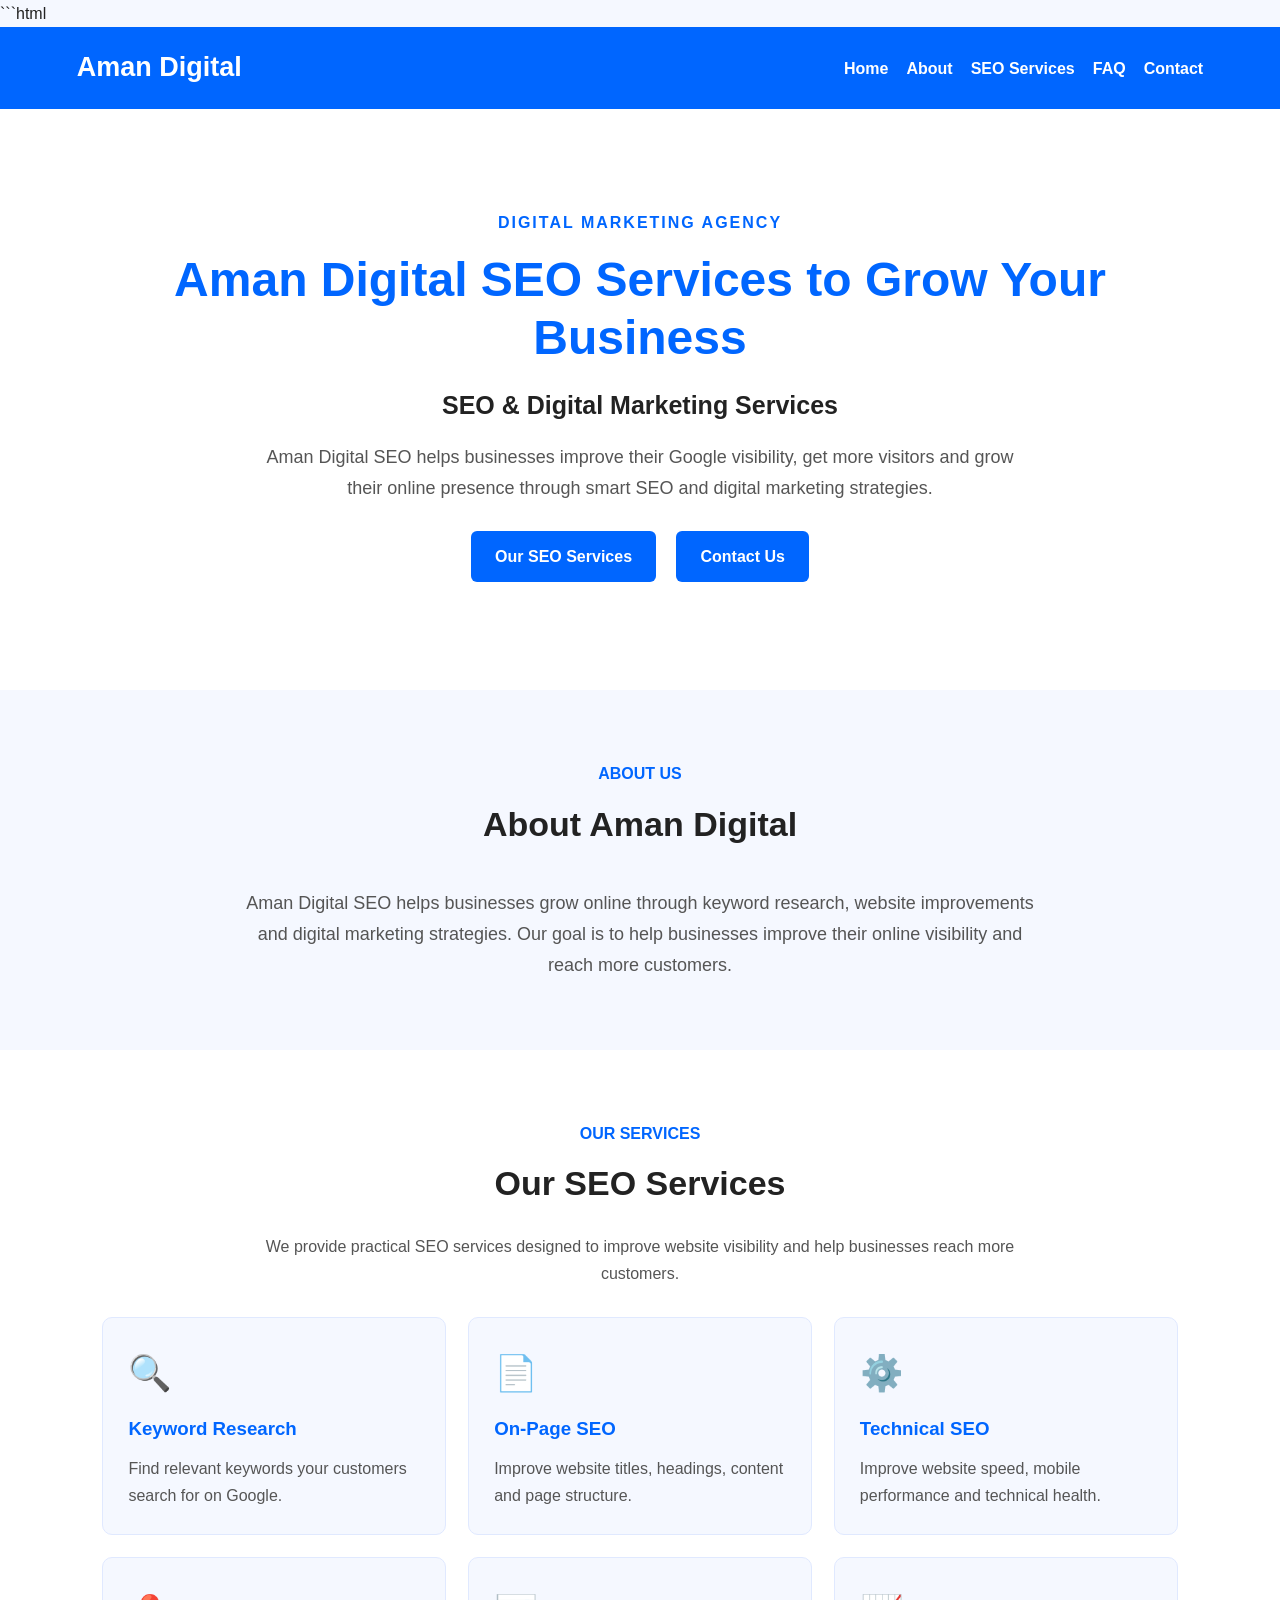
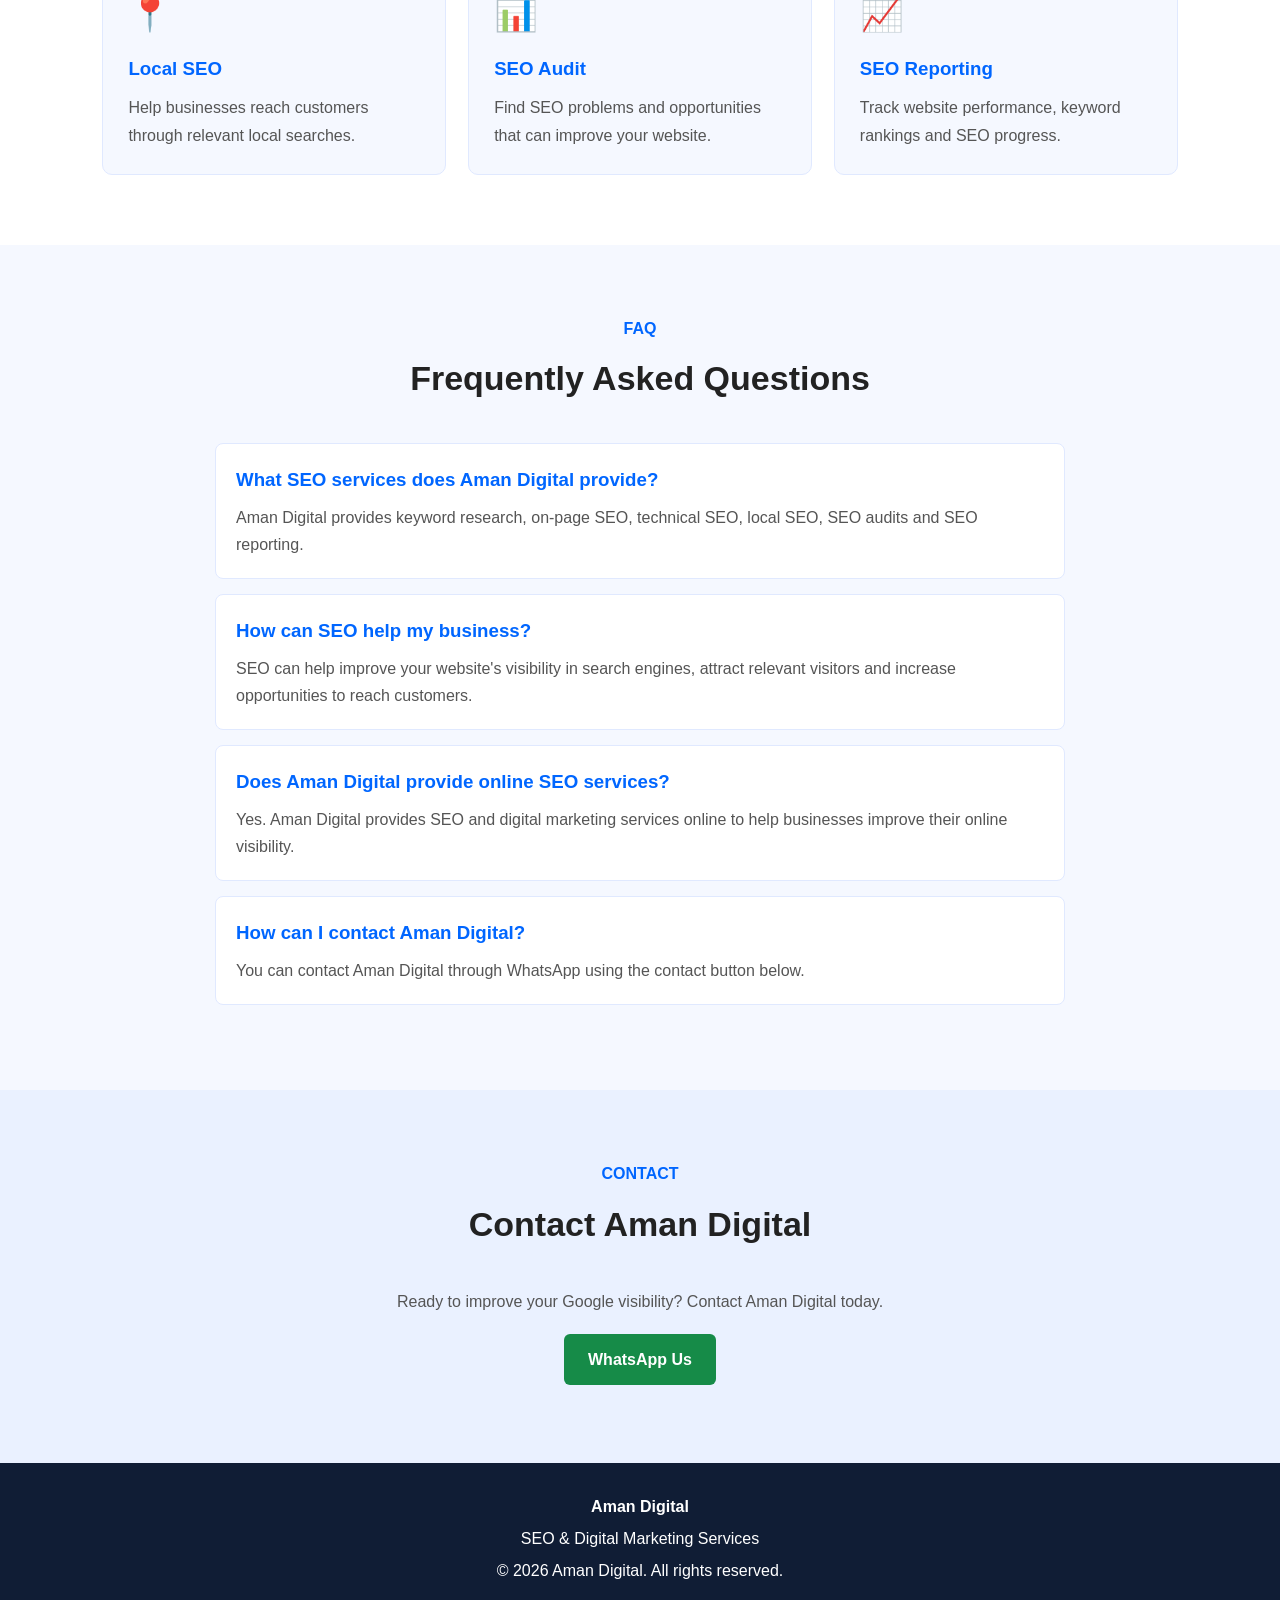
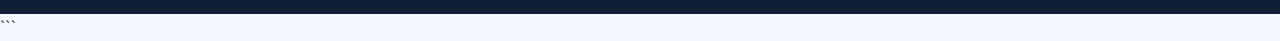
==== commit 32761d1d: "Update index.html" ====
--- a/index.html
+++ b/index.html
@@ -1,4 +1,4 @@
-
+```html
 <!DOCTYPE html>
 <html lang="en">
 <head>
@@ -470,3 +470,4 @@
 
 </body>
 </html>
+```
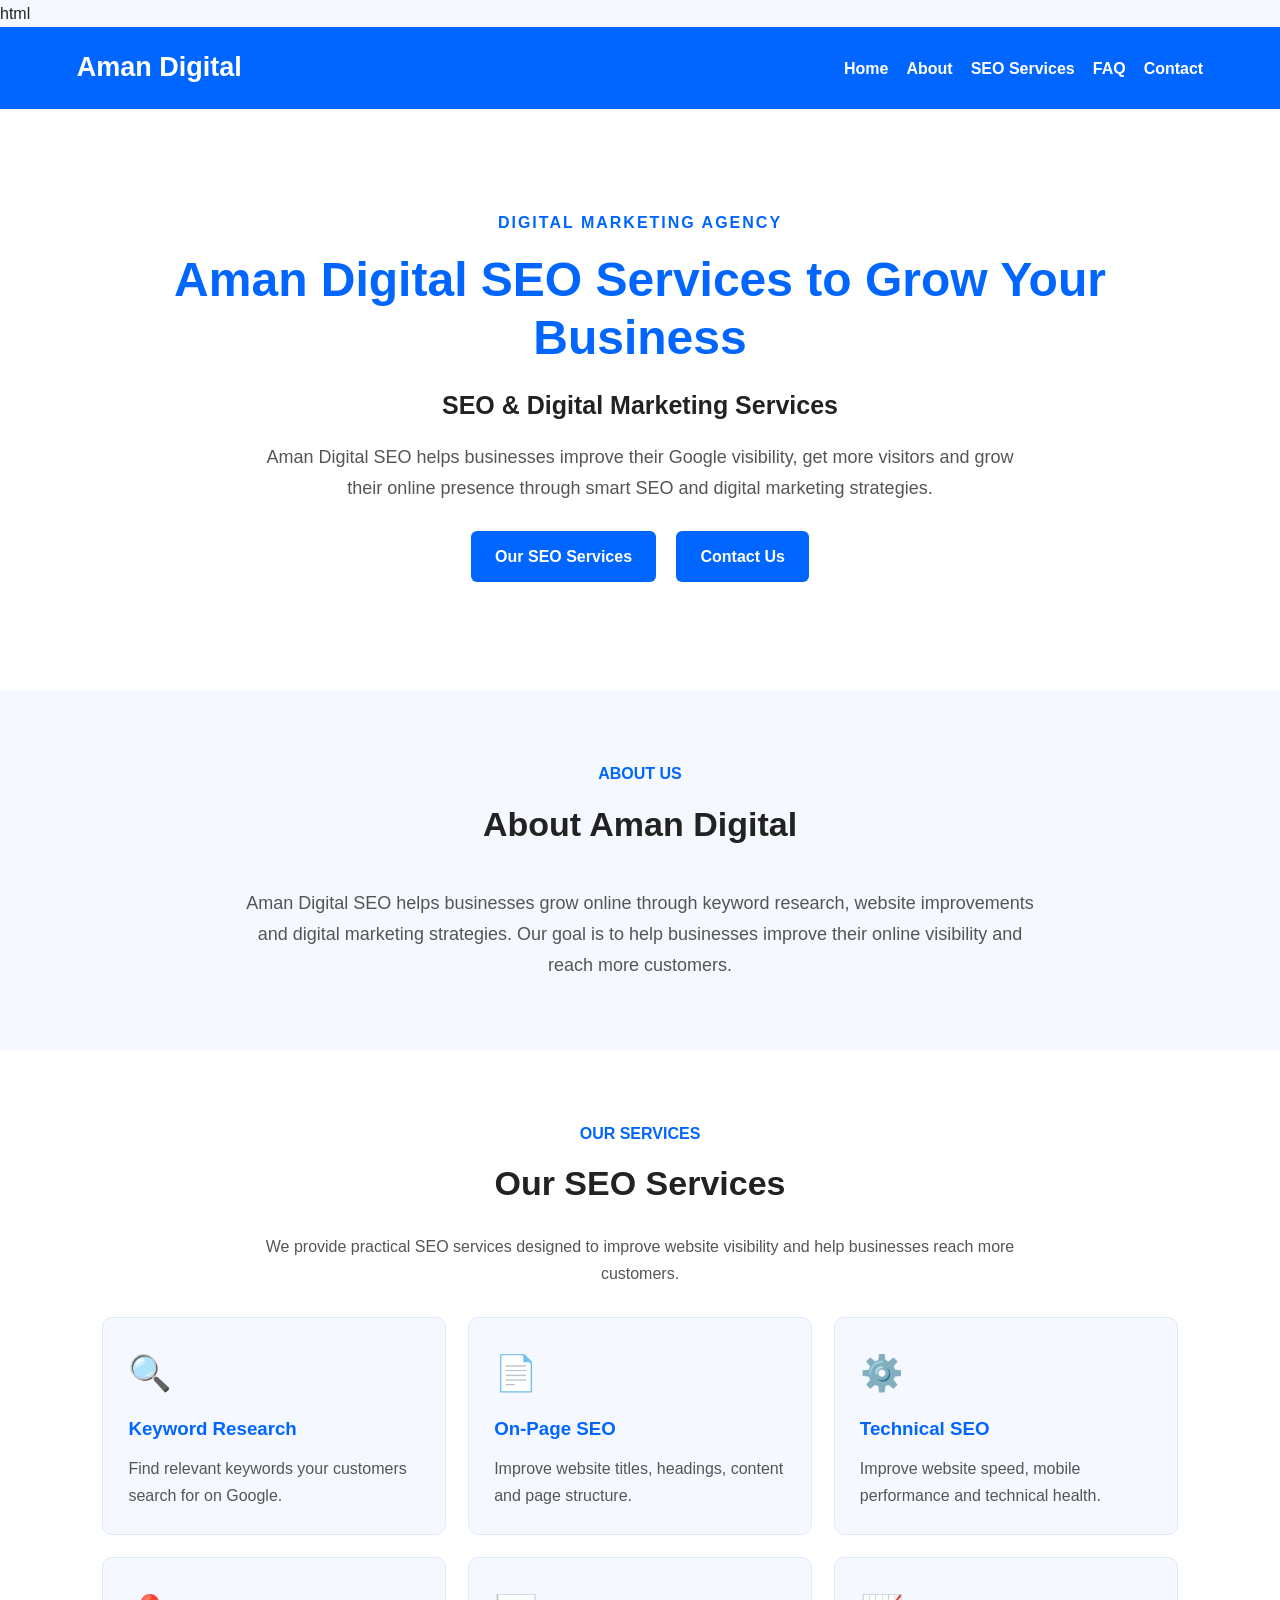
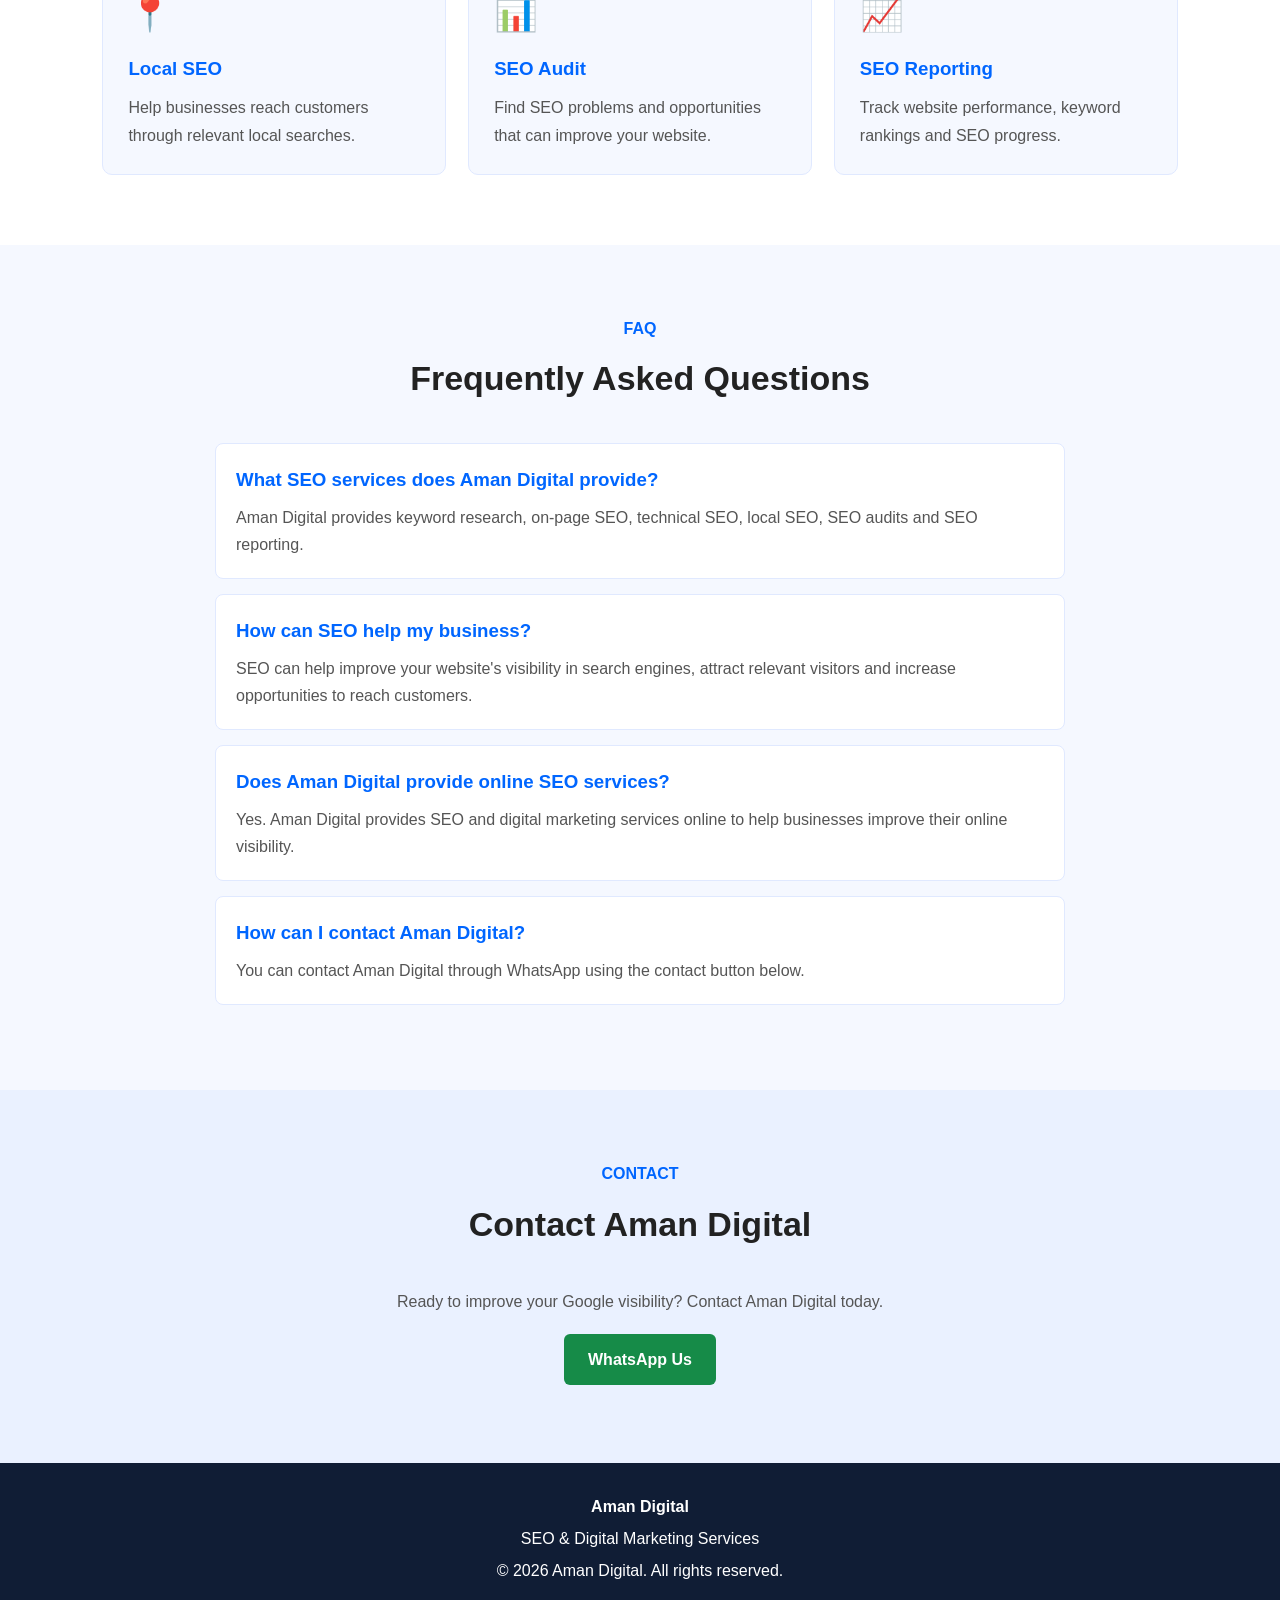
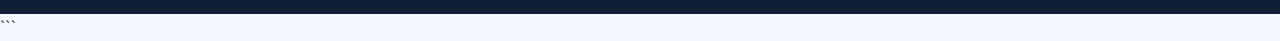
==== commit f6f32971: "Update index.html" ====
--- a/index.html
+++ b/index.html
@@ -1,4 +1,4 @@
-```html
+html
 <!DOCTYPE html>
 <html lang="en">
 <head>
